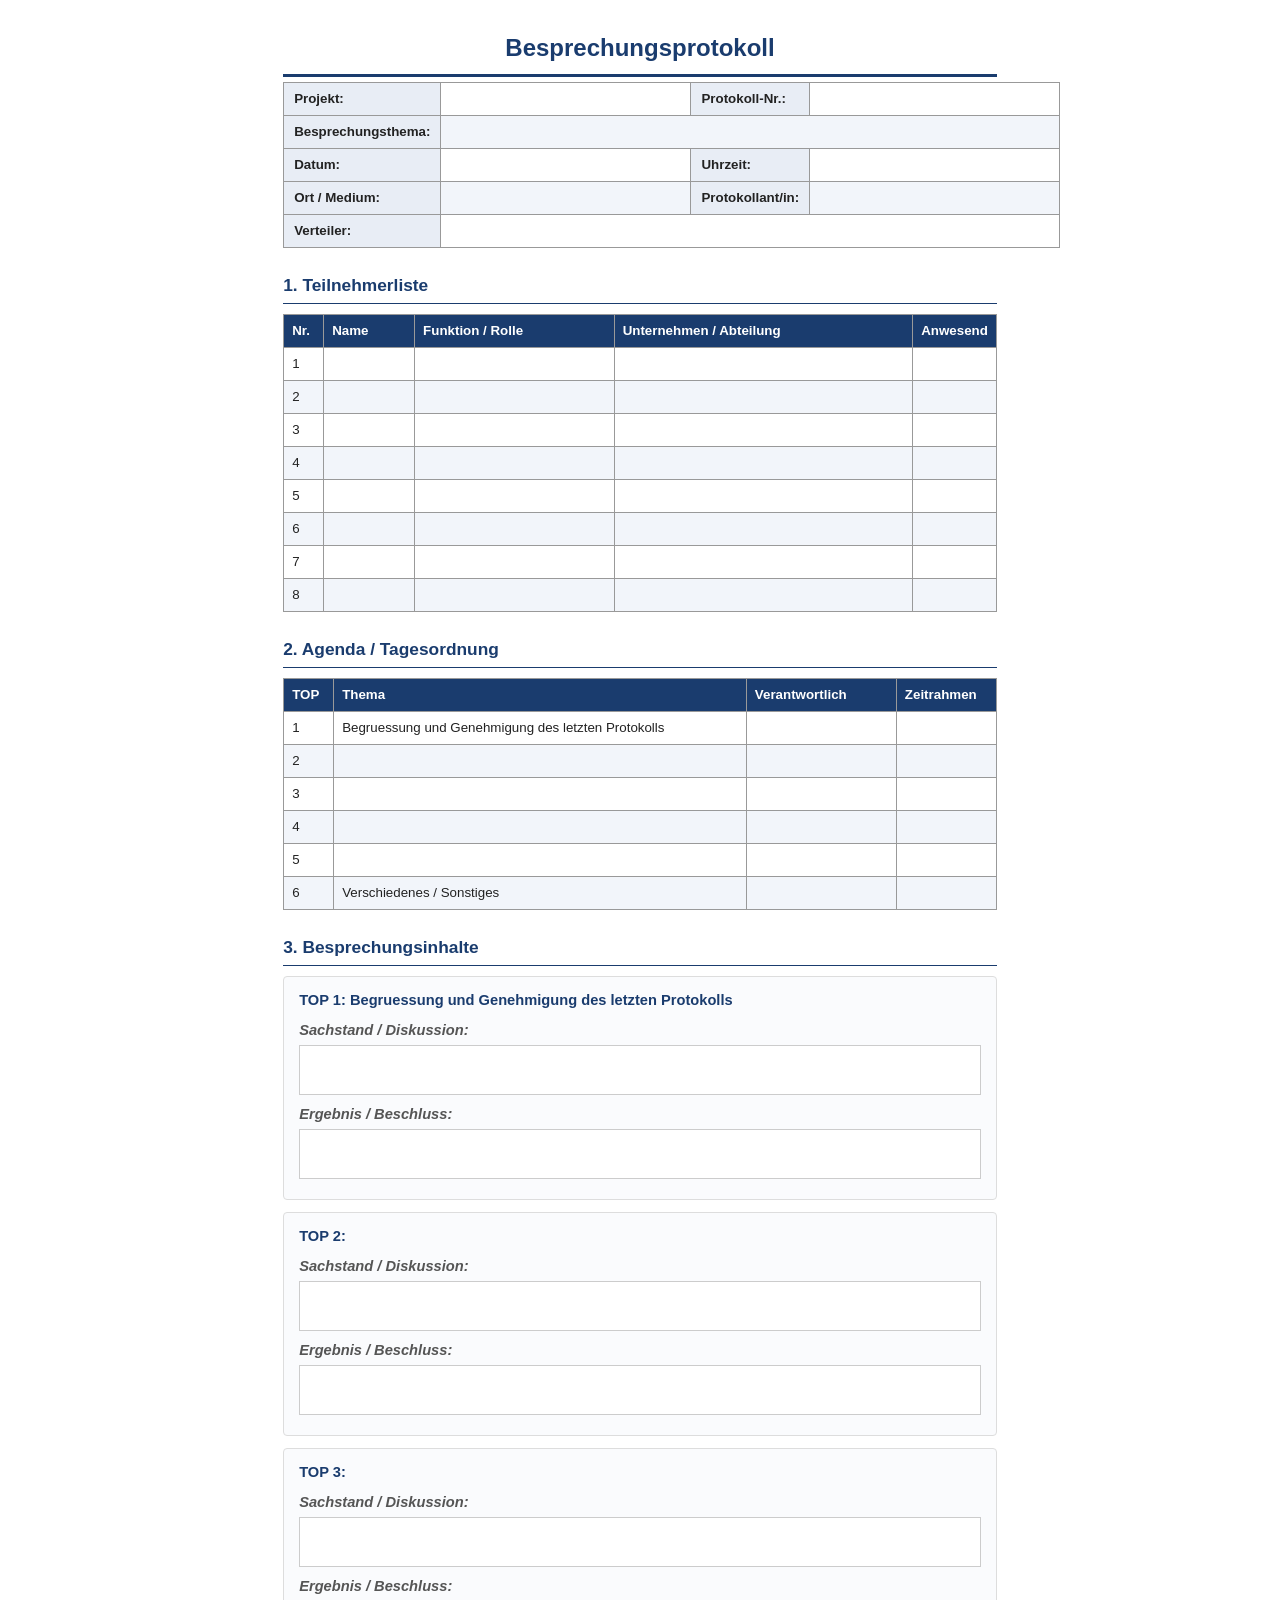
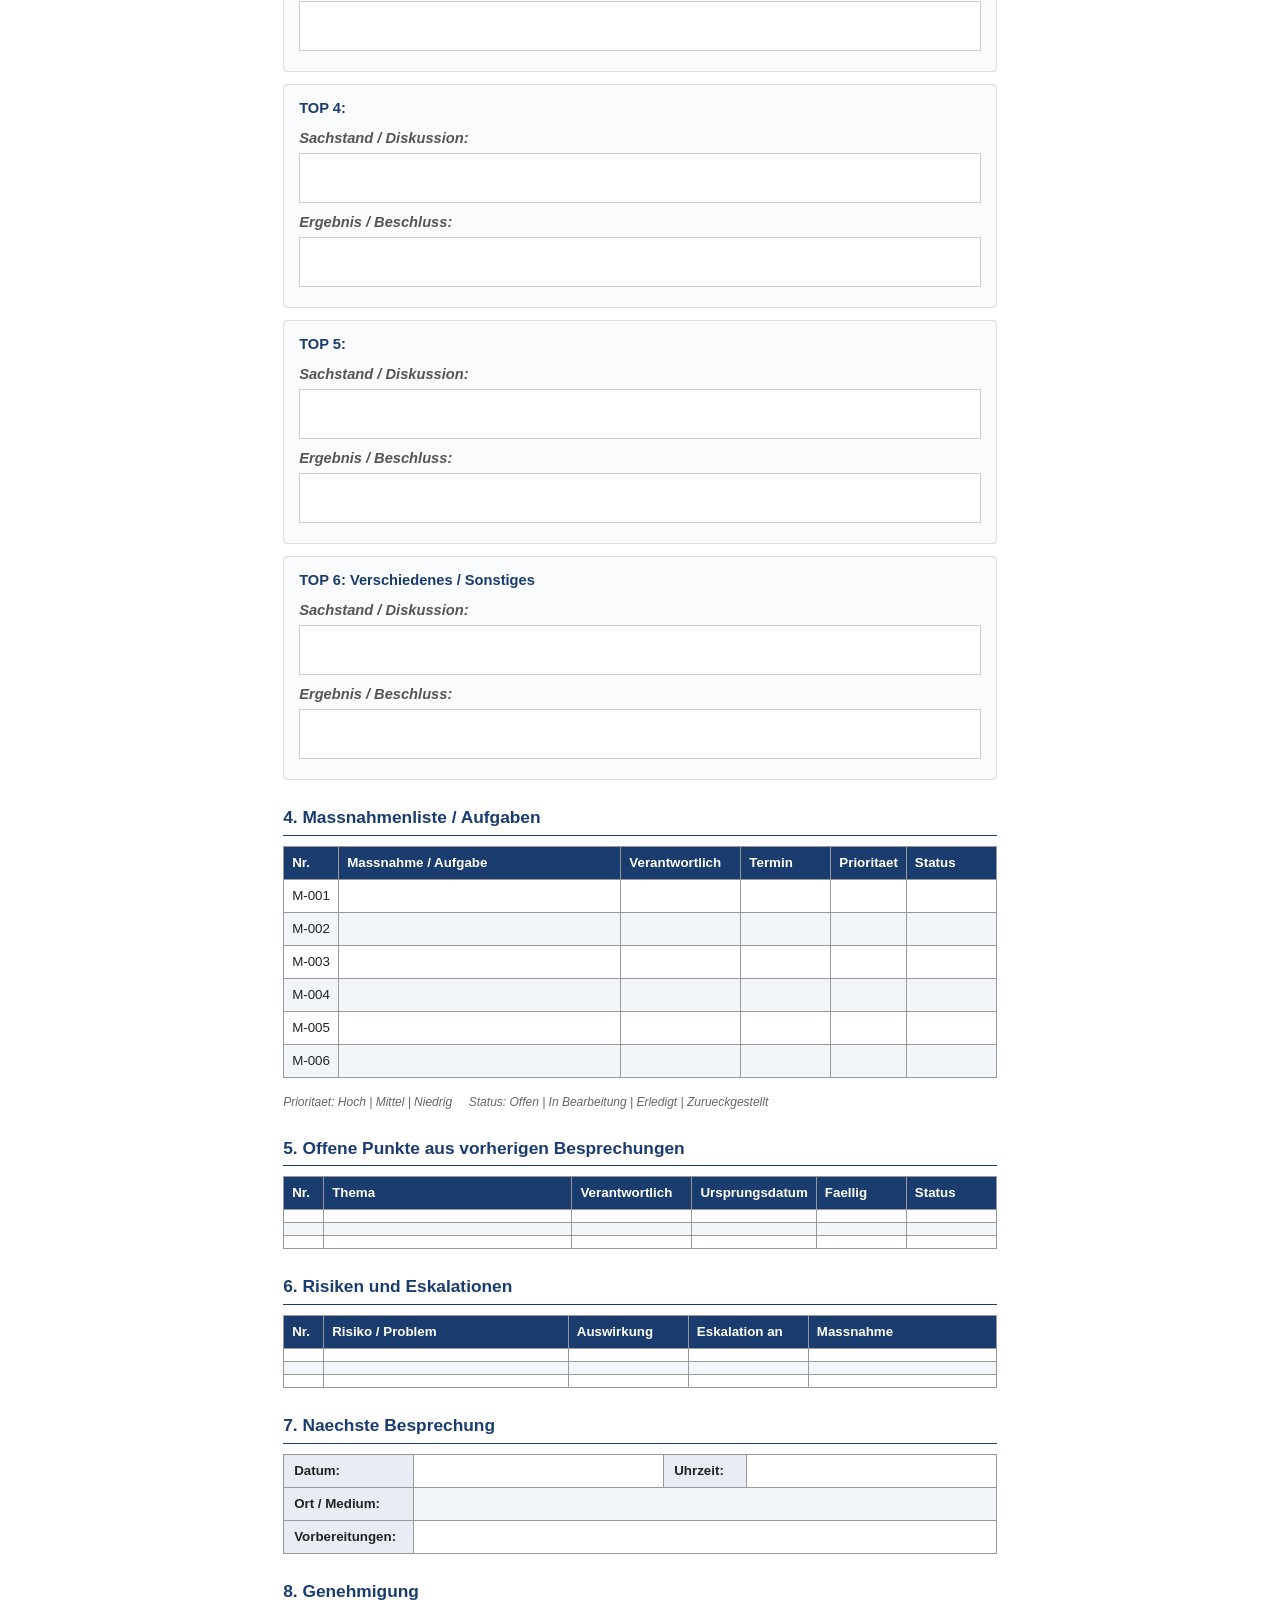
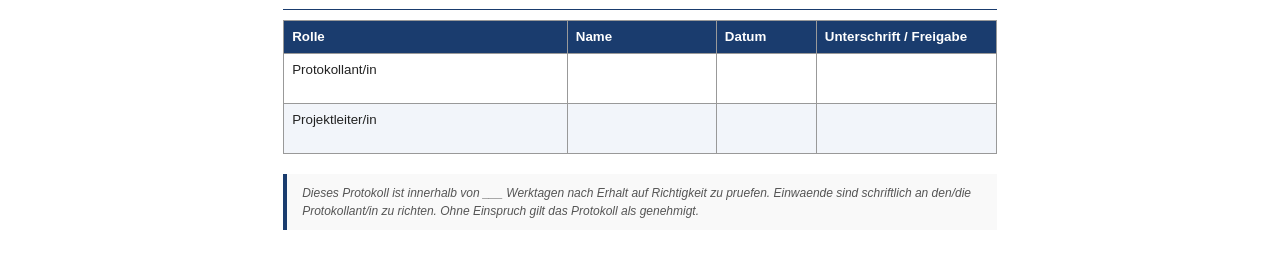
==== Besprechungsprotokoll_Vorlage.html @ b331a9e9 "HTML-Version der Besprechungsprotokoll-Vorlage hinzufuegen Druckfertige HTML-Vorlage mit professione" ====
<!DOCTYPE html>
<html lang="de">
<head>
    <meta charset="UTF-8">
    <meta name="viewport" content="width=device-width, initial-scale=1.0">
    <title>Besprechungsprotokoll</title>
    <style>
        * {
            margin: 0;
            padding: 0;
            box-sizing: border-box;
        }

        body {
            font-family: Arial, Helvetica, sans-serif;
            font-size: 11pt;
            color: #222;
            line-height: 1.5;
            padding: 30px 40px;
            max-width: 210mm;
            margin: 0 auto;
        }

        h1 {
            text-align: center;
            font-size: 18pt;
            margin-bottom: 5px;
            color: #1a3c6e;
            border-bottom: 3px solid #1a3c6e;
            padding-bottom: 8px;
        }

        h2 {
            font-size: 13pt;
            color: #1a3c6e;
            margin-top: 25px;
            margin-bottom: 10px;
            border-bottom: 1px solid #1a3c6e;
            padding-bottom: 4px;
        }

        h3 {
            font-size: 11pt;
            color: #333;
            margin-top: 15px;
            margin-bottom: 6px;
        }

        table {
            width: 100%;
            border-collapse: collapse;
            margin-bottom: 15px;
            font-size: 10pt;
        }

        th, td {
            border: 1px solid #999;
            padding: 6px 8px;
            text-align: left;
            vertical-align: top;
        }

        th {
            background-color: #1a3c6e;
            color: #fff;
            font-weight: bold;
        }

        tr:nth-child(even) {
            background-color: #f2f5fa;
        }

        .header-table td {
            border: 1px solid #999;
            padding: 6px 10px;
        }

        .header-table .label {
            background-color: #e8edf5;
            font-weight: bold;
            width: 200px;
        }

        .header-table .value {
            min-width: 250px;
        }

        .top-block {
            background-color: #fafbfd;
            border: 1px solid #ddd;
            border-radius: 4px;
            padding: 12px 15px;
            margin-bottom: 12px;
        }

        .top-title {
            font-weight: bold;
            font-size: 11pt;
            color: #1a3c6e;
            margin-bottom: 8px;
        }

        .field-label {
            font-weight: bold;
            font-style: italic;
            color: #555;
            margin-top: 8px;
            margin-bottom: 4px;
        }

        .field-content {
            border: 1px solid #ccc;
            min-height: 50px;
            padding: 6px 8px;
            margin-bottom: 8px;
            background-color: #fff;
        }

        .status-legend {
            font-size: 9pt;
            color: #666;
            margin-top: 4px;
            font-style: italic;
        }

        .approval-row td {
            height: 50px;
        }

        .footer-note {
            margin-top: 20px;
            padding: 10px 15px;
            background-color: #f9f9f9;
            border-left: 4px solid #1a3c6e;
            font-size: 9pt;
            color: #555;
            font-style: italic;
        }

        .page-break {
            page-break-before: always;
        }

        @media print {
            body {
                padding: 15px 20px;
                font-size: 10pt;
            }

            h1 {
                font-size: 16pt;
            }

            .top-block {
                page-break-inside: avoid;
            }

            table {
                page-break-inside: auto;
            }

            tr {
                page-break-inside: avoid;
            }
        }
    </style>
</head>
<body>

    <h1>Besprechungsprotokoll</h1>

    <table class="header-table">
        <tr>
            <td class="label">Projekt:</td>
            <td class="value"></td>
            <td class="label">Protokoll-Nr.:</td>
            <td class="value"></td>
        </tr>
        <tr>
            <td class="label">Besprechungsthema:</td>
            <td class="value" colspan="3"></td>
        </tr>
        <tr>
            <td class="label">Datum:</td>
            <td class="value"></td>
            <td class="label">Uhrzeit:</td>
            <td class="value"></td>
        </tr>
        <tr>
            <td class="label">Ort / Medium:</td>
            <td class="value"></td>
            <td class="label">Protokollant/in:</td>
            <td class="value"></td>
        </tr>
        <tr>
            <td class="label">Verteiler:</td>
            <td class="value" colspan="3"></td>
        </tr>
    </table>

    <h2>1. Teilnehmerliste</h2>
    <table>
        <thead>
            <tr>
                <th style="width:40px">Nr.</th>
                <th>Name</th>
                <th>Funktion / Rolle</th>
                <th>Unternehmen / Abteilung</th>
                <th style="width:80px">Anwesend</th>
            </tr>
        </thead>
        <tbody>
            <tr><td>1</td><td></td><td></td><td></td><td></td></tr>
            <tr><td>2</td><td></td><td></td><td></td><td></td></tr>
            <tr><td>3</td><td></td><td></td><td></td><td></td></tr>
            <tr><td>4</td><td></td><td></td><td></td><td></td></tr>
            <tr><td>5</td><td></td><td></td><td></td><td></td></tr>
            <tr><td>6</td><td></td><td></td><td></td><td></td></tr>
            <tr><td>7</td><td></td><td></td><td></td><td></td></tr>
            <tr><td>8</td><td></td><td></td><td></td><td></td></tr>
        </tbody>
    </table>

    <h2>2. Agenda / Tagesordnung</h2>
    <table>
        <thead>
            <tr>
                <th style="width:50px">TOP</th>
                <th>Thema</th>
                <th style="width:150px">Verantwortlich</th>
                <th style="width:100px">Zeitrahmen</th>
            </tr>
        </thead>
        <tbody>
            <tr><td>1</td><td>Begruessung und Genehmigung des letzten Protokolls</td><td></td><td></td></tr>
            <tr><td>2</td><td></td><td></td><td></td></tr>
            <tr><td>3</td><td></td><td></td><td></td></tr>
            <tr><td>4</td><td></td><td></td><td></td></tr>
            <tr><td>5</td><td></td><td></td><td></td></tr>
            <tr><td>6</td><td>Verschiedenes / Sonstiges</td><td></td><td></td></tr>
        </tbody>
    </table>

    <h2>3. Besprechungsinhalte</h2>

    <div class="top-block">
        <div class="top-title">TOP 1: Begruessung und Genehmigung des letzten Protokolls</div>
        <div class="field-label">Sachstand / Diskussion:</div>
        <div class="field-content"></div>
        <div class="field-label">Ergebnis / Beschluss:</div>
        <div class="field-content"></div>
    </div>

    <div class="top-block">
        <div class="top-title">TOP 2:</div>
        <div class="field-label">Sachstand / Diskussion:</div>
        <div class="field-content"></div>
        <div class="field-label">Ergebnis / Beschluss:</div>
        <div class="field-content"></div>
    </div>

    <div class="top-block">
        <div class="top-title">TOP 3:</div>
        <div class="field-label">Sachstand / Diskussion:</div>
        <div class="field-content"></div>
        <div class="field-label">Ergebnis / Beschluss:</div>
        <div class="field-content"></div>
    </div>

    <div class="top-block">
        <div class="top-title">TOP 4:</div>
        <div class="field-label">Sachstand / Diskussion:</div>
        <div class="field-content"></div>
        <div class="field-label">Ergebnis / Beschluss:</div>
        <div class="field-content"></div>
    </div>

    <div class="top-block">
        <div class="top-title">TOP 5:</div>
        <div class="field-label">Sachstand / Diskussion:</div>
        <div class="field-content"></div>
        <div class="field-label">Ergebnis / Beschluss:</div>
        <div class="field-content"></div>
    </div>

    <div class="top-block">
        <div class="top-title">TOP 6: Verschiedenes / Sonstiges</div>
        <div class="field-label">Sachstand / Diskussion:</div>
        <div class="field-content"></div>
        <div class="field-label">Ergebnis / Beschluss:</div>
        <div class="field-content"></div>
    </div>

    <h2>4. Massnahmenliste / Aufgaben</h2>
    <table>
        <thead>
            <tr>
                <th style="width:55px">Nr.</th>
                <th>Massnahme / Aufgabe</th>
                <th style="width:120px">Verantwortlich</th>
                <th style="width:90px">Termin</th>
                <th style="width:75px">Prioritaet</th>
                <th style="width:90px">Status</th>
            </tr>
        </thead>
        <tbody>
            <tr><td>M-001</td><td></td><td></td><td></td><td></td><td></td></tr>
            <tr><td>M-002</td><td></td><td></td><td></td><td></td><td></td></tr>
            <tr><td>M-003</td><td></td><td></td><td></td><td></td><td></td></tr>
            <tr><td>M-004</td><td></td><td></td><td></td><td></td><td></td></tr>
            <tr><td>M-005</td><td></td><td></td><td></td><td></td><td></td></tr>
            <tr><td>M-006</td><td></td><td></td><td></td><td></td><td></td></tr>
        </tbody>
    </table>
    <div class="status-legend">Prioritaet: Hoch | Mittel | Niedrig &nbsp;&nbsp;&nbsp; Status: Offen | In Bearbeitung | Erledigt | Zurueckgestellt</div>

    <h2>5. Offene Punkte aus vorherigen Besprechungen</h2>
    <table>
        <thead>
            <tr>
                <th style="width:40px">Nr.</th>
                <th>Thema</th>
                <th style="width:120px">Verantwortlich</th>
                <th style="width:100px">Ursprungsdatum</th>
                <th style="width:90px">Faellig</th>
                <th style="width:90px">Status</th>
            </tr>
        </thead>
        <tbody>
            <tr><td></td><td></td><td></td><td></td><td></td><td></td></tr>
            <tr><td></td><td></td><td></td><td></td><td></td><td></td></tr>
            <tr><td></td><td></td><td></td><td></td><td></td><td></td></tr>
        </tbody>
    </table>

    <h2>6. Risiken und Eskalationen</h2>
    <table>
        <thead>
            <tr>
                <th style="width:40px">Nr.</th>
                <th>Risiko / Problem</th>
                <th style="width:120px">Auswirkung</th>
                <th style="width:120px">Eskalation an</th>
                <th>Massnahme</th>
            </tr>
        </thead>
        <tbody>
            <tr><td></td><td></td><td></td><td></td><td></td></tr>
            <tr><td></td><td></td><td></td><td></td><td></td></tr>
            <tr><td></td><td></td><td></td><td></td><td></td></tr>
        </tbody>
    </table>

    <h2>7. Naechste Besprechung</h2>
    <table class="header-table">
        <tr>
            <td class="label">Datum:</td>
            <td class="value"></td>
            <td class="label">Uhrzeit:</td>
            <td class="value"></td>
        </tr>
        <tr>
            <td class="label">Ort / Medium:</td>
            <td class="value" colspan="3"></td>
        </tr>
        <tr>
            <td class="label">Vorbereitungen:</td>
            <td class="value" colspan="3" style="min-height:40px"></td>
        </tr>
    </table>

    <h2>8. Genehmigung</h2>
    <table>
        <thead>
            <tr>
                <th>Rolle</th>
                <th>Name</th>
                <th style="width:100px">Datum</th>
                <th style="width:180px">Unterschrift / Freigabe</th>
            </tr>
        </thead>
        <tbody>
            <tr class="approval-row"><td>Protokollant/in</td><td></td><td></td><td></td></tr>
            <tr class="approval-row"><td>Projektleiter/in</td><td></td><td></td><td></td></tr>
        </tbody>
    </table>

    <div class="footer-note">
        Dieses Protokoll ist innerhalb von ___ Werktagen nach Erhalt auf Richtigkeit zu pruefen.
        Einwaende sind schriftlich an den/die Protokollant/in zu richten.
        Ohne Einspruch gilt das Protokoll als genehmigt.
    </div>

</body>
</html>
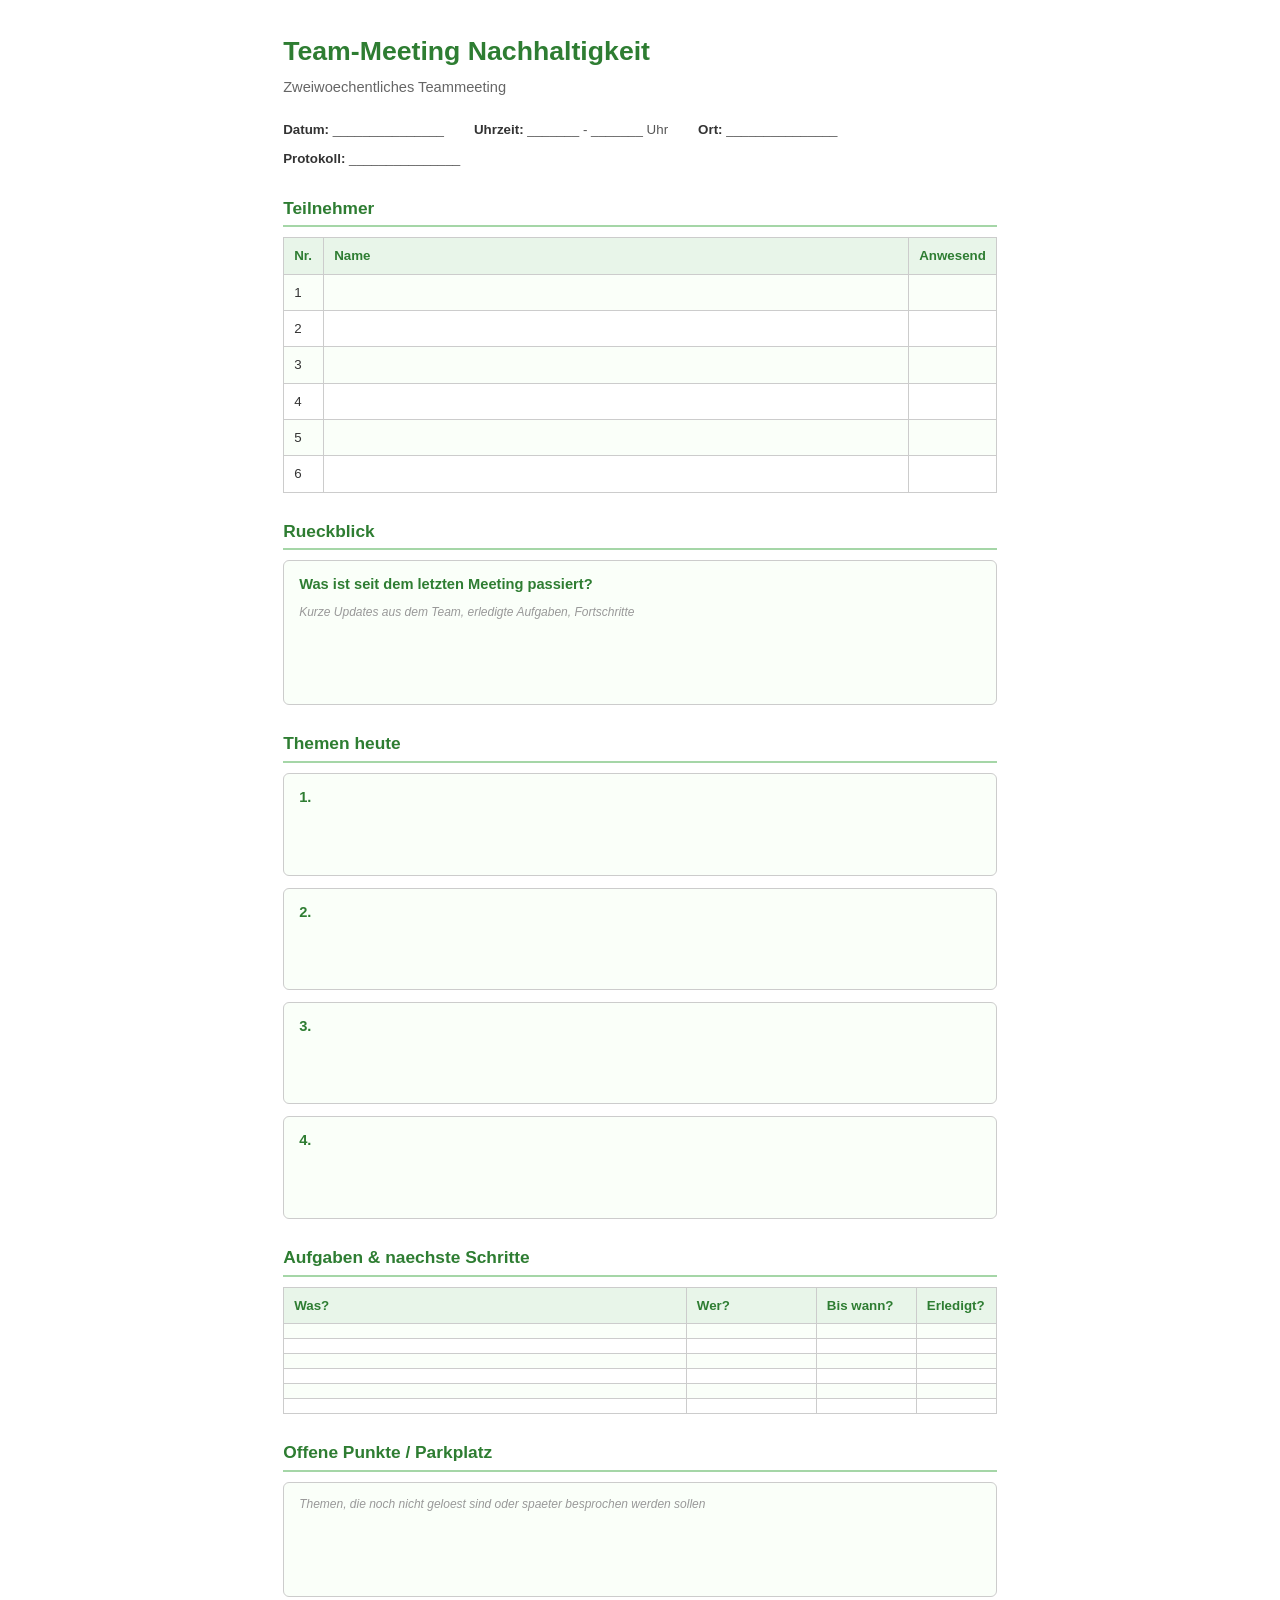
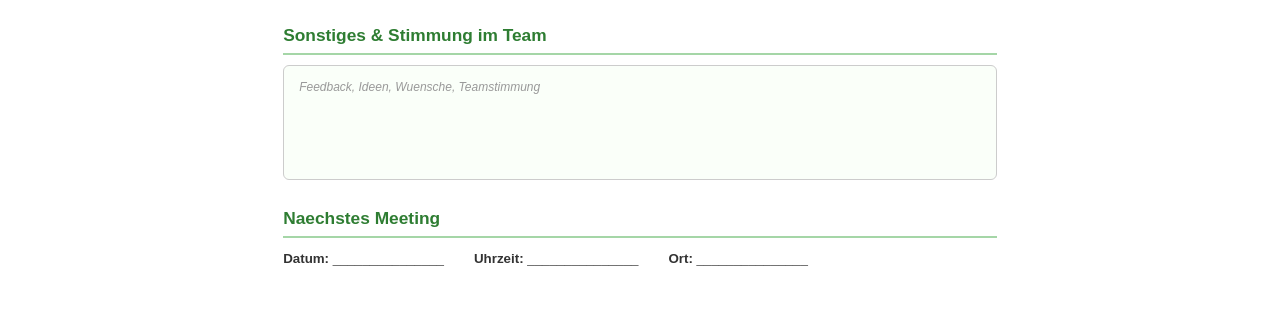
==== commit 8fdb8d35: "Protokoll-Vorlage vereinfachen fuer Team Nachhaltigkeit Informelleres Design, zugeschnitten auf zwei" ====
--- a/Besprechungsprotokoll_Vorlage.html
+++ b/Besprechungsprotokoll_Vorlage.html
@@ -3,7 +3,7 @@
 <head>
     <meta charset="UTF-8">
     <meta name="viewport" content="width=device-width, initial-scale=1.0">
-    <title>Besprechungsprotokoll</title>
+    <title>Team-Meeting Nachhaltigkeit</title>
     <style>
         * {
             margin: 0;
@@ -12,38 +12,51 @@
         }
 
         body {
-            font-family: Arial, Helvetica, sans-serif;
+            font-family: 'Segoe UI', Arial, sans-serif;
             font-size: 11pt;
-            color: #222;
-            line-height: 1.5;
+            color: #333;
+            line-height: 1.6;
             padding: 30px 40px;
             max-width: 210mm;
             margin: 0 auto;
         }
 
         h1 {
-            text-align: center;
-            font-size: 18pt;
-            margin-bottom: 5px;
-            color: #1a3c6e;
-            border-bottom: 3px solid #1a3c6e;
-            padding-bottom: 8px;
+            font-size: 20pt;
+            color: #2e7d32;
+            margin-bottom: 3px;
+        }
+
+        .subtitle {
+            font-size: 11pt;
+            color: #666;
+            margin-bottom: 20px;
+        }
+
+        .meta {
+            display: flex;
+            flex-wrap: wrap;
+            gap: 8px 30px;
+            margin-bottom: 25px;
+            font-size: 10pt;
+            color: #555;
+        }
+
+        .meta span {
+            white-space: nowrap;
+        }
+
+        .meta strong {
+            color: #333;
         }
 
         h2 {
             font-size: 13pt;
-            color: #1a3c6e;
+            color: #2e7d32;
             margin-top: 25px;
             margin-bottom: 10px;
-            border-bottom: 1px solid #1a3c6e;
-            padding-bottom: 4px;
-        }
-
-        h3 {
-            font-size: 11pt;
-            color: #333;
-            margin-top: 15px;
-            margin-bottom: 6px;
+            padding-bottom: 3px;
+            border-bottom: 2px solid #a5d6a7;
         }
 
         table {
@@ -54,112 +67,49 @@
         }
 
         th, td {
-            border: 1px solid #999;
-            padding: 6px 8px;
+            border: 1px solid #ccc;
+            padding: 7px 10px;
             text-align: left;
             vertical-align: top;
         }
 
         th {
-            background-color: #1a3c6e;
-            color: #fff;
-            font-weight: bold;
+            background-color: #e8f5e9;
+            color: #2e7d32;
+            font-weight: 600;
         }
 
         tr:nth-child(even) {
-            background-color: #f2f5fa;
-        }
-
-        .header-table td {
-            border: 1px solid #999;
-            padding: 6px 10px;
-        }
-
-        .header-table .label {
-            background-color: #e8edf5;
-            font-weight: bold;
-            width: 200px;
-        }
-
-        .header-table .value {
-            min-width: 250px;
-        }
-
-        .top-block {
-            background-color: #fafbfd;
-            border: 1px solid #ddd;
-            border-radius: 4px;
+            background-color: #fafff9;
+        }
+
+        .notes-box {
+            border: 1px solid #ccc;
+            border-radius: 6px;
             padding: 12px 15px;
             margin-bottom: 12px;
-        }
-
-        .top-title {
-            font-weight: bold;
+            min-height: 60px;
+            background: #fafff9;
+        }
+
+        .notes-box h3 {
             font-size: 11pt;
-            color: #1a3c6e;
-            margin-bottom: 8px;
-        }
-
-        .field-label {
-            font-weight: bold;
+            color: #2e7d32;
+            margin-bottom: 6px;
+        }
+
+        .hint {
+            font-size: 9pt;
+            color: #999;
             font-style: italic;
-            color: #555;
-            margin-top: 8px;
-            margin-bottom: 4px;
-        }
-
-        .field-content {
-            border: 1px solid #ccc;
-            min-height: 50px;
-            padding: 6px 8px;
-            margin-bottom: 8px;
-            background-color: #fff;
-        }
-
-        .status-legend {
-            font-size: 9pt;
-            color: #666;
-            margin-top: 4px;
-            font-style: italic;
-        }
-
-        .approval-row td {
-            height: 50px;
-        }
-
-        .footer-note {
-            margin-top: 20px;
-            padding: 10px 15px;
-            background-color: #f9f9f9;
-            border-left: 4px solid #1a3c6e;
-            font-size: 9pt;
-            color: #555;
-            font-style: italic;
-        }
-
-        .page-break {
-            page-break-before: always;
         }
 
         @media print {
             body {
                 padding: 15px 20px;
-                font-size: 10pt;
             }
 
-            h1 {
-                font-size: 16pt;
-            }
-
-            .top-block {
-                page-break-inside: avoid;
-            }
-
-            table {
-                page-break-inside: auto;
-            }
-
-            tr {
+            .notes-box {
                 page-break-inside: avoid;
             }
         }
@@ -167,228 +117,93 @@
 </head>
 <body>
 
-    <h1>Besprechungsprotokoll</h1>
-
-    <table class="header-table">
+    <h1>Team-Meeting Nachhaltigkeit</h1>
+    <div class="subtitle">Zweiwoechentliches Teammeeting</div>
+
+    <div class="meta">
+        <span><strong>Datum:</strong> _______________</span>
+        <span><strong>Uhrzeit:</strong> _______ - _______ Uhr</span>
+        <span><strong>Ort:</strong> _______________</span>
+        <span><strong>Protokoll:</strong> _______________</span>
+    </div>
+
+    <h2>Teilnehmer</h2>
+    <table>
         <tr>
-            <td class="label">Projekt:</td>
-            <td class="value"></td>
-            <td class="label">Protokoll-Nr.:</td>
-            <td class="value"></td>
+            <th style="width:40px">Nr.</th>
+            <th>Name</th>
+            <th style="width:80px">Anwesend</th>
         </tr>
+        <tr><td>1</td><td></td><td></td></tr>
+        <tr><td>2</td><td></td><td></td></tr>
+        <tr><td>3</td><td></td><td></td></tr>
+        <tr><td>4</td><td></td><td></td></tr>
+        <tr><td>5</td><td></td><td></td></tr>
+        <tr><td>6</td><td></td><td></td></tr>
+    </table>
+
+    <h2>Rueckblick</h2>
+    <div class="notes-box">
+        <h3>Was ist seit dem letzten Meeting passiert?</h3>
+        <p class="hint">Kurze Updates aus dem Team, erledigte Aufgaben, Fortschritte</p>
+        <br><br><br>
+    </div>
+
+    <h2>Themen heute</h2>
+
+    <div class="notes-box">
+        <h3>1.</h3>
+        <br><br>
+    </div>
+
+    <div class="notes-box">
+        <h3>2.</h3>
+        <br><br>
+    </div>
+
+    <div class="notes-box">
+        <h3>3.</h3>
+        <br><br>
+    </div>
+
+    <div class="notes-box">
+        <h3>4.</h3>
+        <br><br>
+    </div>
+
+    <h2>Aufgaben &amp; naechste Schritte</h2>
+    <table>
         <tr>
-            <td class="label">Besprechungsthema:</td>
-            <td class="value" colspan="3"></td>
+            <th>Was?</th>
+            <th style="width:130px">Wer?</th>
+            <th style="width:100px">Bis wann?</th>
+            <th style="width:80px">Erledigt?</th>
         </tr>
-        <tr>
-            <td class="label">Datum:</td>
-            <td class="value"></td>
-            <td class="label">Uhrzeit:</td>
-            <td class="value"></td>
-        </tr>
-        <tr>
-            <td class="label">Ort / Medium:</td>
-            <td class="value"></td>
-            <td class="label">Protokollant/in:</td>
-            <td class="value"></td>
-        </tr>
-        <tr>
-            <td class="label">Verteiler:</td>
-            <td class="value" colspan="3"></td>
-        </tr>
+        <tr><td></td><td></td><td></td><td></td></tr>
+        <tr><td></td><td></td><td></td><td></td></tr>
+        <tr><td></td><td></td><td></td><td></td></tr>
+        <tr><td></td><td></td><td></td><td></td></tr>
+        <tr><td></td><td></td><td></td><td></td></tr>
+        <tr><td></td><td></td><td></td><td></td></tr>
     </table>
 
-    <h2>1. Teilnehmerliste</h2>
-    <table>
-        <thead>
-            <tr>
-                <th style="width:40px">Nr.</th>
-                <th>Name</th>
-                <th>Funktion / Rolle</th>
-                <th>Unternehmen / Abteilung</th>
-                <th style="width:80px">Anwesend</th>
-            </tr>
-        </thead>
-        <tbody>
-            <tr><td>1</td><td></td><td></td><td></td><td></td></tr>
-            <tr><td>2</td><td></td><td></td><td></td><td></td></tr>
-            <tr><td>3</td><td></td><td></td><td></td><td></td></tr>
-            <tr><td>4</td><td></td><td></td><td></td><td></td></tr>
-            <tr><td>5</td><td></td><td></td><td></td><td></td></tr>
-            <tr><td>6</td><td></td><td></td><td></td><td></td></tr>
-            <tr><td>7</td><td></td><td></td><td></td><td></td></tr>
-            <tr><td>8</td><td></td><td></td><td></td><td></td></tr>
-        </tbody>
-    </table>
-
-    <h2>2. Agenda / Tagesordnung</h2>
-    <table>
-        <thead>
-            <tr>
-                <th style="width:50px">TOP</th>
-                <th>Thema</th>
-                <th style="width:150px">Verantwortlich</th>
-                <th style="width:100px">Zeitrahmen</th>
-            </tr>
-        </thead>
-        <tbody>
-            <tr><td>1</td><td>Begruessung und Genehmigung des letzten Protokolls</td><td></td><td></td></tr>
-            <tr><td>2</td><td></td><td></td><td></td></tr>
-            <tr><td>3</td><td></td><td></td><td></td></tr>
-            <tr><td>4</td><td></td><td></td><td></td></tr>
-            <tr><td>5</td><td></td><td></td><td></td></tr>
-            <tr><td>6</td><td>Verschiedenes / Sonstiges</td><td></td><td></td></tr>
-        </tbody>
-    </table>
-
-    <h2>3. Besprechungsinhalte</h2>
-
-    <div class="top-block">
-        <div class="top-title">TOP 1: Begruessung und Genehmigung des letzten Protokolls</div>
-        <div class="field-label">Sachstand / Diskussion:</div>
-        <div class="field-content"></div>
-        <div class="field-label">Ergebnis / Beschluss:</div>
-        <div class="field-content"></div>
-    </div>
-
-    <div class="top-block">
-        <div class="top-title">TOP 2:</div>
-        <div class="field-label">Sachstand / Diskussion:</div>
-        <div class="field-content"></div>
-        <div class="field-label">Ergebnis / Beschluss:</div>
-        <div class="field-content"></div>
-    </div>
-
-    <div class="top-block">
-        <div class="top-title">TOP 3:</div>
-        <div class="field-label">Sachstand / Diskussion:</div>
-        <div class="field-content"></div>
-        <div class="field-label">Ergebnis / Beschluss:</div>
-        <div class="field-content"></div>
-    </div>
-
-    <div class="top-block">
-        <div class="top-title">TOP 4:</div>
-        <div class="field-label">Sachstand / Diskussion:</div>
-        <div class="field-content"></div>
-        <div class="field-label">Ergebnis / Beschluss:</div>
-        <div class="field-content"></div>
-    </div>
-
-    <div class="top-block">
-        <div class="top-title">TOP 5:</div>
-        <div class="field-label">Sachstand / Diskussion:</div>
-        <div class="field-content"></div>
-        <div class="field-label">Ergebnis / Beschluss:</div>
-        <div class="field-content"></div>
-    </div>
-
-    <div class="top-block">
-        <div class="top-title">TOP 6: Verschiedenes / Sonstiges</div>
-        <div class="field-label">Sachstand / Diskussion:</div>
-        <div class="field-content"></div>
-        <div class="field-label">Ergebnis / Beschluss:</div>
-        <div class="field-content"></div>
-    </div>
-
-    <h2>4. Massnahmenliste / Aufgaben</h2>
-    <table>
-        <thead>
-            <tr>
-                <th style="width:55px">Nr.</th>
-                <th>Massnahme / Aufgabe</th>
-                <th style="width:120px">Verantwortlich</th>
-                <th style="width:90px">Termin</th>
-                <th style="width:75px">Prioritaet</th>
-                <th style="width:90px">Status</th>
-            </tr>
-        </thead>
-        <tbody>
-            <tr><td>M-001</td><td></td><td></td><td></td><td></td><td></td></tr>
-            <tr><td>M-002</td><td></td><td></td><td></td><td></td><td></td></tr>
-            <tr><td>M-003</td><td></td><td></td><td></td><td></td><td></td></tr>
-            <tr><td>M-004</td><td></td><td></td><td></td><td></td><td></td></tr>
-            <tr><td>M-005</td><td></td><td></td><td></td><td></td><td></td></tr>
-            <tr><td>M-006</td><td></td><td></td><td></td><td></td><td></td></tr>
-        </tbody>
-    </table>
-    <div class="status-legend">Prioritaet: Hoch | Mittel | Niedrig &nbsp;&nbsp;&nbsp; Status: Offen | In Bearbeitung | Erledigt | Zurueckgestellt</div>
-
-    <h2>5. Offene Punkte aus vorherigen Besprechungen</h2>
-    <table>
-        <thead>
-            <tr>
-                <th style="width:40px">Nr.</th>
-                <th>Thema</th>
-                <th style="width:120px">Verantwortlich</th>
-                <th style="width:100px">Ursprungsdatum</th>
-                <th style="width:90px">Faellig</th>
-                <th style="width:90px">Status</th>
-            </tr>
-        </thead>
-        <tbody>
-            <tr><td></td><td></td><td></td><td></td><td></td><td></td></tr>
-            <tr><td></td><td></td><td></td><td></td><td></td><td></td></tr>
-            <tr><td></td><td></td><td></td><td></td><td></td><td></td></tr>
-        </tbody>
-    </table>
-
-    <h2>6. Risiken und Eskalationen</h2>
-    <table>
-        <thead>
-            <tr>
-                <th style="width:40px">Nr.</th>
-                <th>Risiko / Problem</th>
-                <th style="width:120px">Auswirkung</th>
-                <th style="width:120px">Eskalation an</th>
-                <th>Massnahme</th>
-            </tr>
-        </thead>
-        <tbody>
-            <tr><td></td><td></td><td></td><td></td><td></td></tr>
-            <tr><td></td><td></td><td></td><td></td><td></td></tr>
-            <tr><td></td><td></td><td></td><td></td><td></td></tr>
-        </tbody>
-    </table>
-
-    <h2>7. Naechste Besprechung</h2>
-    <table class="header-table">
-        <tr>
-            <td class="label">Datum:</td>
-            <td class="value"></td>
-            <td class="label">Uhrzeit:</td>
-            <td class="value"></td>
-        </tr>
-        <tr>
-            <td class="label">Ort / Medium:</td>
-            <td class="value" colspan="3"></td>
-        </tr>
-        <tr>
-            <td class="label">Vorbereitungen:</td>
-            <td class="value" colspan="3" style="min-height:40px"></td>
-        </tr>
-    </table>
-
-    <h2>8. Genehmigung</h2>
-    <table>
-        <thead>
-            <tr>
-                <th>Rolle</th>
-                <th>Name</th>
-                <th style="width:100px">Datum</th>
-                <th style="width:180px">Unterschrift / Freigabe</th>
-            </tr>
-        </thead>
-        <tbody>
-            <tr class="approval-row"><td>Protokollant/in</td><td></td><td></td><td></td></tr>
-            <tr class="approval-row"><td>Projektleiter/in</td><td></td><td></td><td></td></tr>
-        </tbody>
-    </table>
-
-    <div class="footer-note">
-        Dieses Protokoll ist innerhalb von ___ Werktagen nach Erhalt auf Richtigkeit zu pruefen.
-        Einwaende sind schriftlich an den/die Protokollant/in zu richten.
-        Ohne Einspruch gilt das Protokoll als genehmigt.
+    <h2>Offene Punkte / Parkplatz</h2>
+    <div class="notes-box">
+        <p class="hint">Themen, die noch nicht geloest sind oder spaeter besprochen werden sollen</p>
+        <br><br><br>
+    </div>
+
+    <h2>Sonstiges &amp; Stimmung im Team</h2>
+    <div class="notes-box">
+        <p class="hint">Feedback, Ideen, Wuensche, Teamstimmung</p>
+        <br><br><br>
+    </div>
+
+    <h2>Naechstes Meeting</h2>
+    <div class="meta">
+        <span><strong>Datum:</strong> _______________</span>
+        <span><strong>Uhrzeit:</strong> _______________</span>
+        <span><strong>Ort:</strong> _______________</span>
     </div>
 
 </body>
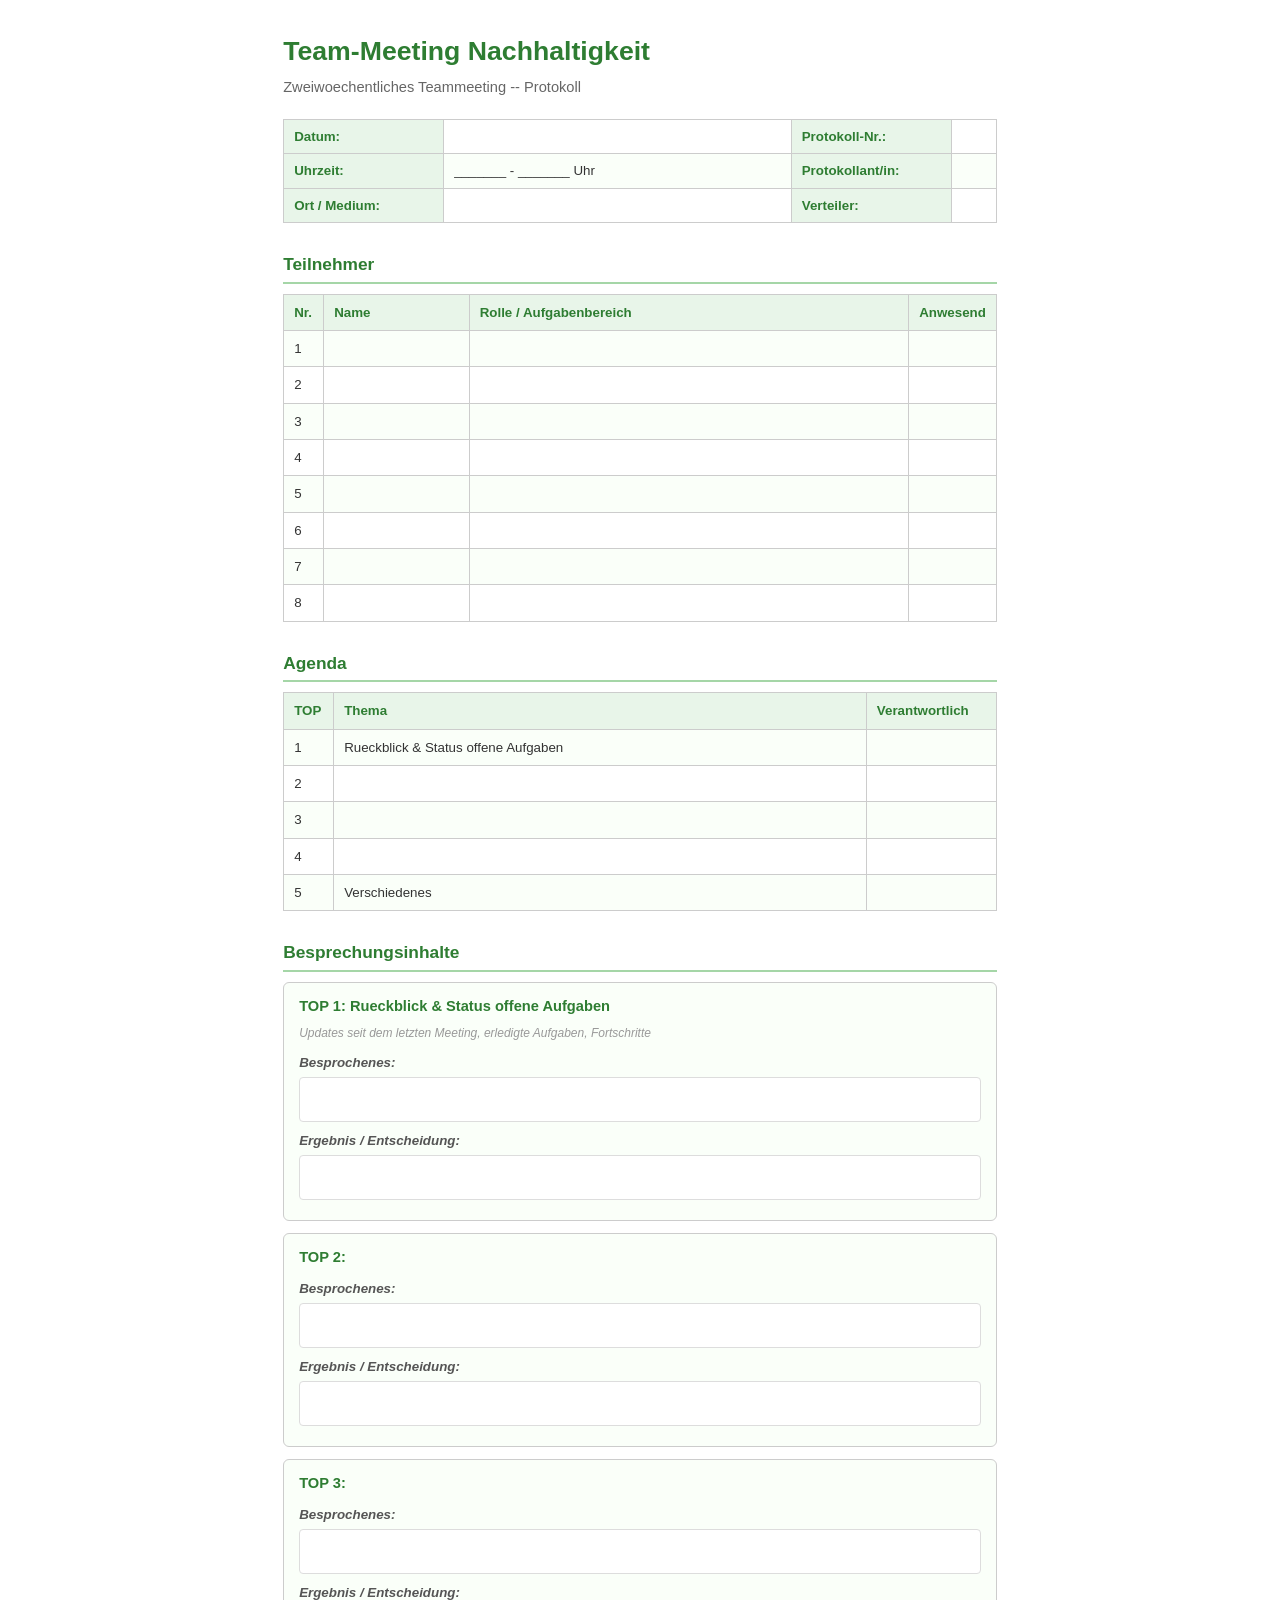
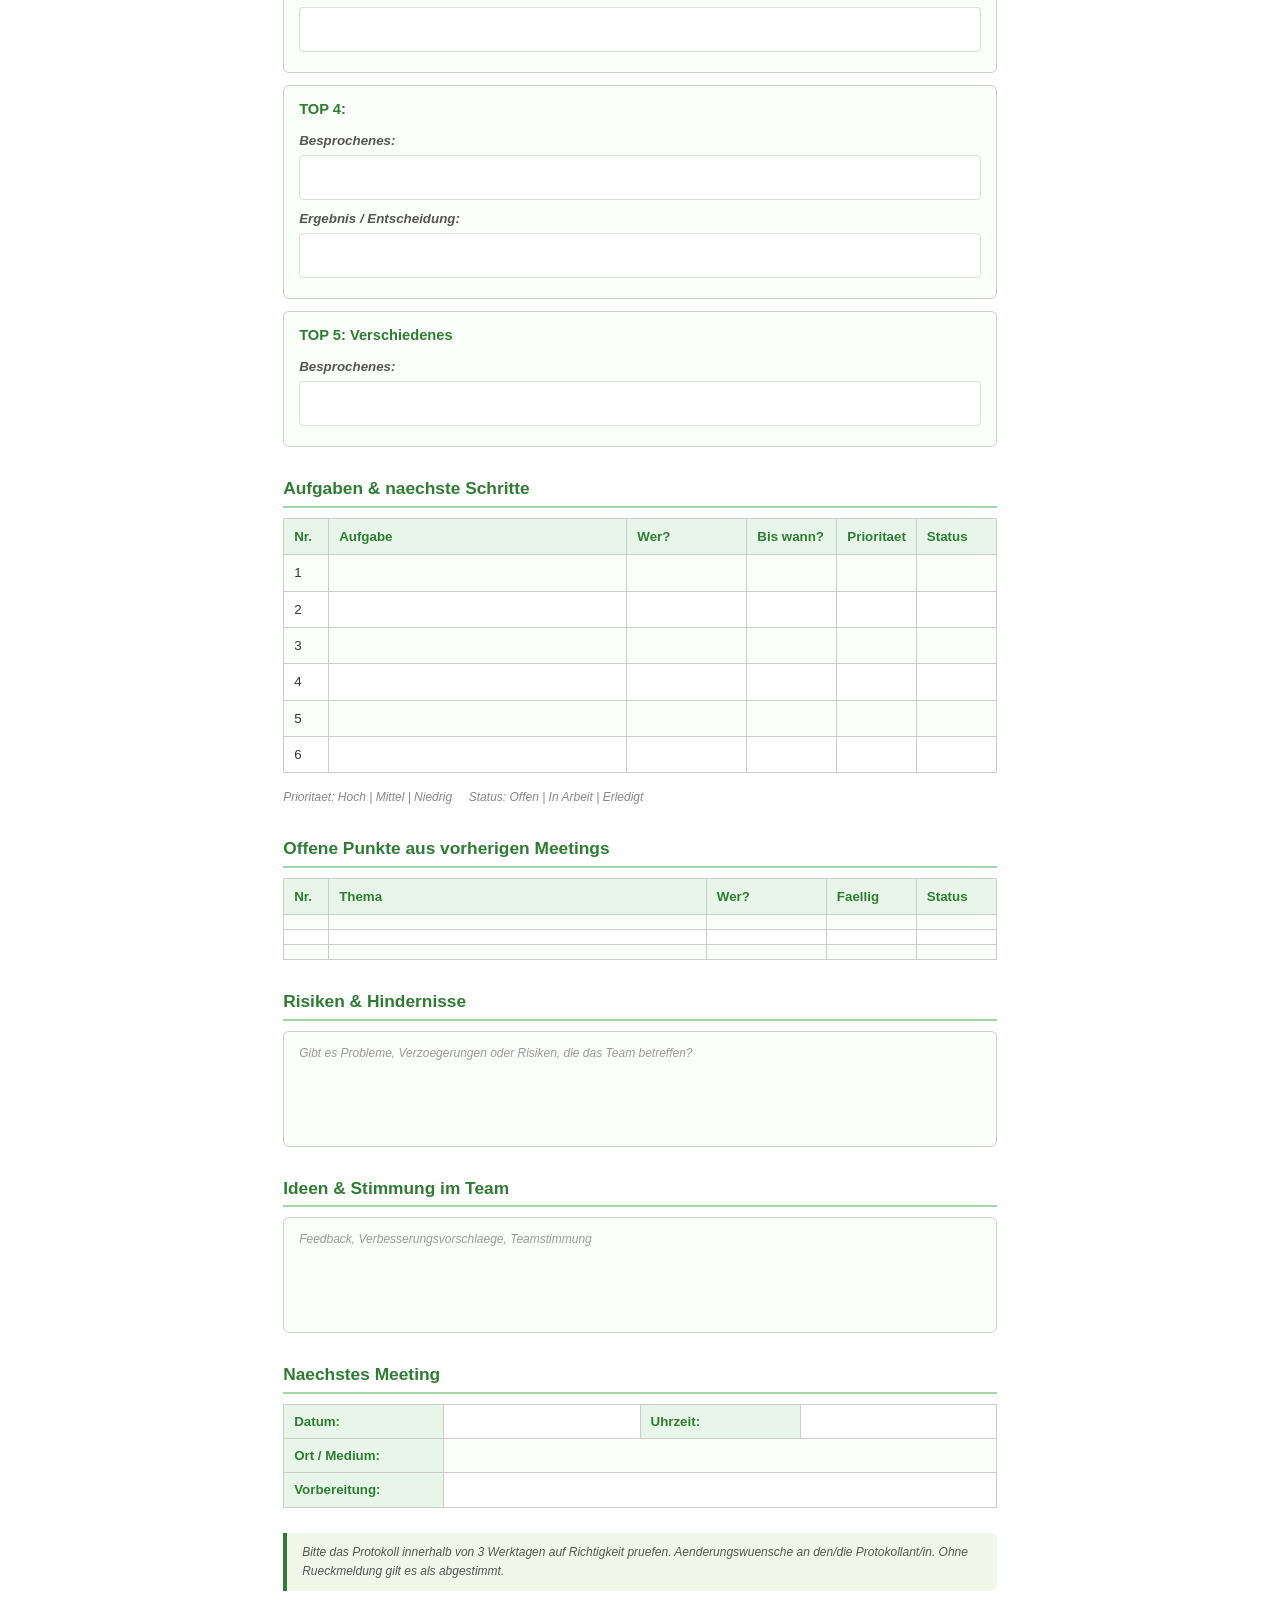
==== commit 93ec6de4: "Protokoll-Vorlage: Mischung aus ausfuehrlich und einfach Kombiniert strukturierte Elemente (Agenda-T" ====
--- a/Besprechungsprotokoll_Vorlage.html
+++ b/Besprechungsprotokoll_Vorlage.html
@@ -33,27 +33,29 @@
             margin-bottom: 20px;
         }
 
-        .meta {
-            display: flex;
-            flex-wrap: wrap;
-            gap: 8px 30px;
+        .meta-table {
+            width: 100%;
+            border-collapse: collapse;
             margin-bottom: 25px;
             font-size: 10pt;
-            color: #555;
-        }
-
-        .meta span {
-            white-space: nowrap;
-        }
-
-        .meta strong {
-            color: #333;
+        }
+
+        .meta-table td {
+            border: 1px solid #ccc;
+            padding: 6px 10px;
+        }
+
+        .meta-table .label {
+            background-color: #e8f5e9;
+            font-weight: 600;
+            color: #2e7d32;
+            width: 160px;
         }
 
         h2 {
             font-size: 13pt;
             color: #2e7d32;
-            margin-top: 25px;
+            margin-top: 28px;
             margin-bottom: 10px;
             padding-bottom: 3px;
             border-bottom: 2px solid #a5d6a7;
@@ -98,12 +100,48 @@
             margin-bottom: 6px;
         }
 
+        .field-label {
+            font-weight: 600;
+            font-style: italic;
+            color: #555;
+            margin-top: 8px;
+            margin-bottom: 4px;
+            font-size: 10pt;
+        }
+
+        .field-content {
+            border: 1px solid #ddd;
+            border-radius: 4px;
+            min-height: 45px;
+            padding: 6px 8px;
+            margin-bottom: 8px;
+            background-color: #fff;
+        }
+
         .hint {
             font-size: 9pt;
             color: #999;
             font-style: italic;
         }
 
+        .status-hint {
+            font-size: 9pt;
+            color: #888;
+            font-style: italic;
+            margin-top: 4px;
+        }
+
+        .footer-note {
+            margin-top: 25px;
+            padding: 10px 15px;
+            background-color: #f1f8e9;
+            border-left: 4px solid #2e7d32;
+            font-size: 9pt;
+            color: #555;
+            font-style: italic;
+            border-radius: 0 6px 6px 0;
+        }
+
         @media print {
             body {
                 padding: 15px 20px;
@@ -112,98 +150,178 @@
             .notes-box {
                 page-break-inside: avoid;
             }
+
+            tr {
+                page-break-inside: avoid;
+            }
         }
     </style>
 </head>
 <body>
 
     <h1>Team-Meeting Nachhaltigkeit</h1>
-    <div class="subtitle">Zweiwoechentliches Teammeeting</div>
-
-    <div class="meta">
-        <span><strong>Datum:</strong> _______________</span>
-        <span><strong>Uhrzeit:</strong> _______ - _______ Uhr</span>
-        <span><strong>Ort:</strong> _______________</span>
-        <span><strong>Protokoll:</strong> _______________</span>
-    </div>
+    <div class="subtitle">Zweiwoechentliches Teammeeting -- Protokoll</div>
+
+    <table class="meta-table">
+        <tr>
+            <td class="label">Datum:</td>
+            <td></td>
+            <td class="label">Protokoll-Nr.:</td>
+            <td></td>
+        </tr>
+        <tr>
+            <td class="label">Uhrzeit:</td>
+            <td>_______ - _______ Uhr</td>
+            <td class="label">Protokollant/in:</td>
+            <td></td>
+        </tr>
+        <tr>
+            <td class="label">Ort / Medium:</td>
+            <td></td>
+            <td class="label">Verteiler:</td>
+            <td></td>
+        </tr>
+    </table>
 
     <h2>Teilnehmer</h2>
     <table>
         <tr>
             <th style="width:40px">Nr.</th>
             <th>Name</th>
+            <th>Rolle / Aufgabenbereich</th>
             <th style="width:80px">Anwesend</th>
         </tr>
-        <tr><td>1</td><td></td><td></td></tr>
+        <tr><td>1</td><td></td><td></td><td></td></tr>
+        <tr><td>2</td><td></td><td></td><td></td></tr>
+        <tr><td>3</td><td></td><td></td><td></td></tr>
+        <tr><td>4</td><td></td><td></td><td></td></tr>
+        <tr><td>5</td><td></td><td></td><td></td></tr>
+        <tr><td>6</td><td></td><td></td><td></td></tr>
+        <tr><td>7</td><td></td><td></td><td></td></tr>
+        <tr><td>8</td><td></td><td></td><td></td></tr>
+    </table>
+
+    <h2>Agenda</h2>
+    <table>
+        <tr>
+            <th style="width:50px">TOP</th>
+            <th>Thema</th>
+            <th style="width:130px">Verantwortlich</th>
+        </tr>
+        <tr><td>1</td><td>Rueckblick &amp; Status offene Aufgaben</td><td></td></tr>
         <tr><td>2</td><td></td><td></td></tr>
         <tr><td>3</td><td></td><td></td></tr>
         <tr><td>4</td><td></td><td></td></tr>
-        <tr><td>5</td><td></td><td></td></tr>
-        <tr><td>6</td><td></td><td></td></tr>
-    </table>
-
-    <h2>Rueckblick</h2>
-    <div class="notes-box">
-        <h3>Was ist seit dem letzten Meeting passiert?</h3>
-        <p class="hint">Kurze Updates aus dem Team, erledigte Aufgaben, Fortschritte</p>
-        <br><br><br>
-    </div>
-
-    <h2>Themen heute</h2>
-
-    <div class="notes-box">
-        <h3>1.</h3>
-        <br><br>
-    </div>
-
-    <div class="notes-box">
-        <h3>2.</h3>
-        <br><br>
-    </div>
-
-    <div class="notes-box">
-        <h3>3.</h3>
-        <br><br>
-    </div>
-
-    <div class="notes-box">
-        <h3>4.</h3>
-        <br><br>
+        <tr><td>5</td><td>Verschiedenes</td><td></td></tr>
+    </table>
+
+    <h2>Besprechungsinhalte</h2>
+
+    <div class="notes-box">
+        <h3>TOP 1: Rueckblick &amp; Status offene Aufgaben</h3>
+        <p class="hint">Updates seit dem letzten Meeting, erledigte Aufgaben, Fortschritte</p>
+        <div class="field-label">Besprochenes:</div>
+        <div class="field-content"></div>
+        <div class="field-label">Ergebnis / Entscheidung:</div>
+        <div class="field-content"></div>
+    </div>
+
+    <div class="notes-box">
+        <h3>TOP 2:</h3>
+        <div class="field-label">Besprochenes:</div>
+        <div class="field-content"></div>
+        <div class="field-label">Ergebnis / Entscheidung:</div>
+        <div class="field-content"></div>
+    </div>
+
+    <div class="notes-box">
+        <h3>TOP 3:</h3>
+        <div class="field-label">Besprochenes:</div>
+        <div class="field-content"></div>
+        <div class="field-label">Ergebnis / Entscheidung:</div>
+        <div class="field-content"></div>
+    </div>
+
+    <div class="notes-box">
+        <h3>TOP 4:</h3>
+        <div class="field-label">Besprochenes:</div>
+        <div class="field-content"></div>
+        <div class="field-label">Ergebnis / Entscheidung:</div>
+        <div class="field-content"></div>
+    </div>
+
+    <div class="notes-box">
+        <h3>TOP 5: Verschiedenes</h3>
+        <div class="field-label">Besprochenes:</div>
+        <div class="field-content"></div>
     </div>
 
     <h2>Aufgaben &amp; naechste Schritte</h2>
     <table>
         <tr>
-            <th>Was?</th>
-            <th style="width:130px">Wer?</th>
-            <th style="width:100px">Bis wann?</th>
-            <th style="width:80px">Erledigt?</th>
-        </tr>
-        <tr><td></td><td></td><td></td><td></td></tr>
-        <tr><td></td><td></td><td></td><td></td></tr>
-        <tr><td></td><td></td><td></td><td></td></tr>
-        <tr><td></td><td></td><td></td><td></td></tr>
-        <tr><td></td><td></td><td></td><td></td></tr>
-        <tr><td></td><td></td><td></td><td></td></tr>
-    </table>
-
-    <h2>Offene Punkte / Parkplatz</h2>
-    <div class="notes-box">
-        <p class="hint">Themen, die noch nicht geloest sind oder spaeter besprochen werden sollen</p>
+            <th style="width:45px">Nr.</th>
+            <th>Aufgabe</th>
+            <th style="width:120px">Wer?</th>
+            <th style="width:90px">Bis wann?</th>
+            <th style="width:75px">Prioritaet</th>
+            <th style="width:80px">Status</th>
+        </tr>
+        <tr><td>1</td><td></td><td></td><td></td><td></td><td></td></tr>
+        <tr><td>2</td><td></td><td></td><td></td><td></td><td></td></tr>
+        <tr><td>3</td><td></td><td></td><td></td><td></td><td></td></tr>
+        <tr><td>4</td><td></td><td></td><td></td><td></td><td></td></tr>
+        <tr><td>5</td><td></td><td></td><td></td><td></td><td></td></tr>
+        <tr><td>6</td><td></td><td></td><td></td><td></td><td></td></tr>
+    </table>
+    <div class="status-hint">Prioritaet: Hoch | Mittel | Niedrig &nbsp;&nbsp;&nbsp; Status: Offen | In Arbeit | Erledigt</div>
+
+    <h2>Offene Punkte aus vorherigen Meetings</h2>
+    <table>
+        <tr>
+            <th style="width:45px">Nr.</th>
+            <th>Thema</th>
+            <th style="width:120px">Wer?</th>
+            <th style="width:90px">Faellig</th>
+            <th style="width:80px">Status</th>
+        </tr>
+        <tr><td></td><td></td><td></td><td></td><td></td></tr>
+        <tr><td></td><td></td><td></td><td></td><td></td></tr>
+        <tr><td></td><td></td><td></td><td></td><td></td></tr>
+    </table>
+
+    <h2>Risiken &amp; Hindernisse</h2>
+    <div class="notes-box">
+        <p class="hint">Gibt es Probleme, Verzoegerungen oder Risiken, die das Team betreffen?</p>
         <br><br><br>
     </div>
 
-    <h2>Sonstiges &amp; Stimmung im Team</h2>
-    <div class="notes-box">
-        <p class="hint">Feedback, Ideen, Wuensche, Teamstimmung</p>
+    <h2>Ideen &amp; Stimmung im Team</h2>
+    <div class="notes-box">
+        <p class="hint">Feedback, Verbesserungsvorschlaege, Teamstimmung</p>
         <br><br><br>
     </div>
 
     <h2>Naechstes Meeting</h2>
-    <div class="meta">
-        <span><strong>Datum:</strong> _______________</span>
-        <span><strong>Uhrzeit:</strong> _______________</span>
-        <span><strong>Ort:</strong> _______________</span>
+    <table class="meta-table">
+        <tr>
+            <td class="label">Datum:</td>
+            <td></td>
+            <td class="label">Uhrzeit:</td>
+            <td></td>
+        </tr>
+        <tr>
+            <td class="label">Ort / Medium:</td>
+            <td colspan="3"></td>
+        </tr>
+        <tr>
+            <td class="label">Vorbereitung:</td>
+            <td colspan="3" style="min-height:35px"></td>
+        </tr>
+    </table>
+
+    <div class="footer-note">
+        Bitte das Protokoll innerhalb von 3 Werktagen auf Richtigkeit pruefen.
+        Aenderungswuensche an den/die Protokollant/in. Ohne Rueckmeldung gilt es als abgestimmt.
     </div>
 
 </body>
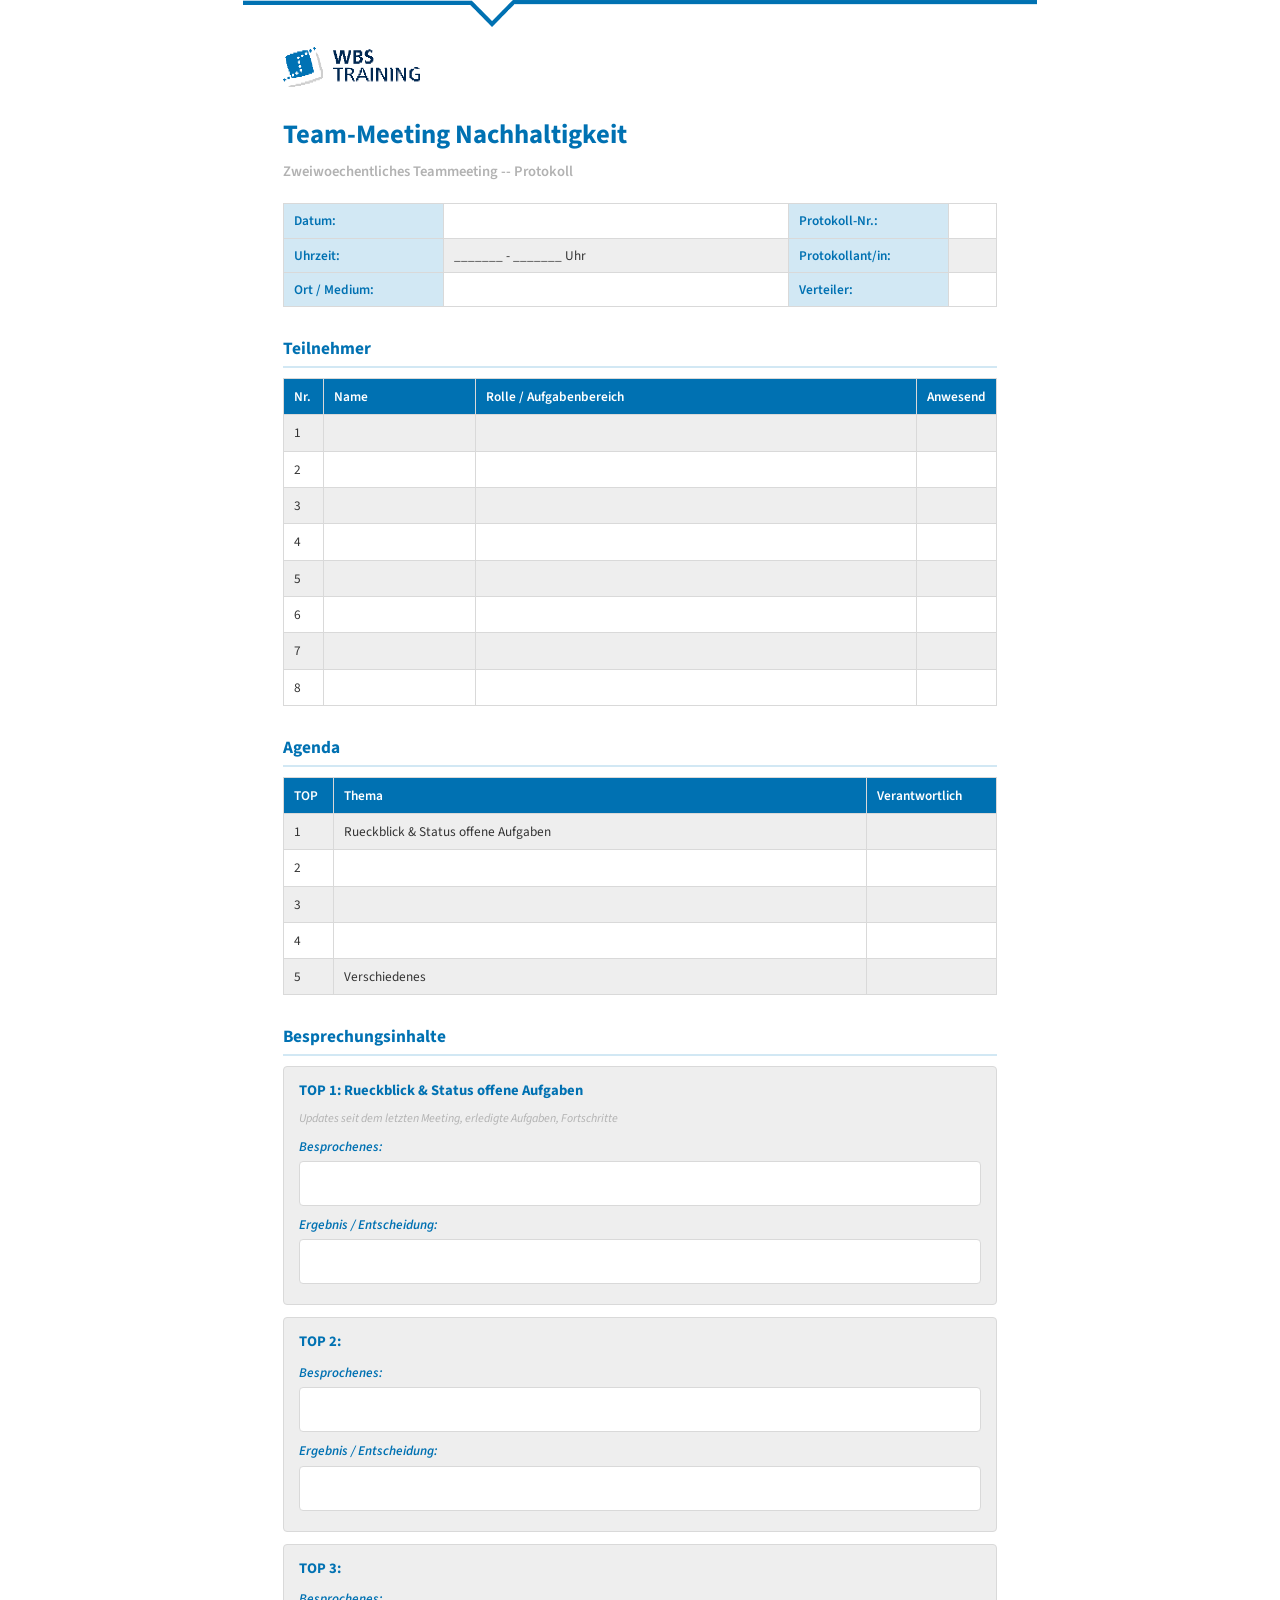
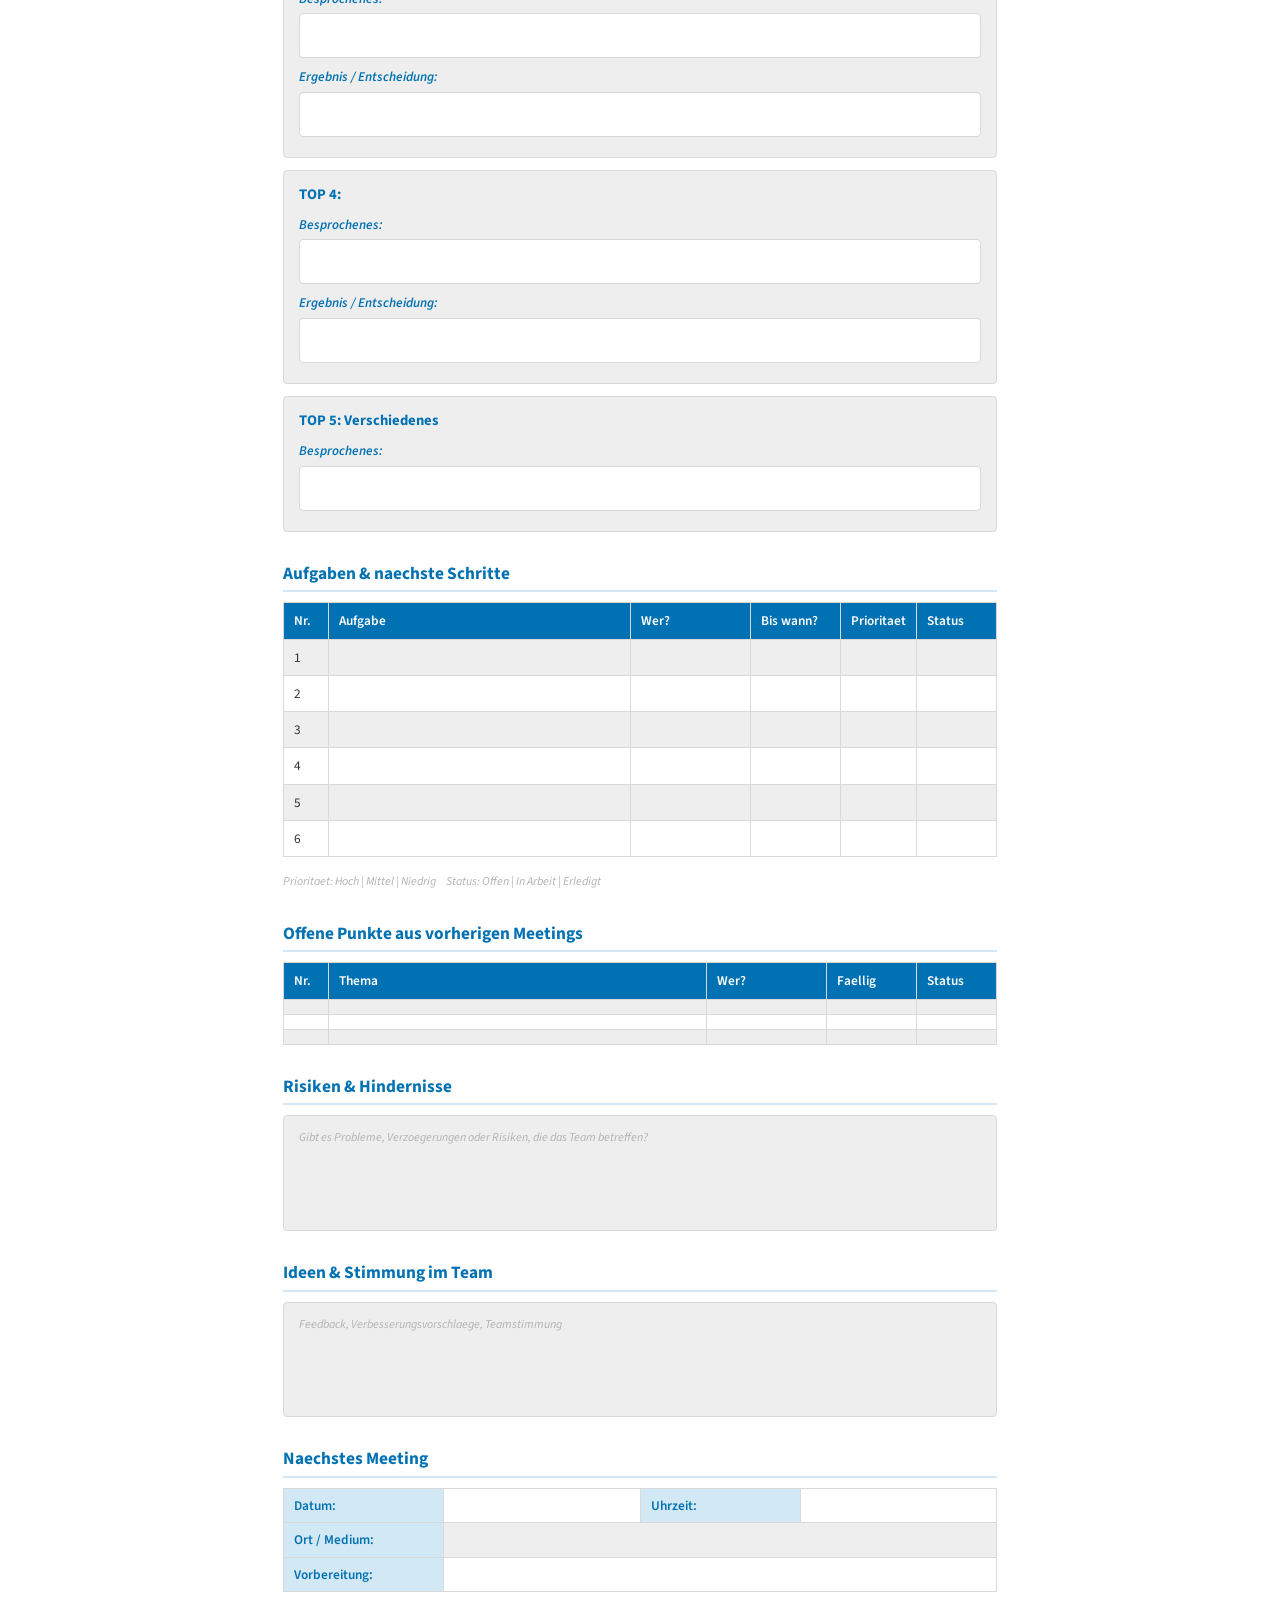
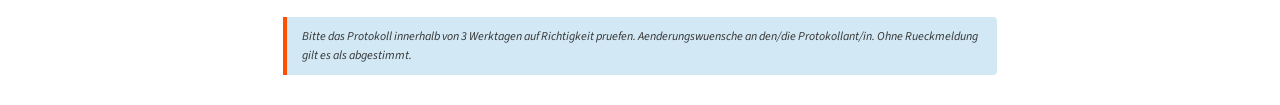
==== commit a5b3ea6a: "Protokoll-Vorlage im WBS Training Corporate Design WBS-Farben (#0071B2, #D2E8F4, #FE5000), Logo, Hea" ====
--- a/Besprechungsprotokoll_Vorlage.html
+++ b/Besprechungsprotokoll_Vorlage.html
@@ -3,7 +3,8 @@
 <head>
     <meta charset="UTF-8">
     <meta name="viewport" content="width=device-width, initial-scale=1.0">
-    <title>Team-Meeting Nachhaltigkeit</title>
+    <title>Team-Meeting Nachhaltigkeit - WBS TRAINING</title>
+    <link href="https://fonts.googleapis.com/css2?family=Source+Sans+Pro:wght@400;600;700&display=swap" rel="stylesheet">
     <style>
         * {
             margin: 0;
@@ -12,25 +13,45 @@
         }
 
         body {
-            font-family: 'Segoe UI', Arial, sans-serif;
+            font-family: 'Source Sans Pro', Arial, sans-serif;
             font-size: 11pt;
             color: #333;
             line-height: 1.6;
-            padding: 30px 40px;
+            padding: 0;
             max-width: 210mm;
             margin: 0 auto;
         }
 
+        .header-bar {
+            width: 100%;
+            height: auto;
+            display: block;
+        }
+
+        .logo-area {
+            padding: 10px 40px 5px 40px;
+        }
+
+        .logo-area img {
+            height: 40px;
+        }
+
+        .content {
+            padding: 10px 40px 30px 40px;
+        }
+
         h1 {
             font-size: 20pt;
-            color: #2e7d32;
+            color: #0071B2;
             margin-bottom: 3px;
+            font-weight: 700;
         }
 
         .subtitle {
             font-size: 11pt;
-            color: #666;
+            color: #B2B2B2;
             margin-bottom: 20px;
+            font-weight: 600;
         }
 
         .meta-table {
@@ -41,24 +62,25 @@
         }
 
         .meta-table td {
-            border: 1px solid #ccc;
+            border: 1px solid #D9D9D9;
             padding: 6px 10px;
         }
 
         .meta-table .label {
-            background-color: #e8f5e9;
+            background-color: #D2E8F4;
             font-weight: 600;
-            color: #2e7d32;
+            color: #0071B2;
             width: 160px;
         }
 
         h2 {
             font-size: 13pt;
-            color: #2e7d32;
+            color: #0071B2;
             margin-top: 28px;
             margin-bottom: 10px;
             padding-bottom: 3px;
-            border-bottom: 2px solid #a5d6a7;
+            border-bottom: 2px solid #D2E8F4;
+            font-weight: 700;
         }
 
         table {
@@ -69,48 +91,49 @@
         }
 
         th, td {
-            border: 1px solid #ccc;
+            border: 1px solid #D9D9D9;
             padding: 7px 10px;
             text-align: left;
             vertical-align: top;
         }
 
         th {
-            background-color: #e8f5e9;
-            color: #2e7d32;
+            background-color: #0071B2;
+            color: #fff;
             font-weight: 600;
         }
 
         tr:nth-child(even) {
-            background-color: #fafff9;
+            background-color: #EEEEEE;
         }
 
         .notes-box {
-            border: 1px solid #ccc;
-            border-radius: 6px;
+            border: 1px solid #D9D9D9;
+            border-radius: 4px;
             padding: 12px 15px;
             margin-bottom: 12px;
             min-height: 60px;
-            background: #fafff9;
+            background: #EEEEEE;
         }
 
         .notes-box h3 {
             font-size: 11pt;
-            color: #2e7d32;
+            color: #0071B2;
             margin-bottom: 6px;
+            font-weight: 700;
         }
 
         .field-label {
             font-weight: 600;
             font-style: italic;
-            color: #555;
+            color: #0071B2;
             margin-top: 8px;
             margin-bottom: 4px;
             font-size: 10pt;
         }
 
         .field-content {
-            border: 1px solid #ddd;
+            border: 1px solid #D9D9D9;
             border-radius: 4px;
             min-height: 45px;
             padding: 6px 8px;
@@ -120,31 +143,35 @@
 
         .hint {
             font-size: 9pt;
-            color: #999;
+            color: #B2B2B2;
             font-style: italic;
         }
 
         .status-hint {
             font-size: 9pt;
-            color: #888;
+            color: #B2B2B2;
             font-style: italic;
             margin-top: 4px;
         }
 
-        .footer-note {
+        .accent-box {
             margin-top: 25px;
             padding: 10px 15px;
-            background-color: #f1f8e9;
-            border-left: 4px solid #2e7d32;
+            background-color: #D2E8F4;
+            border-left: 4px solid #FE5000;
             font-size: 9pt;
-            color: #555;
+            color: #333;
             font-style: italic;
-            border-radius: 0 6px 6px 0;
+            border-radius: 0 4px 4px 0;
         }
 
         @media print {
             body {
-                padding: 15px 20px;
+                padding: 0;
+            }
+
+            .content {
+                padding: 10px 20px 15px 20px;
             }
 
             .notes-box {
@@ -159,169 +186,179 @@
 </head>
 <body>
 
-    <h1>Team-Meeting Nachhaltigkeit</h1>
-    <div class="subtitle">Zweiwoechentliches Teammeeting -- Protokoll</div>
-
-    <table class="meta-table">
-        <tr>
-            <td class="label">Datum:</td>
-            <td></td>
-            <td class="label">Protokoll-Nr.:</td>
-            <td></td>
-        </tr>
-        <tr>
-            <td class="label">Uhrzeit:</td>
-            <td>_______ - _______ Uhr</td>
-            <td class="label">Protokollant/in:</td>
-            <td></td>
-        </tr>
-        <tr>
-            <td class="label">Ort / Medium:</td>
-            <td></td>
-            <td class="label">Verteiler:</td>
-            <td></td>
-        </tr>
-    </table>
-
-    <h2>Teilnehmer</h2>
-    <table>
-        <tr>
-            <th style="width:40px">Nr.</th>
-            <th>Name</th>
-            <th>Rolle / Aufgabenbereich</th>
-            <th style="width:80px">Anwesend</th>
-        </tr>
-        <tr><td>1</td><td></td><td></td><td></td></tr>
-        <tr><td>2</td><td></td><td></td><td></td></tr>
-        <tr><td>3</td><td></td><td></td><td></td></tr>
-        <tr><td>4</td><td></td><td></td><td></td></tr>
-        <tr><td>5</td><td></td><td></td><td></td></tr>
-        <tr><td>6</td><td></td><td></td><td></td></tr>
-        <tr><td>7</td><td></td><td></td><td></td></tr>
-        <tr><td>8</td><td></td><td></td><td></td></tr>
-    </table>
-
-    <h2>Agenda</h2>
-    <table>
-        <tr>
-            <th style="width:50px">TOP</th>
-            <th>Thema</th>
-            <th style="width:130px">Verantwortlich</th>
-        </tr>
-        <tr><td>1</td><td>Rueckblick &amp; Status offene Aufgaben</td><td></td></tr>
-        <tr><td>2</td><td></td><td></td></tr>
-        <tr><td>3</td><td></td><td></td></tr>
-        <tr><td>4</td><td></td><td></td></tr>
-        <tr><td>5</td><td>Verschiedenes</td><td></td></tr>
-    </table>
-
-    <h2>Besprechungsinhalte</h2>
-
-    <div class="notes-box">
-        <h3>TOP 1: Rueckblick &amp; Status offene Aufgaben</h3>
-        <p class="hint">Updates seit dem letzten Meeting, erledigte Aufgaben, Fortschritte</p>
-        <div class="field-label">Besprochenes:</div>
-        <div class="field-content"></div>
-        <div class="field-label">Ergebnis / Entscheidung:</div>
-        <div class="field-content"></div>
-    </div>
-
-    <div class="notes-box">
-        <h3>TOP 2:</h3>
-        <div class="field-label">Besprochenes:</div>
-        <div class="field-content"></div>
-        <div class="field-label">Ergebnis / Entscheidung:</div>
-        <div class="field-content"></div>
-    </div>
-
-    <div class="notes-box">
-        <h3>TOP 3:</h3>
-        <div class="field-label">Besprochenes:</div>
-        <div class="field-content"></div>
-        <div class="field-label">Ergebnis / Entscheidung:</div>
-        <div class="field-content"></div>
-    </div>
-
-    <div class="notes-box">
-        <h3>TOP 4:</h3>
-        <div class="field-label">Besprochenes:</div>
-        <div class="field-content"></div>
-        <div class="field-label">Ergebnis / Entscheidung:</div>
-        <div class="field-content"></div>
-    </div>
-
-    <div class="notes-box">
-        <h3>TOP 5: Verschiedenes</h3>
-        <div class="field-label">Besprochenes:</div>
-        <div class="field-content"></div>
-    </div>
-
-    <h2>Aufgaben &amp; naechste Schritte</h2>
-    <table>
-        <tr>
-            <th style="width:45px">Nr.</th>
-            <th>Aufgabe</th>
-            <th style="width:120px">Wer?</th>
-            <th style="width:90px">Bis wann?</th>
-            <th style="width:75px">Prioritaet</th>
-            <th style="width:80px">Status</th>
-        </tr>
-        <tr><td>1</td><td></td><td></td><td></td><td></td><td></td></tr>
-        <tr><td>2</td><td></td><td></td><td></td><td></td><td></td></tr>
-        <tr><td>3</td><td></td><td></td><td></td><td></td><td></td></tr>
-        <tr><td>4</td><td></td><td></td><td></td><td></td><td></td></tr>
-        <tr><td>5</td><td></td><td></td><td></td><td></td><td></td></tr>
-        <tr><td>6</td><td></td><td></td><td></td><td></td><td></td></tr>
-    </table>
-    <div class="status-hint">Prioritaet: Hoch | Mittel | Niedrig &nbsp;&nbsp;&nbsp; Status: Offen | In Arbeit | Erledigt</div>
-
-    <h2>Offene Punkte aus vorherigen Meetings</h2>
-    <table>
-        <tr>
-            <th style="width:45px">Nr.</th>
-            <th>Thema</th>
-            <th style="width:120px">Wer?</th>
-            <th style="width:90px">Faellig</th>
-            <th style="width:80px">Status</th>
-        </tr>
-        <tr><td></td><td></td><td></td><td></td><td></td></tr>
-        <tr><td></td><td></td><td></td><td></td><td></td></tr>
-        <tr><td></td><td></td><td></td><td></td><td></td></tr>
-    </table>
-
-    <h2>Risiken &amp; Hindernisse</h2>
-    <div class="notes-box">
-        <p class="hint">Gibt es Probleme, Verzoegerungen oder Risiken, die das Team betreffen?</p>
-        <br><br><br>
-    </div>
-
-    <h2>Ideen &amp; Stimmung im Team</h2>
-    <div class="notes-box">
-        <p class="hint">Feedback, Verbesserungsvorschlaege, Teamstimmung</p>
-        <br><br><br>
-    </div>
-
-    <h2>Naechstes Meeting</h2>
-    <table class="meta-table">
-        <tr>
-            <td class="label">Datum:</td>
-            <td></td>
-            <td class="label">Uhrzeit:</td>
-            <td></td>
-        </tr>
-        <tr>
-            <td class="label">Ort / Medium:</td>
-            <td colspan="3"></td>
-        </tr>
-        <tr>
-            <td class="label">Vorbereitung:</td>
-            <td colspan="3" style="min-height:35px"></td>
-        </tr>
-    </table>
-
-    <div class="footer-note">
-        Bitte das Protokoll innerhalb von 3 Werktagen auf Richtigkeit pruefen.
-        Aenderungswuensche an den/die Protokollant/in. Ohne Rueckmeldung gilt es als abgestimmt.
+    <img class="header-bar" src="[data-uri]" alt="WBS Header">
+
+    <div class="content">
+
+        <div class="logo-area" style="padding-left:0; margin-bottom: 15px;">
+            <img src="[data-uri]" alt="WBS TRAINING Logo">
+        </div>
+
+        <h1>Team-Meeting Nachhaltigkeit</h1>
+        <div class="subtitle">Zweiwoechentliches Teammeeting -- Protokoll</div>
+
+        <table class="meta-table">
+            <tr>
+                <td class="label">Datum:</td>
+                <td></td>
+                <td class="label">Protokoll-Nr.:</td>
+                <td></td>
+            </tr>
+            <tr>
+                <td class="label">Uhrzeit:</td>
+                <td>_______ - _______ Uhr</td>
+                <td class="label">Protokollant/in:</td>
+                <td></td>
+            </tr>
+            <tr>
+                <td class="label">Ort / Medium:</td>
+                <td></td>
+                <td class="label">Verteiler:</td>
+                <td></td>
+            </tr>
+        </table>
+
+        <h2>Teilnehmer</h2>
+        <table>
+            <tr>
+                <th style="width:40px">Nr.</th>
+                <th>Name</th>
+                <th>Rolle / Aufgabenbereich</th>
+                <th style="width:80px">Anwesend</th>
+            </tr>
+            <tr><td>1</td><td></td><td></td><td></td></tr>
+            <tr><td>2</td><td></td><td></td><td></td></tr>
+            <tr><td>3</td><td></td><td></td><td></td></tr>
+            <tr><td>4</td><td></td><td></td><td></td></tr>
+            <tr><td>5</td><td></td><td></td><td></td></tr>
+            <tr><td>6</td><td></td><td></td><td></td></tr>
+            <tr><td>7</td><td></td><td></td><td></td></tr>
+            <tr><td>8</td><td></td><td></td><td></td></tr>
+        </table>
+
+        <h2>Agenda</h2>
+        <table>
+            <tr>
+                <th style="width:50px">TOP</th>
+                <th>Thema</th>
+                <th style="width:130px">Verantwortlich</th>
+            </tr>
+            <tr><td>1</td><td>Rueckblick &amp; Status offene Aufgaben</td><td></td></tr>
+            <tr><td>2</td><td></td><td></td></tr>
+            <tr><td>3</td><td></td><td></td></tr>
+            <tr><td>4</td><td></td><td></td></tr>
+            <tr><td>5</td><td>Verschiedenes</td><td></td></tr>
+        </table>
+
+        <h2>Besprechungsinhalte</h2>
+
+        <div class="notes-box">
+            <h3>TOP 1: Rueckblick &amp; Status offene Aufgaben</h3>
+            <p class="hint">Updates seit dem letzten Meeting, erledigte Aufgaben, Fortschritte</p>
+            <div class="field-label">Besprochenes:</div>
+            <div class="field-content"></div>
+            <div class="field-label">Ergebnis / Entscheidung:</div>
+            <div class="field-content"></div>
+        </div>
+
+        <div class="notes-box">
+            <h3>TOP 2:</h3>
+            <div class="field-label">Besprochenes:</div>
+            <div class="field-content"></div>
+            <div class="field-label">Ergebnis / Entscheidung:</div>
+            <div class="field-content"></div>
+        </div>
+
+        <div class="notes-box">
+            <h3>TOP 3:</h3>
+            <div class="field-label">Besprochenes:</div>
+            <div class="field-content"></div>
+            <div class="field-label">Ergebnis / Entscheidung:</div>
+            <div class="field-content"></div>
+        </div>
+
+        <div class="notes-box">
+            <h3>TOP 4:</h3>
+            <div class="field-label">Besprochenes:</div>
+            <div class="field-content"></div>
+            <div class="field-label">Ergebnis / Entscheidung:</div>
+            <div class="field-content"></div>
+        </div>
+
+        <div class="notes-box">
+            <h3>TOP 5: Verschiedenes</h3>
+            <div class="field-label">Besprochenes:</div>
+            <div class="field-content"></div>
+        </div>
+
+        <h2>Aufgaben &amp; naechste Schritte</h2>
+        <table>
+            <tr>
+                <th style="width:45px">Nr.</th>
+                <th>Aufgabe</th>
+                <th style="width:120px">Wer?</th>
+                <th style="width:90px">Bis wann?</th>
+                <th style="width:75px">Prioritaet</th>
+                <th style="width:80px">Status</th>
+            </tr>
+            <tr><td>1</td><td></td><td></td><td></td><td></td><td></td></tr>
+            <tr><td>2</td><td></td><td></td><td></td><td></td><td></td></tr>
+            <tr><td>3</td><td></td><td></td><td></td><td></td><td></td></tr>
+            <tr><td>4</td><td></td><td></td><td></td><td></td><td></td></tr>
+            <tr><td>5</td><td></td><td></td><td></td><td></td><td></td></tr>
+            <tr><td>6</td><td></td><td></td><td></td><td></td><td></td></tr>
+        </table>
+        <div class="status-hint">Prioritaet: Hoch | Mittel | Niedrig &nbsp;&nbsp;&nbsp; Status: Offen | In Arbeit | Erledigt</div>
+
+        <h2>Offene Punkte aus vorherigen Meetings</h2>
+        <table>
+            <tr>
+                <th style="width:45px">Nr.</th>
+                <th>Thema</th>
+                <th style="width:120px">Wer?</th>
+                <th style="width:90px">Faellig</th>
+                <th style="width:80px">Status</th>
+            </tr>
+            <tr><td></td><td></td><td></td><td></td><td></td></tr>
+            <tr><td></td><td></td><td></td><td></td><td></td></tr>
+            <tr><td></td><td></td><td></td><td></td><td></td></tr>
+        </table>
+
+        <h2>Risiken &amp; Hindernisse</h2>
+        <div class="notes-box">
+            <p class="hint">Gibt es Probleme, Verzoegerungen oder Risiken, die das Team betreffen?</p>
+            <br><br><br>
+        </div>
+
+        <h2>Ideen &amp; Stimmung im Team</h2>
+        <div class="notes-box">
+            <p class="hint">Feedback, Verbesserungsvorschlaege, Teamstimmung</p>
+            <br><br><br>
+        </div>
+
+        <h2>Naechstes Meeting</h2>
+        <table class="meta-table">
+            <tr>
+                <td class="label">Datum:</td>
+                <td></td>
+                <td class="label">Uhrzeit:</td>
+                <td></td>
+            </tr>
+            <tr>
+                <td class="label">Ort / Medium:</td>
+                <td colspan="3"></td>
+            </tr>
+            <tr>
+                <td class="label">Vorbereitung:</td>
+                <td colspan="3" style="min-height:35px"></td>
+            </tr>
+        </table>
+
+        <div class="accent-box">
+            Bitte das Protokoll innerhalb von 3 Werktagen auf Richtigkeit pruefen.
+            Aenderungswuensche an den/die Protokollant/in. Ohne Rueckmeldung gilt es als abgestimmt.
+        </div>
+
     </div>
 
 </body>
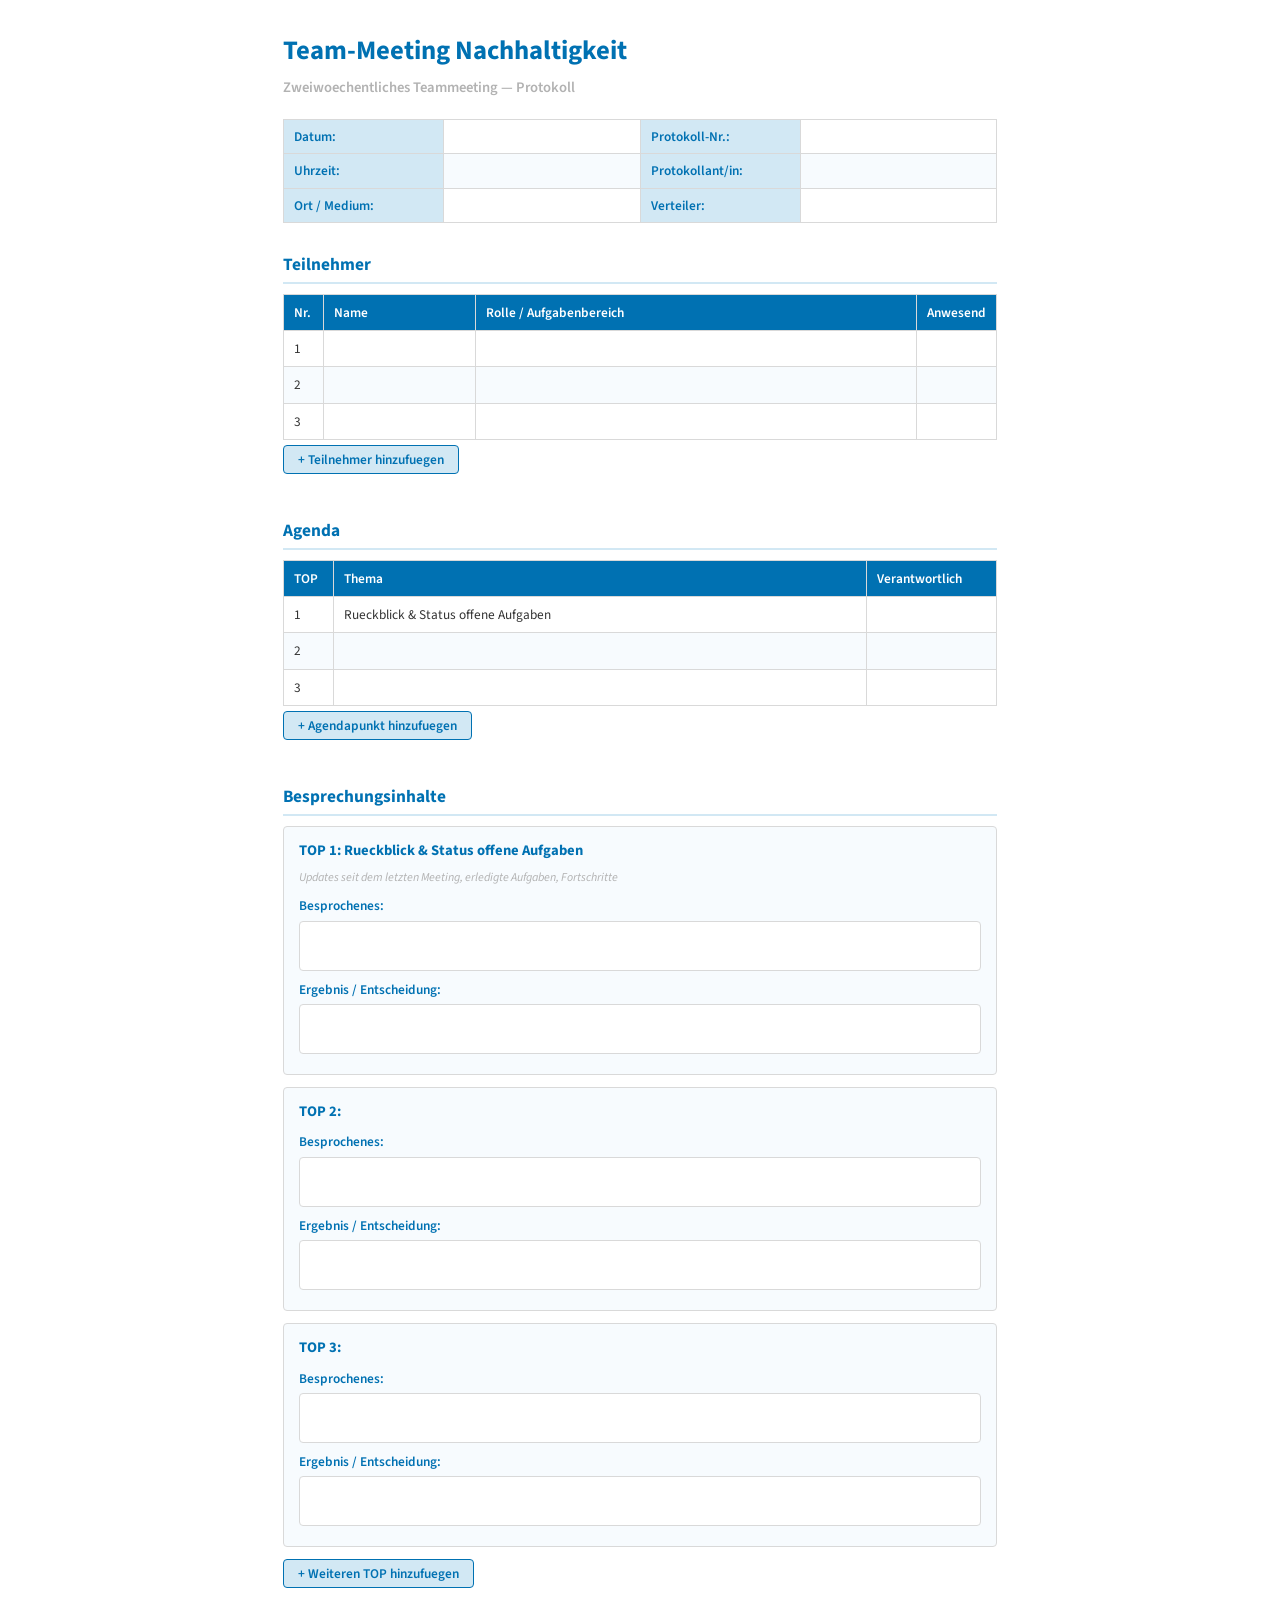
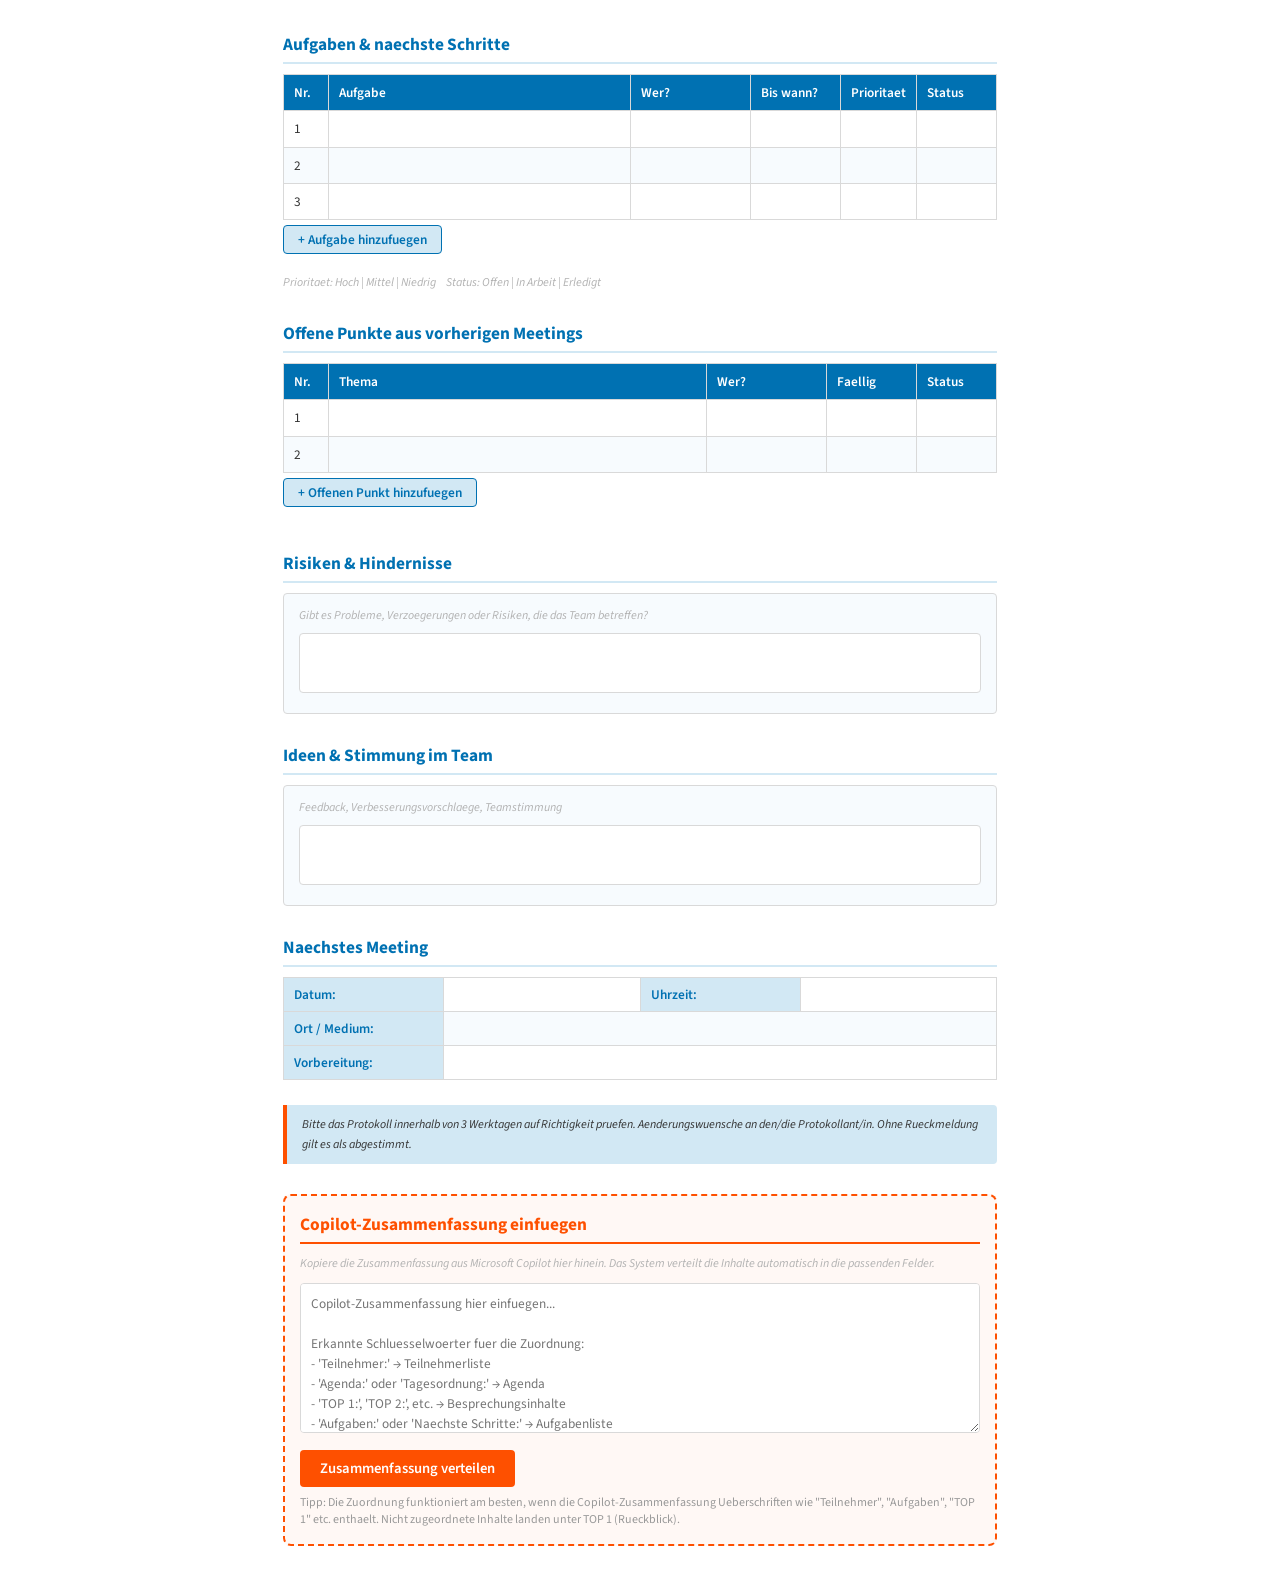
==== commit ae0e72a1: "Interaktive Protokoll-Vorlage mit beschreibbaren Feldern - Logo und Headerleiste entfernt - Alle Fel" ====
--- a/Besprechungsprotokoll_Vorlage.html
+++ b/Besprechungsprotokoll_Vorlage.html
@@ -17,27 +17,9 @@
             font-size: 11pt;
             color: #333;
             line-height: 1.6;
-            padding: 0;
+            padding: 30px 40px;
             max-width: 210mm;
             margin: 0 auto;
-        }
-
-        .header-bar {
-            width: 100%;
-            height: auto;
-            display: block;
-        }
-
-        .logo-area {
-            padding: 10px 40px 5px 40px;
-        }
-
-        .logo-area img {
-            height: 40px;
-        }
-
-        .content {
-            padding: 10px 40px 30px 40px;
         }
 
         h1 {
@@ -71,6 +53,10 @@
             font-weight: 600;
             color: #0071B2;
             width: 160px;
+        }
+
+        .meta-table td[contenteditable="true"] {
+            min-width: 120px;
         }
 
         h2 {
@@ -86,7 +72,7 @@
         table {
             width: 100%;
             border-collapse: collapse;
-            margin-bottom: 15px;
+            margin-bottom: 5px;
             font-size: 10pt;
         }
 
@@ -104,7 +90,17 @@
         }
 
         tr:nth-child(even) {
-            background-color: #EEEEEE;
+            background-color: #f7fbfe;
+        }
+
+        td[contenteditable="true"] {
+            outline: none;
+            min-height: 20px;
+        }
+
+        td[contenteditable="true"]:focus {
+            background-color: #fffde7;
+            box-shadow: inset 0 0 0 2px #FE5000;
         }
 
         .notes-box {
@@ -112,8 +108,7 @@
             border-radius: 4px;
             padding: 12px 15px;
             margin-bottom: 12px;
-            min-height: 60px;
-            background: #EEEEEE;
+            background: #f7fbfe;
         }
 
         .notes-box h3 {
@@ -125,7 +120,6 @@
 
         .field-label {
             font-weight: 600;
-            font-style: italic;
             color: #0071B2;
             margin-top: 8px;
             margin-bottom: 4px;
@@ -135,10 +129,17 @@
         .field-content {
             border: 1px solid #D9D9D9;
             border-radius: 4px;
-            min-height: 45px;
-            padding: 6px 8px;
+            min-height: 50px;
+            padding: 8px 10px;
             margin-bottom: 8px;
             background-color: #fff;
+            outline: none;
+            line-height: 1.5;
+        }
+
+        .field-content:focus {
+            box-shadow: inset 0 0 0 2px #FE5000;
+            background-color: #fffde7;
         }
 
         .hint {
@@ -152,6 +153,45 @@
             color: #B2B2B2;
             font-style: italic;
             margin-top: 4px;
+            margin-bottom: 10px;
+        }
+
+        .add-row-btn {
+            display: inline-block;
+            background-color: #D2E8F4;
+            color: #0071B2;
+            border: 1px solid #0071B2;
+            border-radius: 4px;
+            padding: 4px 14px;
+            font-size: 10pt;
+            font-weight: 600;
+            cursor: pointer;
+            margin-bottom: 15px;
+            font-family: inherit;
+        }
+
+        .add-row-btn:hover {
+            background-color: #0071B2;
+            color: #fff;
+        }
+
+        .add-top-btn {
+            display: inline-block;
+            background-color: #D2E8F4;
+            color: #0071B2;
+            border: 1px solid #0071B2;
+            border-radius: 4px;
+            padding: 4px 14px;
+            font-size: 10pt;
+            font-weight: 600;
+            cursor: pointer;
+            margin-bottom: 15px;
+            font-family: inherit;
+        }
+
+        .add-top-btn:hover {
+            background-color: #0071B2;
+            color: #fff;
         }
 
         .accent-box {
@@ -165,13 +205,72 @@
             border-radius: 0 4px 4px 0;
         }
 
+        .copilot-section {
+            margin-top: 30px;
+            border: 2px dashed #FE5000;
+            border-radius: 8px;
+            padding: 15px;
+            background-color: #fff8f5;
+        }
+
+        .copilot-section h2 {
+            color: #FE5000;
+            border-bottom-color: #FE5000;
+            margin-top: 0;
+        }
+
+        .copilot-textarea {
+            width: 100%;
+            min-height: 150px;
+            border: 1px solid #D9D9D9;
+            border-radius: 4px;
+            padding: 10px;
+            font-family: inherit;
+            font-size: 10pt;
+            line-height: 1.5;
+            resize: vertical;
+            outline: none;
+        }
+
+        .copilot-textarea:focus {
+            border-color: #FE5000;
+            box-shadow: 0 0 0 2px rgba(254, 80, 0, 0.2);
+        }
+
+        .copilot-btn {
+            display: inline-block;
+            background-color: #FE5000;
+            color: #fff;
+            border: none;
+            border-radius: 4px;
+            padding: 8px 20px;
+            font-size: 11pt;
+            font-weight: 600;
+            cursor: pointer;
+            margin-top: 10px;
+            font-family: inherit;
+        }
+
+        .copilot-btn:hover {
+            background-color: #e04600;
+        }
+
+        .copilot-hint {
+            font-size: 9pt;
+            color: #999;
+            margin-top: 8px;
+            line-height: 1.4;
+        }
+
         @media print {
-            body {
-                padding: 0;
-            }
-
-            .content {
-                padding: 10px 20px 15px 20px;
+            .add-row-btn, .add-top-btn, .copilot-section {
+                display: none !important;
+            }
+
+            td[contenteditable="true"]:focus,
+            .field-content:focus {
+                box-shadow: none;
+                background-color: #fff;
             }
 
             .notes-box {
@@ -186,113 +285,99 @@
 </head>
 <body>
 
-    <img class="header-bar" src="[data-uri]" alt="WBS Header">
-
-    <div class="content">
-
-        <div class="logo-area" style="padding-left:0; margin-bottom: 15px;">
-            <img src="[data-uri]" alt="WBS TRAINING Logo">
-        </div>
-
-        <h1>Team-Meeting Nachhaltigkeit</h1>
-        <div class="subtitle">Zweiwoechentliches Teammeeting -- Protokoll</div>
-
-        <table class="meta-table">
-            <tr>
-                <td class="label">Datum:</td>
-                <td></td>
-                <td class="label">Protokoll-Nr.:</td>
-                <td></td>
-            </tr>
-            <tr>
-                <td class="label">Uhrzeit:</td>
-                <td>_______ - _______ Uhr</td>
-                <td class="label">Protokollant/in:</td>
-                <td></td>
-            </tr>
-            <tr>
-                <td class="label">Ort / Medium:</td>
-                <td></td>
-                <td class="label">Verteiler:</td>
-                <td></td>
-            </tr>
-        </table>
-
-        <h2>Teilnehmer</h2>
-        <table>
+    <h1>Team-Meeting Nachhaltigkeit</h1>
+    <div class="subtitle">Zweiwoechentliches Teammeeting &mdash; Protokoll</div>
+
+    <table class="meta-table">
+        <tr>
+            <td class="label">Datum:</td>
+            <td contenteditable="true"></td>
+            <td class="label">Protokoll-Nr.:</td>
+            <td contenteditable="true"></td>
+        </tr>
+        <tr>
+            <td class="label">Uhrzeit:</td>
+            <td contenteditable="true"></td>
+            <td class="label">Protokollant/in:</td>
+            <td contenteditable="true"></td>
+        </tr>
+        <tr>
+            <td class="label">Ort / Medium:</td>
+            <td contenteditable="true"></td>
+            <td class="label">Verteiler:</td>
+            <td contenteditable="true"></td>
+        </tr>
+    </table>
+
+    <h2>Teilnehmer</h2>
+    <table id="teilnehmer-table">
+        <thead>
             <tr>
                 <th style="width:40px">Nr.</th>
                 <th>Name</th>
                 <th>Rolle / Aufgabenbereich</th>
                 <th style="width:80px">Anwesend</th>
             </tr>
-            <tr><td>1</td><td></td><td></td><td></td></tr>
-            <tr><td>2</td><td></td><td></td><td></td></tr>
-            <tr><td>3</td><td></td><td></td><td></td></tr>
-            <tr><td>4</td><td></td><td></td><td></td></tr>
-            <tr><td>5</td><td></td><td></td><td></td></tr>
-            <tr><td>6</td><td></td><td></td><td></td></tr>
-            <tr><td>7</td><td></td><td></td><td></td></tr>
-            <tr><td>8</td><td></td><td></td><td></td></tr>
-        </table>
-
-        <h2>Agenda</h2>
-        <table>
+        </thead>
+        <tbody>
+            <tr><td>1</td><td contenteditable="true"></td><td contenteditable="true"></td><td contenteditable="true"></td></tr>
+            <tr><td>2</td><td contenteditable="true"></td><td contenteditable="true"></td><td contenteditable="true"></td></tr>
+            <tr><td>3</td><td contenteditable="true"></td><td contenteditable="true"></td><td contenteditable="true"></td></tr>
+        </tbody>
+    </table>
+    <button class="add-row-btn" onclick="addTeilnehmer()">+ Teilnehmer hinzufuegen</button>
+
+    <h2>Agenda</h2>
+    <table id="agenda-table">
+        <thead>
             <tr>
                 <th style="width:50px">TOP</th>
                 <th>Thema</th>
                 <th style="width:130px">Verantwortlich</th>
             </tr>
-            <tr><td>1</td><td>Rueckblick &amp; Status offene Aufgaben</td><td></td></tr>
-            <tr><td>2</td><td></td><td></td></tr>
-            <tr><td>3</td><td></td><td></td></tr>
-            <tr><td>4</td><td></td><td></td></tr>
-            <tr><td>5</td><td>Verschiedenes</td><td></td></tr>
-        </table>
-
-        <h2>Besprechungsinhalte</h2>
-
-        <div class="notes-box">
-            <h3>TOP 1: Rueckblick &amp; Status offene Aufgaben</h3>
+        </thead>
+        <tbody>
+            <tr><td>1</td><td contenteditable="true">Rueckblick &amp; Status offene Aufgaben</td><td contenteditable="true"></td></tr>
+            <tr><td>2</td><td contenteditable="true"></td><td contenteditable="true"></td></tr>
+            <tr><td>3</td><td contenteditable="true"></td><td contenteditable="true"></td></tr>
+        </tbody>
+    </table>
+    <button class="add-row-btn" onclick="addAgenda()">+ Agendapunkt hinzufuegen</button>
+
+    <h2>Besprechungsinhalte</h2>
+    <div id="tops-container">
+
+        <div class="notes-box" data-top="1">
+            <h3 contenteditable="true">TOP 1: Rueckblick &amp; Status offene Aufgaben</h3>
             <p class="hint">Updates seit dem letzten Meeting, erledigte Aufgaben, Fortschritte</p>
             <div class="field-label">Besprochenes:</div>
-            <div class="field-content"></div>
+            <div class="field-content" contenteditable="true" data-field="besprochenes"></div>
             <div class="field-label">Ergebnis / Entscheidung:</div>
-            <div class="field-content"></div>
+            <div class="field-content" contenteditable="true" data-field="ergebnis"></div>
         </div>
 
-        <div class="notes-box">
-            <h3>TOP 2:</h3>
+        <div class="notes-box" data-top="2">
+            <h3 contenteditable="true">TOP 2:</h3>
             <div class="field-label">Besprochenes:</div>
-            <div class="field-content"></div>
+            <div class="field-content" contenteditable="true" data-field="besprochenes"></div>
             <div class="field-label">Ergebnis / Entscheidung:</div>
-            <div class="field-content"></div>
+            <div class="field-content" contenteditable="true" data-field="ergebnis"></div>
         </div>
 
-        <div class="notes-box">
-            <h3>TOP 3:</h3>
+        <div class="notes-box" data-top="3">
+            <h3 contenteditable="true">TOP 3:</h3>
             <div class="field-label">Besprochenes:</div>
-            <div class="field-content"></div>
+            <div class="field-content" contenteditable="true" data-field="besprochenes"></div>
             <div class="field-label">Ergebnis / Entscheidung:</div>
-            <div class="field-content"></div>
+            <div class="field-content" contenteditable="true" data-field="ergebnis"></div>
         </div>
 
-        <div class="notes-box">
-            <h3>TOP 4:</h3>
-            <div class="field-label">Besprochenes:</div>
-            <div class="field-content"></div>
-            <div class="field-label">Ergebnis / Entscheidung:</div>
-            <div class="field-content"></div>
-        </div>
-
-        <div class="notes-box">
-            <h3>TOP 5: Verschiedenes</h3>
-            <div class="field-label">Besprochenes:</div>
-            <div class="field-content"></div>
-        </div>
-
-        <h2>Aufgaben &amp; naechste Schritte</h2>
-        <table>
+    </div>
+    <button class="add-top-btn" onclick="addTOP()">+ Weiteren TOP hinzufuegen</button>
+
+    <h2>Aufgaben &amp; naechste Schritte</h2>
+    <table id="aufgaben-table">
+        <thead>
             <tr>
                 <th style="width:45px">Nr.</th>
                 <th>Aufgabe</th>
@@ -301,17 +386,19 @@
                 <th style="width:75px">Prioritaet</th>
                 <th style="width:80px">Status</th>
             </tr>
-            <tr><td>1</td><td></td><td></td><td></td><td></td><td></td></tr>
-            <tr><td>2</td><td></td><td></td><td></td><td></td><td></td></tr>
-            <tr><td>3</td><td></td><td></td><td></td><td></td><td></td></tr>
-            <tr><td>4</td><td></td><td></td><td></td><td></td><td></td></tr>
-            <tr><td>5</td><td></td><td></td><td></td><td></td><td></td></tr>
-            <tr><td>6</td><td></td><td></td><td></td><td></td><td></td></tr>
-        </table>
-        <div class="status-hint">Prioritaet: Hoch | Mittel | Niedrig &nbsp;&nbsp;&nbsp; Status: Offen | In Arbeit | Erledigt</div>
-
-        <h2>Offene Punkte aus vorherigen Meetings</h2>
-        <table>
+        </thead>
+        <tbody>
+            <tr><td>1</td><td contenteditable="true"></td><td contenteditable="true"></td><td contenteditable="true"></td><td contenteditable="true"></td><td contenteditable="true"></td></tr>
+            <tr><td>2</td><td contenteditable="true"></td><td contenteditable="true"></td><td contenteditable="true"></td><td contenteditable="true"></td><td contenteditable="true"></td></tr>
+            <tr><td>3</td><td contenteditable="true"></td><td contenteditable="true"></td><td contenteditable="true"></td><td contenteditable="true"></td><td contenteditable="true"></td></tr>
+        </tbody>
+    </table>
+    <button class="add-row-btn" onclick="addAufgabe()">+ Aufgabe hinzufuegen</button>
+    <div class="status-hint">Prioritaet: Hoch | Mittel | Niedrig &nbsp;&nbsp;&nbsp; Status: Offen | In Arbeit | Erledigt</div>
+
+    <h2>Offene Punkte aus vorherigen Meetings</h2>
+    <table id="offen-table">
+        <thead>
             <tr>
                 <th style="width:45px">Nr.</th>
                 <th>Thema</th>
@@ -319,47 +406,332 @@
                 <th style="width:90px">Faellig</th>
                 <th style="width:80px">Status</th>
             </tr>
-            <tr><td></td><td></td><td></td><td></td><td></td></tr>
-            <tr><td></td><td></td><td></td><td></td><td></td></tr>
-            <tr><td></td><td></td><td></td><td></td><td></td></tr>
-        </table>
-
-        <h2>Risiken &amp; Hindernisse</h2>
-        <div class="notes-box">
-            <p class="hint">Gibt es Probleme, Verzoegerungen oder Risiken, die das Team betreffen?</p>
-            <br><br><br>
+        </thead>
+        <tbody>
+            <tr><td>1</td><td contenteditable="true"></td><td contenteditable="true"></td><td contenteditable="true"></td><td contenteditable="true"></td></tr>
+            <tr><td>2</td><td contenteditable="true"></td><td contenteditable="true"></td><td contenteditable="true"></td><td contenteditable="true"></td></tr>
+        </tbody>
+    </table>
+    <button class="add-row-btn" onclick="addOffen()">+ Offenen Punkt hinzufuegen</button>
+
+    <h2>Risiken &amp; Hindernisse</h2>
+    <div class="notes-box">
+        <p class="hint">Gibt es Probleme, Verzoegerungen oder Risiken, die das Team betreffen?</p>
+        <div class="field-content" contenteditable="true" style="min-height:60px; margin-top:8px;"></div>
+    </div>
+
+    <h2>Ideen &amp; Stimmung im Team</h2>
+    <div class="notes-box">
+        <p class="hint">Feedback, Verbesserungsvorschlaege, Teamstimmung</p>
+        <div class="field-content" contenteditable="true" style="min-height:60px; margin-top:8px;"></div>
+    </div>
+
+    <h2>Naechstes Meeting</h2>
+    <table class="meta-table">
+        <tr>
+            <td class="label">Datum:</td>
+            <td contenteditable="true"></td>
+            <td class="label">Uhrzeit:</td>
+            <td contenteditable="true"></td>
+        </tr>
+        <tr>
+            <td class="label">Ort / Medium:</td>
+            <td colspan="3" contenteditable="true"></td>
+        </tr>
+        <tr>
+            <td class="label">Vorbereitung:</td>
+            <td colspan="3" contenteditable="true" style="min-height:35px"></td>
+        </tr>
+    </table>
+
+    <div class="accent-box">
+        Bitte das Protokoll innerhalb von 3 Werktagen auf Richtigkeit pruefen.
+        Aenderungswuensche an den/die Protokollant/in. Ohne Rueckmeldung gilt es als abgestimmt.
+    </div>
+
+    <!-- Copilot-Bereich -->
+    <div class="copilot-section">
+        <h2>Copilot-Zusammenfassung einfuegen</h2>
+        <p class="hint" style="margin-bottom:10px;">
+            Kopiere die Zusammenfassung aus Microsoft Copilot hier hinein.
+            Das System verteilt die Inhalte automatisch in die passenden Felder.
+        </p>
+        <textarea class="copilot-textarea" id="copilot-input" placeholder="Copilot-Zusammenfassung hier einfuegen...
+
+Erkannte Schluesselwoerter fuer die Zuordnung:
+- 'Teilnehmer:' → Teilnehmerliste
+- 'Agenda:' oder 'Tagesordnung:' → Agenda
+- 'TOP 1:', 'TOP 2:', etc. → Besprechungsinhalte
+- 'Aufgaben:' oder 'Naechste Schritte:' → Aufgabenliste
+- 'Offene Punkte:' → Offene Punkte
+- 'Risiken:' oder 'Hindernisse:' → Risiken
+- 'Stimmung:' oder 'Feedback:' → Ideen &amp; Stimmung"></textarea>
+        <br>
+        <button class="copilot-btn" onclick="parseCopilot()">Zusammenfassung verteilen</button>
+        <div class="copilot-hint">
+            Tipp: Die Zuordnung funktioniert am besten, wenn die Copilot-Zusammenfassung
+            Ueberschriften wie "Teilnehmer", "Aufgaben", "TOP 1" etc. enthaelt.
+            Nicht zugeordnete Inhalte landen unter TOP 1 (Rueckblick).
         </div>
-
-        <h2>Ideen &amp; Stimmung im Team</h2>
-        <div class="notes-box">
-            <p class="hint">Feedback, Verbesserungsvorschlaege, Teamstimmung</p>
-            <br><br><br>
-        </div>
-
-        <h2>Naechstes Meeting</h2>
-        <table class="meta-table">
-            <tr>
-                <td class="label">Datum:</td>
-                <td></td>
-                <td class="label">Uhrzeit:</td>
-                <td></td>
-            </tr>
-            <tr>
-                <td class="label">Ort / Medium:</td>
-                <td colspan="3"></td>
-            </tr>
-            <tr>
-                <td class="label">Vorbereitung:</td>
-                <td colspan="3" style="min-height:35px"></td>
-            </tr>
-        </table>
-
-        <div class="accent-box">
-            Bitte das Protokoll innerhalb von 3 Werktagen auf Richtigkeit pruefen.
-            Aenderungswuensche an den/die Protokollant/in. Ohne Rueckmeldung gilt es als abgestimmt.
-        </div>
-
     </div>
+
+    <script>
+        // --- Zeilen hinzufuegen ---
+
+        function addTeilnehmer() {
+            var tbody = document.querySelector('#teilnehmer-table tbody');
+            var nr = tbody.rows.length + 1;
+            var row = tbody.insertRow();
+            row.innerHTML = '<td>' + nr + '</td><td contenteditable="true"></td><td contenteditable="true"></td><td contenteditable="true"></td>';
+        }
+
+        function addAgenda() {
+            var tbody = document.querySelector('#agenda-table tbody');
+            var nr = tbody.rows.length + 1;
+            var row = tbody.insertRow();
+            row.innerHTML = '<td>' + nr + '</td><td contenteditable="true"></td><td contenteditable="true"></td>';
+        }
+
+        var topCounter = 3;
+
+        function addTOP() {
+            topCounter++;
+            var container = document.getElementById('tops-container');
+            var div = document.createElement('div');
+            div.className = 'notes-box';
+            div.setAttribute('data-top', topCounter);
+            div.innerHTML =
+                '<h3 contenteditable="true">TOP ' + topCounter + ':</h3>' +
+                '<div class="field-label">Besprochenes:</div>' +
+                '<div class="field-content" contenteditable="true" data-field="besprochenes"></div>' +
+                '<div class="field-label">Ergebnis / Entscheidung:</div>' +
+                '<div class="field-content" contenteditable="true" data-field="ergebnis"></div>';
+            container.appendChild(div);
+        }
+
+        function addAufgabe() {
+            var tbody = document.querySelector('#aufgaben-table tbody');
+            var nr = tbody.rows.length + 1;
+            var row = tbody.insertRow();
+            row.innerHTML = '<td>' + nr + '</td><td contenteditable="true"></td><td contenteditable="true"></td><td contenteditable="true"></td><td contenteditable="true"></td><td contenteditable="true"></td>';
+        }
+
+        function addOffen() {
+            var tbody = document.querySelector('#offen-table tbody');
+            var nr = tbody.rows.length + 1;
+            var row = tbody.insertRow();
+            row.innerHTML = '<td>' + nr + '</td><td contenteditable="true"></td><td contenteditable="true"></td><td contenteditable="true"></td><td contenteditable="true"></td>';
+        }
+
+        // --- Copilot-Parser ---
+
+        function parseCopilot() {
+            var text = document.getElementById('copilot-input').value.trim();
+            if (!text) {
+                alert('Bitte zuerst die Copilot-Zusammenfassung einfuegen.');
+                return;
+            }
+
+            var sections = splitSections(text);
+
+            if (sections.teilnehmer) fillTeilnehmer(sections.teilnehmer);
+            if (sections.agenda) fillAgenda(sections.agenda);
+            if (sections.tops && sections.tops.length > 0) fillTOPs(sections.tops);
+            if (sections.aufgaben) fillAufgaben(sections.aufgaben);
+            if (sections.offen) fillOffen(sections.offen);
+            if (sections.risiken) fillFreetext('risiken', sections.risiken);
+            if (sections.stimmung) fillFreetext('stimmung', sections.stimmung);
+            if (sections.fallback) fillFallback(sections.fallback);
+
+            alert('Zusammenfassung wurde verteilt. Bitte die Zuordnung pruefen und bei Bedarf anpassen.');
+        }
+
+        function splitSections(text) {
+            var result = {
+                teilnehmer: '',
+                agenda: '',
+                tops: [],
+                aufgaben: '',
+                offen: '',
+                risiken: '',
+                stimmung: '',
+                fallback: ''
+            };
+
+            var lines = text.split('\n');
+            var current = 'fallback';
+            var currentTopIdx = -1;
+            var buffer = [];
+
+            for (var i = 0; i < lines.length; i++) {
+                var line = lines[i];
+                var lower = line.toLowerCase().trim();
+
+                var matched = false;
+
+                if (/^teilnehmer/i.test(lower.replace(/[:\-*#]/g, '').trim())) {
+                    flushBuffer(result, current, currentTopIdx, buffer);
+                    buffer = [];
+                    current = 'teilnehmer';
+                    matched = true;
+                } else if (/^(agenda|tagesordnung)/i.test(lower.replace(/[:\-*#]/g, '').trim())) {
+                    flushBuffer(result, current, currentTopIdx, buffer);
+                    buffer = [];
+                    current = 'agenda';
+                    matched = true;
+                } else if (/^top\s*\d+/i.test(lower.replace(/[:\-*#]/g, '').trim())) {
+                    flushBuffer(result, current, currentTopIdx, buffer);
+                    buffer = [];
+                    current = 'top';
+                    currentTopIdx = result.tops.length;
+                    result.tops.push({ title: line.trim(), content: '' });
+                    matched = true;
+                } else if (/^(aufgaben|naechste schritte|nächste schritte|action items|tasks)/i.test(lower.replace(/[:\-*#]/g, '').trim())) {
+                    flushBuffer(result, current, currentTopIdx, buffer);
+                    buffer = [];
+                    current = 'aufgaben';
+                    matched = true;
+                } else if (/^(offene punkte|open items)/i.test(lower.replace(/[:\-*#]/g, '').trim())) {
+                    flushBuffer(result, current, currentTopIdx, buffer);
+                    buffer = [];
+                    current = 'offen';
+                    matched = true;
+                } else if (/^(risiken|hindernisse|probleme|blocker)/i.test(lower.replace(/[:\-*#]/g, '').trim())) {
+                    flushBuffer(result, current, currentTopIdx, buffer);
+                    buffer = [];
+                    current = 'risiken';
+                    matched = true;
+                } else if (/^(stimmung|feedback|ideen|team)/i.test(lower.replace(/[:\-*#]/g, '').trim())) {
+                    flushBuffer(result, current, currentTopIdx, buffer);
+                    buffer = [];
+                    current = 'stimmung';
+                    matched = true;
+                }
+
+                if (!matched) {
+                    buffer.push(line);
+                }
+            }
+            flushBuffer(result, current, currentTopIdx, buffer);
+
+            return result;
+        }
+
+        function flushBuffer(result, current, topIdx, buffer) {
+            var text = buffer.join('\n').trim();
+            if (!text) return;
+
+            if (current === 'top' && topIdx >= 0) {
+                result.tops[topIdx].content = text;
+            } else if (current === 'teilnehmer') {
+                result.teilnehmer += (result.teilnehmer ? '\n' : '') + text;
+            } else if (current === 'agenda') {
+                result.agenda += (result.agenda ? '\n' : '') + text;
+            } else if (current === 'aufgaben') {
+                result.aufgaben += (result.aufgaben ? '\n' : '') + text;
+            } else if (current === 'offen') {
+                result.offen += (result.offen ? '\n' : '') + text;
+            } else if (current === 'risiken') {
+                result.risiken += (result.risiken ? '\n' : '') + text;
+            } else if (current === 'stimmung') {
+                result.stimmung += (result.stimmung ? '\n' : '') + text;
+            } else {
+                result.fallback += (result.fallback ? '\n' : '') + text;
+            }
+        }
+
+        function parseLines(text) {
+            return text.split('\n').map(function(l) {
+                return l.replace(/^[\-\*\d\.•]+\s*/, '').trim();
+            }).filter(function(l) { return l.length > 0; });
+        }
+
+        function fillTeilnehmer(text) {
+            var names = parseLines(text);
+            var tbody = document.querySelector('#teilnehmer-table tbody');
+            for (var i = 0; i < names.length; i++) {
+                if (i >= tbody.rows.length) addTeilnehmer();
+                tbody.rows[i].cells[1].innerText = names[i];
+                tbody.rows[i].cells[3].innerText = 'Ja';
+            }
+        }
+
+        function fillAgenda(text) {
+            var items = parseLines(text);
+            var tbody = document.querySelector('#agenda-table tbody');
+            for (var i = 0; i < items.length; i++) {
+                if (i >= tbody.rows.length) addAgenda();
+                tbody.rows[i].cells[1].innerText = items[i];
+            }
+        }
+
+        function fillTOPs(tops) {
+            var container = document.getElementById('tops-container');
+            for (var i = 0; i < tops.length; i++) {
+                while (container.children.length <= i) {
+                    addTOP();
+                }
+                var box = container.children[i];
+                box.querySelector('h3').innerText = tops[i].title;
+                var fields = box.querySelectorAll('.field-content');
+                if (fields.length > 0) fields[0].innerText = tops[i].content;
+            }
+        }
+
+        function fillAufgaben(text) {
+            var items = parseLines(text);
+            var tbody = document.querySelector('#aufgaben-table tbody');
+            for (var i = 0; i < items.length; i++) {
+                if (i >= tbody.rows.length) addAufgabe();
+                var parts = items[i].split(/\s*[–\-:]\s*/);
+                tbody.rows[i].cells[1].innerText = parts[0] || '';
+                if (parts.length > 1) tbody.rows[i].cells[2].innerText = parts[1];
+                if (parts.length > 2) tbody.rows[i].cells[3].innerText = parts[2];
+                tbody.rows[i].cells[5].innerText = 'Offen';
+            }
+        }
+
+        function fillOffen(text) {
+            var items = parseLines(text);
+            var tbody = document.querySelector('#offen-table tbody');
+            for (var i = 0; i < items.length; i++) {
+                if (i >= tbody.rows.length) addOffen();
+                tbody.rows[i].cells[1].innerText = items[i];
+                tbody.rows[i].cells[4].innerText = 'Offen';
+            }
+        }
+
+        function fillFreetext(type, text) {
+            var boxes = document.querySelectorAll('.notes-box');
+            for (var i = 0; i < boxes.length; i++) {
+                var h2prev = boxes[i].previousElementSibling;
+                if (!h2prev) continue;
+                var h2text = h2prev.textContent.toLowerCase();
+                if (type === 'risiken' && h2text.indexOf('risiken') >= 0) {
+                    var field = boxes[i].querySelector('.field-content');
+                    if (field) field.innerText = text;
+                    return;
+                }
+                if (type === 'stimmung' && (h2text.indexOf('ideen') >= 0 || h2text.indexOf('stimmung') >= 0)) {
+                    var field = boxes[i].querySelector('.field-content');
+                    if (field) field.innerText = text;
+                    return;
+                }
+            }
+        }
+
+        function fillFallback(text) {
+            if (!text.trim()) return;
+            var container = document.getElementById('tops-container');
+            if (container.children.length > 0) {
+                var firstTop = container.children[0];
+                var field = firstTop.querySelector('.field-content');
+                if (field && !field.innerText.trim()) {
+                    field.innerText = text;
+                }
+            }
+        }
+    </script>
 
 </body>
 </html>
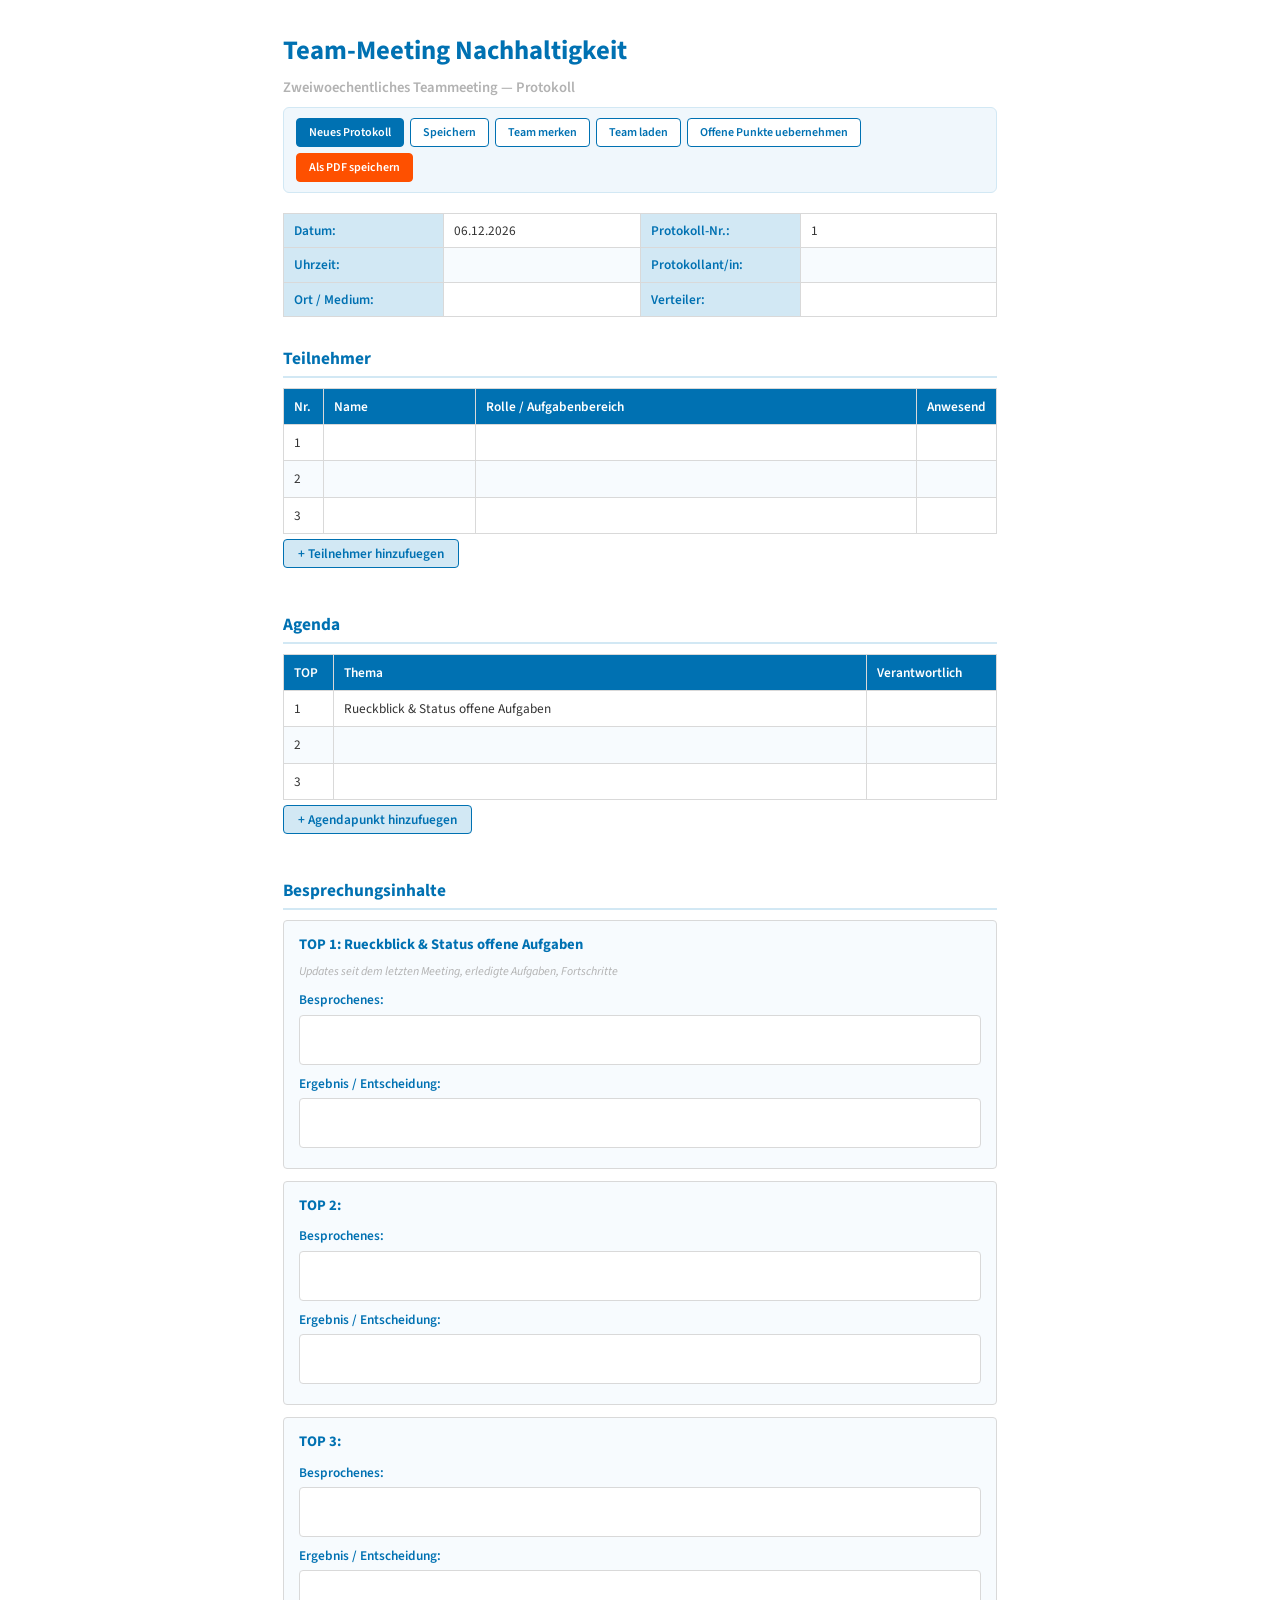
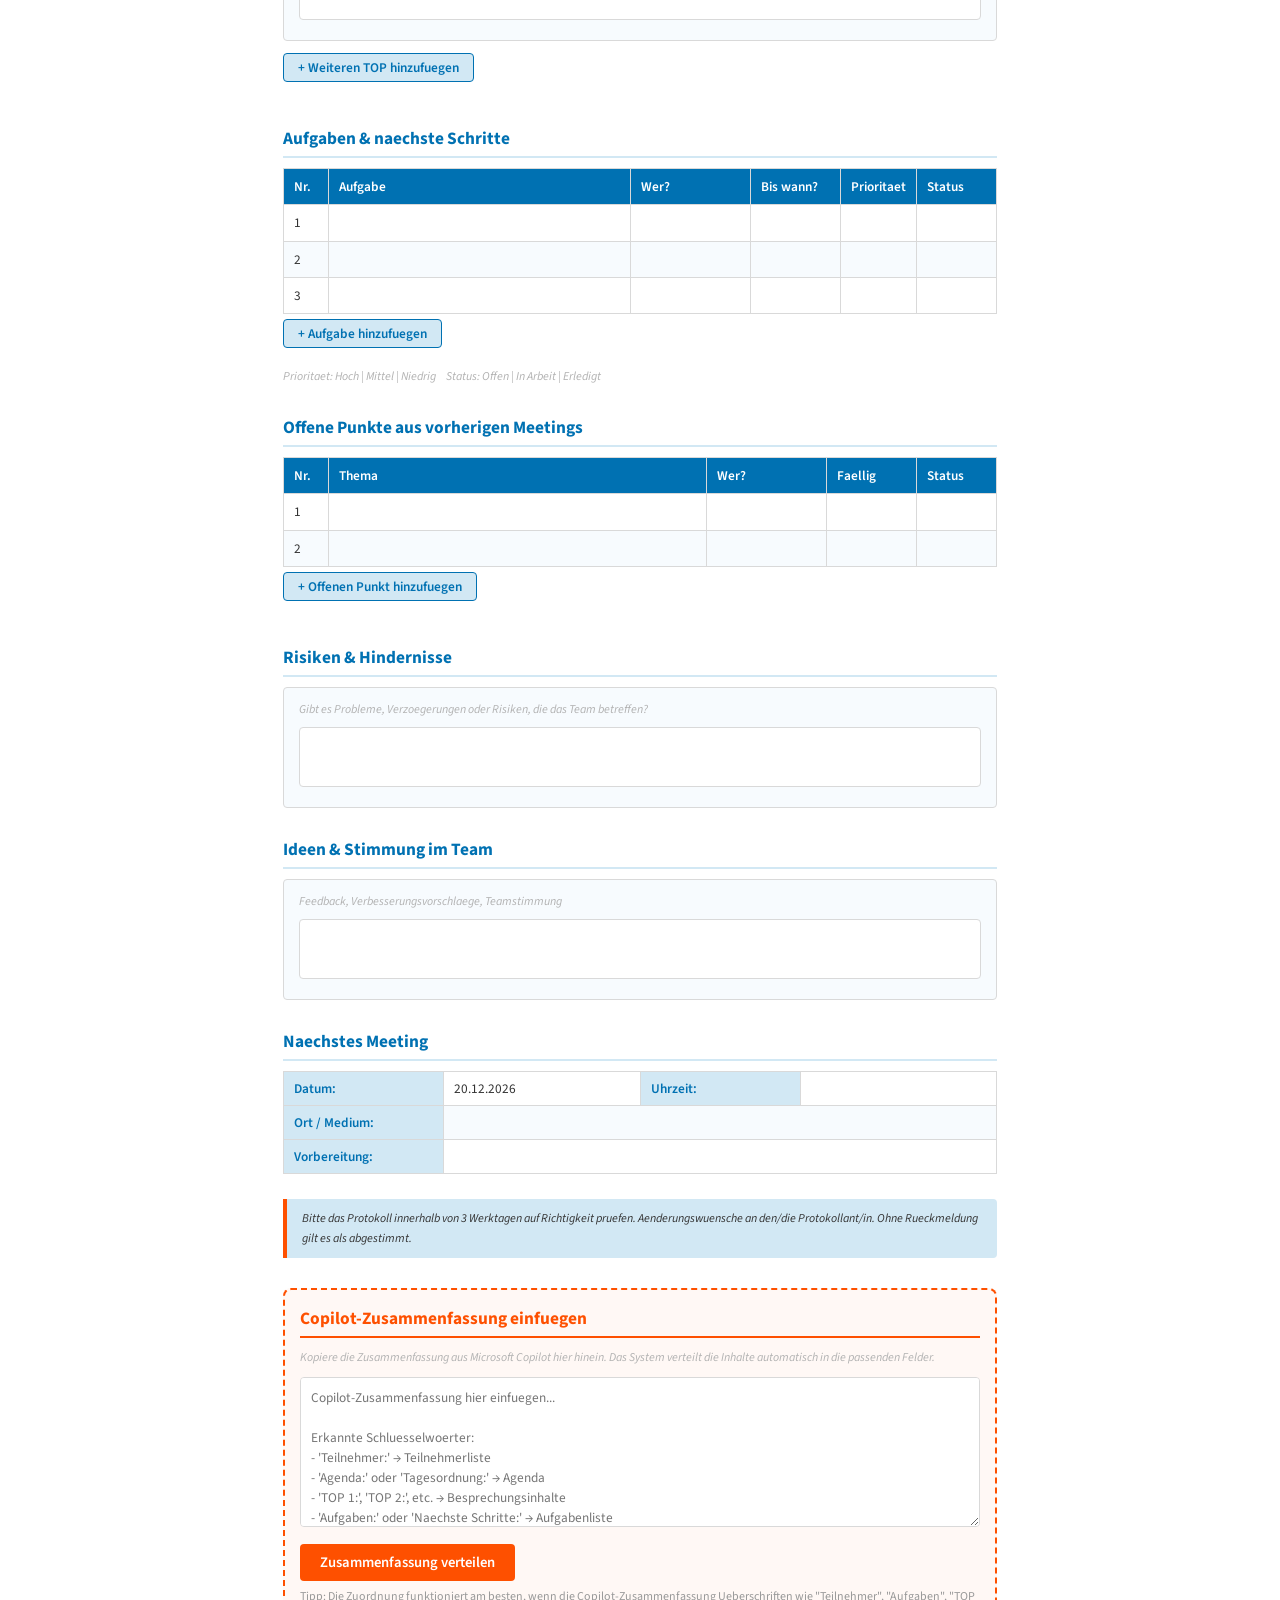
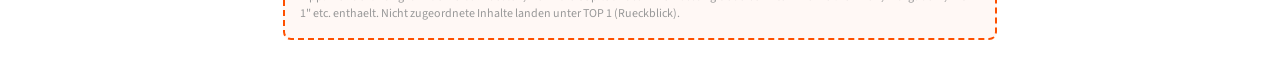
==== commit 41ba0ff4: "Auto-Save, Stammdaten, Protokoll-Nr. und PDF-Export einbauen - Auto-Save alle 10 Sek. + beim Schlies" ====
--- a/Besprechungsprotokoll_Vorlage.html
+++ b/Besprechungsprotokoll_Vorlage.html
@@ -6,11 +6,7 @@
     <title>Team-Meeting Nachhaltigkeit - WBS TRAINING</title>
     <link href="https://fonts.googleapis.com/css2?family=Source+Sans+Pro:wght@400;600;700&display=swap" rel="stylesheet">
     <style>
-        * {
-            margin: 0;
-            padding: 0;
-            box-sizing: border-box;
-        }
+        * { margin: 0; padding: 0; box-sizing: border-box; }
 
         body {
             font-family: 'Source Sans Pro', Arial, sans-serif;
@@ -22,264 +18,120 @@
             margin: 0 auto;
         }
 
-        h1 {
-            font-size: 20pt;
+        h1 { font-size: 20pt; color: #0071B2; margin-bottom: 3px; font-weight: 700; }
+        .subtitle { font-size: 11pt; color: #B2B2B2; margin-bottom: 8px; font-weight: 600; }
+
+        /* --- Toolbar --- */
+        .toolbar {
+            display: flex;
+            flex-wrap: wrap;
+            gap: 6px;
+            margin-bottom: 20px;
+            padding: 10px 12px;
+            background: #f0f7fc;
+            border: 1px solid #D2E8F4;
+            border-radius: 6px;
+        }
+        .toolbar button {
+            font-family: inherit;
+            font-size: 9pt;
+            font-weight: 600;
+            padding: 5px 12px;
+            border-radius: 4px;
+            cursor: pointer;
+            border: 1px solid #0071B2;
+            background: #fff;
             color: #0071B2;
-            margin-bottom: 3px;
-            font-weight: 700;
-        }
-
-        .subtitle {
-            font-size: 11pt;
-            color: #B2B2B2;
-            margin-bottom: 20px;
-            font-weight: 600;
-        }
-
-        .meta-table {
-            width: 100%;
-            border-collapse: collapse;
-            margin-bottom: 25px;
-            font-size: 10pt;
-        }
-
-        .meta-table td {
-            border: 1px solid #D9D9D9;
-            padding: 6px 10px;
-        }
-
-        .meta-table .label {
-            background-color: #D2E8F4;
-            font-weight: 600;
-            color: #0071B2;
-            width: 160px;
-        }
-
-        .meta-table td[contenteditable="true"] {
-            min-width: 120px;
-        }
-
-        h2 {
-            font-size: 13pt;
-            color: #0071B2;
-            margin-top: 28px;
-            margin-bottom: 10px;
-            padding-bottom: 3px;
-            border-bottom: 2px solid #D2E8F4;
-            font-weight: 700;
-        }
-
-        table {
-            width: 100%;
-            border-collapse: collapse;
-            margin-bottom: 5px;
-            font-size: 10pt;
-        }
-
-        th, td {
-            border: 1px solid #D9D9D9;
-            padding: 7px 10px;
-            text-align: left;
-            vertical-align: top;
-        }
-
-        th {
-            background-color: #0071B2;
-            color: #fff;
-            font-weight: 600;
-        }
-
-        tr:nth-child(even) {
-            background-color: #f7fbfe;
-        }
-
-        td[contenteditable="true"] {
-            outline: none;
-            min-height: 20px;
-        }
-
-        td[contenteditable="true"]:focus {
-            background-color: #fffde7;
-            box-shadow: inset 0 0 0 2px #FE5000;
-        }
-
-        .notes-box {
-            border: 1px solid #D9D9D9;
-            border-radius: 4px;
-            padding: 12px 15px;
-            margin-bottom: 12px;
-            background: #f7fbfe;
-        }
-
-        .notes-box h3 {
-            font-size: 11pt;
-            color: #0071B2;
-            margin-bottom: 6px;
-            font-weight: 700;
-        }
-
-        .field-label {
-            font-weight: 600;
-            color: #0071B2;
-            margin-top: 8px;
-            margin-bottom: 4px;
-            font-size: 10pt;
-        }
-
+        }
+        .toolbar button:hover { background: #0071B2; color: #fff; }
+        .toolbar button.primary { background: #0071B2; color: #fff; }
+        .toolbar button.primary:hover { background: #005a8e; }
+        .toolbar button.orange { background: #FE5000; color: #fff; border-color: #FE5000; }
+        .toolbar button.orange:hover { background: #e04600; }
+        .toolbar .save-status {
+            font-size: 8pt;
+            color: #888;
+            align-self: center;
+            margin-left: auto;
+        }
+
+        /* --- Meta --- */
+        .meta-table { width: 100%; border-collapse: collapse; margin-bottom: 25px; font-size: 10pt; }
+        .meta-table td { border: 1px solid #D9D9D9; padding: 6px 10px; }
+        .meta-table .label { background-color: #D2E8F4; font-weight: 600; color: #0071B2; width: 160px; }
+        .meta-table td[contenteditable="true"] { min-width: 120px; }
+
+        h2 { font-size: 13pt; color: #0071B2; margin-top: 28px; margin-bottom: 10px; padding-bottom: 3px; border-bottom: 2px solid #D2E8F4; font-weight: 700; }
+
+        table { width: 100%; border-collapse: collapse; margin-bottom: 5px; font-size: 10pt; }
+        th, td { border: 1px solid #D9D9D9; padding: 7px 10px; text-align: left; vertical-align: top; }
+        th { background-color: #0071B2; color: #fff; font-weight: 600; }
+        tr:nth-child(even) { background-color: #f7fbfe; }
+
+        td[contenteditable="true"] { outline: none; min-height: 20px; }
+        td[contenteditable="true"]:focus { background-color: #fffde7; box-shadow: inset 0 0 0 2px #FE5000; }
+
+        .notes-box { border: 1px solid #D9D9D9; border-radius: 4px; padding: 12px 15px; margin-bottom: 12px; background: #f7fbfe; }
+        .notes-box h3 { font-size: 11pt; color: #0071B2; margin-bottom: 6px; font-weight: 700; }
+
+        .field-label { font-weight: 600; color: #0071B2; margin-top: 8px; margin-bottom: 4px; font-size: 10pt; }
         .field-content {
-            border: 1px solid #D9D9D9;
-            border-radius: 4px;
-            min-height: 50px;
-            padding: 8px 10px;
-            margin-bottom: 8px;
-            background-color: #fff;
-            outline: none;
-            line-height: 1.5;
-        }
-
-        .field-content:focus {
-            box-shadow: inset 0 0 0 2px #FE5000;
-            background-color: #fffde7;
-        }
-
-        .hint {
-            font-size: 9pt;
-            color: #B2B2B2;
-            font-style: italic;
-        }
-
-        .status-hint {
-            font-size: 9pt;
-            color: #B2B2B2;
-            font-style: italic;
-            margin-top: 4px;
-            margin-bottom: 10px;
-        }
-
-        .add-row-btn {
-            display: inline-block;
-            background-color: #D2E8F4;
-            color: #0071B2;
-            border: 1px solid #0071B2;
-            border-radius: 4px;
-            padding: 4px 14px;
-            font-size: 10pt;
-            font-weight: 600;
-            cursor: pointer;
-            margin-bottom: 15px;
-            font-family: inherit;
-        }
-
-        .add-row-btn:hover {
-            background-color: #0071B2;
-            color: #fff;
-        }
-
-        .add-top-btn {
-            display: inline-block;
-            background-color: #D2E8F4;
-            color: #0071B2;
-            border: 1px solid #0071B2;
-            border-radius: 4px;
-            padding: 4px 14px;
-            font-size: 10pt;
-            font-weight: 600;
-            cursor: pointer;
-            margin-bottom: 15px;
-            font-family: inherit;
-        }
-
-        .add-top-btn:hover {
-            background-color: #0071B2;
-            color: #fff;
-        }
+            border: 1px solid #D9D9D9; border-radius: 4px; min-height: 50px;
+            padding: 8px 10px; margin-bottom: 8px; background-color: #fff;
+            outline: none; line-height: 1.5;
+        }
+        .field-content:focus { box-shadow: inset 0 0 0 2px #FE5000; background-color: #fffde7; }
+
+        .hint { font-size: 9pt; color: #B2B2B2; font-style: italic; }
+        .status-hint { font-size: 9pt; color: #B2B2B2; font-style: italic; margin-top: 4px; margin-bottom: 10px; }
+
+        .add-row-btn, .add-top-btn {
+            display: inline-block; background-color: #D2E8F4; color: #0071B2;
+            border: 1px solid #0071B2; border-radius: 4px; padding: 4px 14px;
+            font-size: 10pt; font-weight: 600; cursor: pointer; margin-bottom: 15px; font-family: inherit;
+        }
+        .add-row-btn:hover, .add-top-btn:hover { background-color: #0071B2; color: #fff; }
 
         .accent-box {
-            margin-top: 25px;
-            padding: 10px 15px;
-            background-color: #D2E8F4;
-            border-left: 4px solid #FE5000;
-            font-size: 9pt;
-            color: #333;
-            font-style: italic;
-            border-radius: 0 4px 4px 0;
-        }
-
+            margin-top: 25px; padding: 10px 15px; background-color: #D2E8F4;
+            border-left: 4px solid #FE5000; font-size: 9pt; color: #333;
+            font-style: italic; border-radius: 0 4px 4px 0;
+        }
+
+        /* --- Copilot --- */
         .copilot-section {
-            margin-top: 30px;
-            border: 2px dashed #FE5000;
-            border-radius: 8px;
-            padding: 15px;
-            background-color: #fff8f5;
-        }
-
-        .copilot-section h2 {
-            color: #FE5000;
-            border-bottom-color: #FE5000;
-            margin-top: 0;
-        }
-
+            margin-top: 30px; border: 2px dashed #FE5000; border-radius: 8px;
+            padding: 15px; background-color: #fff8f5;
+        }
+        .copilot-section h2 { color: #FE5000; border-bottom-color: #FE5000; margin-top: 0; }
         .copilot-textarea {
-            width: 100%;
-            min-height: 150px;
-            border: 1px solid #D9D9D9;
-            border-radius: 4px;
-            padding: 10px;
-            font-family: inherit;
-            font-size: 10pt;
-            line-height: 1.5;
-            resize: vertical;
-            outline: none;
-        }
-
-        .copilot-textarea:focus {
-            border-color: #FE5000;
-            box-shadow: 0 0 0 2px rgba(254, 80, 0, 0.2);
-        }
-
+            width: 100%; min-height: 150px; border: 1px solid #D9D9D9; border-radius: 4px;
+            padding: 10px; font-family: inherit; font-size: 10pt; line-height: 1.5;
+            resize: vertical; outline: none;
+        }
+        .copilot-textarea:focus { border-color: #FE5000; box-shadow: 0 0 0 2px rgba(254,80,0,0.2); }
         .copilot-btn {
-            display: inline-block;
-            background-color: #FE5000;
-            color: #fff;
-            border: none;
-            border-radius: 4px;
-            padding: 8px 20px;
-            font-size: 11pt;
-            font-weight: 600;
-            cursor: pointer;
-            margin-top: 10px;
-            font-family: inherit;
-        }
-
-        .copilot-btn:hover {
-            background-color: #e04600;
-        }
-
-        .copilot-hint {
-            font-size: 9pt;
-            color: #999;
-            margin-top: 8px;
-            line-height: 1.4;
-        }
+            display: inline-block; background-color: #FE5000; color: #fff; border: none;
+            border-radius: 4px; padding: 8px 20px; font-size: 11pt; font-weight: 600;
+            cursor: pointer; margin-top: 10px; font-family: inherit;
+        }
+        .copilot-btn:hover { background-color: #e04600; }
+        .copilot-hint { font-size: 9pt; color: #999; margin-top: 8px; line-height: 1.4; }
+
+        /* --- Toast --- */
+        .toast {
+            position: fixed; bottom: 20px; right: 20px; background: #0071B2; color: #fff;
+            padding: 10px 18px; border-radius: 6px; font-size: 10pt; font-weight: 600;
+            opacity: 0; transition: opacity 0.3s; z-index: 9999; pointer-events: none;
+        }
+        .toast.show { opacity: 1; }
 
         @media print {
-            .add-row-btn, .add-top-btn, .copilot-section {
-                display: none !important;
-            }
-
-            td[contenteditable="true"]:focus,
-            .field-content:focus {
-                box-shadow: none;
-                background-color: #fff;
-            }
-
-            .notes-box {
-                page-break-inside: avoid;
-            }
-
-            tr {
-                page-break-inside: avoid;
-            }
+            .add-row-btn, .add-top-btn, .copilot-section, .toolbar, .toast { display: none !important; }
+            td[contenteditable="true"]:focus, .field-content:focus { box-shadow: none; background-color: #fff; }
+            .notes-box { page-break-inside: avoid; }
+            tr { page-break-inside: avoid; }
+            body { padding: 15px 20px; }
         }
     </style>
 </head>
@@ -288,24 +140,35 @@
     <h1>Team-Meeting Nachhaltigkeit</h1>
     <div class="subtitle">Zweiwoechentliches Teammeeting &mdash; Protokoll</div>
 
-    <table class="meta-table">
+    <!-- Toolbar -->
+    <div class="toolbar">
+        <button class="primary" onclick="neuesProtokoll()">Neues Protokoll</button>
+        <button onclick="speichern()">Speichern</button>
+        <button onclick="teamStammdatenSpeichern()">Team merken</button>
+        <button onclick="teamStammdatenLaden()">Team laden</button>
+        <button onclick="offenePunkteUebernehmen()">Offene Punkte uebernehmen</button>
+        <button class="orange" onclick="pdfExport()">Als PDF speichern</button>
+        <span class="save-status" id="save-status"></span>
+    </div>
+
+    <table class="meta-table" id="meta-table">
         <tr>
             <td class="label">Datum:</td>
-            <td contenteditable="true"></td>
+            <td contenteditable="true" id="meta-datum"></td>
             <td class="label">Protokoll-Nr.:</td>
-            <td contenteditable="true"></td>
+            <td contenteditable="true" id="meta-nr"></td>
         </tr>
         <tr>
             <td class="label">Uhrzeit:</td>
-            <td contenteditable="true"></td>
+            <td contenteditable="true" id="meta-uhrzeit"></td>
             <td class="label">Protokollant/in:</td>
-            <td contenteditable="true"></td>
+            <td contenteditable="true" id="meta-protokollant"></td>
         </tr>
         <tr>
             <td class="label">Ort / Medium:</td>
-            <td contenteditable="true"></td>
+            <td contenteditable="true" id="meta-ort"></td>
             <td class="label">Verteiler:</td>
-            <td contenteditable="true"></td>
+            <td contenteditable="true" id="meta-verteiler"></td>
         </tr>
     </table>
 
@@ -346,7 +209,6 @@
 
     <h2>Besprechungsinhalte</h2>
     <div id="tops-container">
-
         <div class="notes-box" data-top="1">
             <h3 contenteditable="true">TOP 1: Rueckblick &amp; Status offene Aufgaben</h3>
             <p class="hint">Updates seit dem letzten Meeting, erledigte Aufgaben, Fortschritte</p>
@@ -355,7 +217,6 @@
             <div class="field-label">Ergebnis / Entscheidung:</div>
             <div class="field-content" contenteditable="true" data-field="ergebnis"></div>
         </div>
-
         <div class="notes-box" data-top="2">
             <h3 contenteditable="true">TOP 2:</h3>
             <div class="field-label">Besprochenes:</div>
@@ -363,7 +224,6 @@
             <div class="field-label">Ergebnis / Entscheidung:</div>
             <div class="field-content" contenteditable="true" data-field="ergebnis"></div>
         </div>
-
         <div class="notes-box" data-top="3">
             <h3 contenteditable="true">TOP 3:</h3>
             <div class="field-label">Besprochenes:</div>
@@ -371,7 +231,6 @@
             <div class="field-label">Ergebnis / Entscheidung:</div>
             <div class="field-content" contenteditable="true" data-field="ergebnis"></div>
         </div>
-
     </div>
     <button class="add-top-btn" onclick="addTOP()">+ Weiteren TOP hinzufuegen</button>
 
@@ -415,32 +274,32 @@
     <button class="add-row-btn" onclick="addOffen()">+ Offenen Punkt hinzufuegen</button>
 
     <h2>Risiken &amp; Hindernisse</h2>
-    <div class="notes-box">
+    <div class="notes-box" id="risiken-box">
         <p class="hint">Gibt es Probleme, Verzoegerungen oder Risiken, die das Team betreffen?</p>
-        <div class="field-content" contenteditable="true" style="min-height:60px; margin-top:8px;"></div>
+        <div class="field-content" contenteditable="true" style="min-height:60px; margin-top:8px;" id="risiken-content"></div>
     </div>
 
     <h2>Ideen &amp; Stimmung im Team</h2>
-    <div class="notes-box">
+    <div class="notes-box" id="stimmung-box">
         <p class="hint">Feedback, Verbesserungsvorschlaege, Teamstimmung</p>
-        <div class="field-content" contenteditable="true" style="min-height:60px; margin-top:8px;"></div>
+        <div class="field-content" contenteditable="true" style="min-height:60px; margin-top:8px;" id="stimmung-content"></div>
     </div>
 
     <h2>Naechstes Meeting</h2>
-    <table class="meta-table">
+    <table class="meta-table" id="next-meeting-table">
         <tr>
             <td class="label">Datum:</td>
-            <td contenteditable="true"></td>
+            <td contenteditable="true" id="next-datum"></td>
             <td class="label">Uhrzeit:</td>
-            <td contenteditable="true"></td>
+            <td contenteditable="true" id="next-uhrzeit"></td>
         </tr>
         <tr>
             <td class="label">Ort / Medium:</td>
-            <td colspan="3" contenteditable="true"></td>
+            <td colspan="3" contenteditable="true" id="next-ort"></td>
         </tr>
         <tr>
             <td class="label">Vorbereitung:</td>
-            <td colspan="3" contenteditable="true" style="min-height:35px"></td>
+            <td colspan="3" contenteditable="true" style="min-height:35px" id="next-vorbereitung"></td>
         </tr>
     </table>
 
@@ -458,7 +317,7 @@
         </p>
         <textarea class="copilot-textarea" id="copilot-input" placeholder="Copilot-Zusammenfassung hier einfuegen...
 
-Erkannte Schluesselwoerter fuer die Zuordnung:
+Erkannte Schluesselwoerter:
 - 'Teilnehmer:' → Teilnehmerliste
 - 'Agenda:' oder 'Tagesordnung:' → Agenda
 - 'TOP 1:', 'TOP 2:', etc. → Besprechungsinhalte
@@ -475,262 +334,587 @@
         </div>
     </div>
 
+    <!-- Toast -->
+    <div class="toast" id="toast"></div>
+
     <script>
-        // --- Zeilen hinzufuegen ---
-
-        function addTeilnehmer() {
+    // =============================================
+    // HILFSFUNKTIONEN
+    // =============================================
+
+    function toast(msg) {
+        var t = document.getElementById('toast');
+        t.textContent = msg;
+        t.classList.add('show');
+        setTimeout(function() { t.classList.remove('show'); }, 2500);
+    }
+
+    function formatDate(d) {
+        var dd = String(d.getDate()).padStart(2, '0');
+        var mm = String(d.getMonth() + 1).padStart(2, '0');
+        return dd + '.' + mm + '.' + d.getFullYear();
+    }
+
+    function addDays(d, n) {
+        var r = new Date(d);
+        r.setDate(r.getDate() + n);
+        return r;
+    }
+
+    // =============================================
+    // 1. AUTO-SAVE (alle 10 Sekunden)
+    // =============================================
+
+    var SAVE_KEY = 'wbs_protokoll_current';
+    var autoSaveTimer = null;
+
+    function collectData() {
+        var data = {};
+        // Meta
+        data.datum = document.getElementById('meta-datum').innerText;
+        data.nr = document.getElementById('meta-nr').innerText;
+        data.uhrzeit = document.getElementById('meta-uhrzeit').innerText;
+        data.protokollant = document.getElementById('meta-protokollant').innerText;
+        data.ort = document.getElementById('meta-ort').innerText;
+        data.verteiler = document.getElementById('meta-verteiler').innerText;
+
+        // Teilnehmer
+        data.teilnehmer = [];
+        var rows = document.querySelectorAll('#teilnehmer-table tbody tr');
+        for (var i = 0; i < rows.length; i++) {
+            data.teilnehmer.push({
+                name: rows[i].cells[1].innerText,
+                rolle: rows[i].cells[2].innerText,
+                anwesend: rows[i].cells[3].innerText
+            });
+        }
+
+        // Agenda
+        data.agenda = [];
+        rows = document.querySelectorAll('#agenda-table tbody tr');
+        for (var i = 0; i < rows.length; i++) {
+            data.agenda.push({
+                thema: rows[i].cells[1].innerText,
+                verantwortlich: rows[i].cells[2].innerText
+            });
+        }
+
+        // TOPs
+        data.tops = [];
+        var topBoxes = document.querySelectorAll('#tops-container .notes-box');
+        for (var i = 0; i < topBoxes.length; i++) {
+            var fields = topBoxes[i].querySelectorAll('.field-content');
+            data.tops.push({
+                title: topBoxes[i].querySelector('h3').innerText,
+                besprochenes: fields[0] ? fields[0].innerText : '',
+                ergebnis: fields[1] ? fields[1].innerText : ''
+            });
+        }
+
+        // Aufgaben
+        data.aufgaben = [];
+        rows = document.querySelectorAll('#aufgaben-table tbody tr');
+        for (var i = 0; i < rows.length; i++) {
+            data.aufgaben.push({
+                aufgabe: rows[i].cells[1].innerText,
+                wer: rows[i].cells[2].innerText,
+                bis: rows[i].cells[3].innerText,
+                prio: rows[i].cells[4].innerText,
+                status: rows[i].cells[5].innerText
+            });
+        }
+
+        // Offene Punkte
+        data.offen = [];
+        rows = document.querySelectorAll('#offen-table tbody tr');
+        for (var i = 0; i < rows.length; i++) {
+            data.offen.push({
+                thema: rows[i].cells[1].innerText,
+                wer: rows[i].cells[2].innerText,
+                faellig: rows[i].cells[3].innerText,
+                status: rows[i].cells[4].innerText
+            });
+        }
+
+        // Freitext
+        data.risiken = document.getElementById('risiken-content').innerText;
+        data.stimmung = document.getElementById('stimmung-content').innerText;
+
+        // Naechstes Meeting
+        data.nextDatum = document.getElementById('next-datum').innerText;
+        data.nextUhrzeit = document.getElementById('next-uhrzeit').innerText;
+        data.nextOrt = document.getElementById('next-ort').innerText;
+        data.nextVorbereitung = document.getElementById('next-vorbereitung').innerText;
+
+        data.savedAt = new Date().toISOString();
+        return data;
+    }
+
+    function speichern() {
+        var data = collectData();
+        localStorage.setItem(SAVE_KEY, JSON.stringify(data));
+
+        // Auch als Archiv speichern
+        var archivKey = 'wbs_protokoll_' + (data.nr || 'entwurf');
+        localStorage.setItem(archivKey, JSON.stringify(data));
+
+        var status = document.getElementById('save-status');
+        status.textContent = 'Gespeichert: ' + new Date().toLocaleTimeString('de-DE');
+        toast('Protokoll gespeichert');
+    }
+
+    function autoSave() {
+        var data = collectData();
+        localStorage.setItem(SAVE_KEY, JSON.stringify(data));
+        var status = document.getElementById('save-status');
+        status.textContent = 'Auto-Save: ' + new Date().toLocaleTimeString('de-DE');
+    }
+
+    function restoreData(data) {
+        if (!data) return;
+
+        document.getElementById('meta-datum').innerText = data.datum || '';
+        document.getElementById('meta-nr').innerText = data.nr || '';
+        document.getElementById('meta-uhrzeit').innerText = data.uhrzeit || '';
+        document.getElementById('meta-protokollant').innerText = data.protokollant || '';
+        document.getElementById('meta-ort').innerText = data.ort || '';
+        document.getElementById('meta-verteiler').innerText = data.verteiler || '';
+
+        // Teilnehmer
+        if (data.teilnehmer && data.teilnehmer.length > 0) {
             var tbody = document.querySelector('#teilnehmer-table tbody');
-            var nr = tbody.rows.length + 1;
-            var row = tbody.insertRow();
-            row.innerHTML = '<td>' + nr + '</td><td contenteditable="true"></td><td contenteditable="true"></td><td contenteditable="true"></td>';
-        }
-
-        function addAgenda() {
+            while (tbody.rows.length < data.teilnehmer.length) addTeilnehmer();
+            for (var i = 0; i < data.teilnehmer.length; i++) {
+                tbody.rows[i].cells[1].innerText = data.teilnehmer[i].name || '';
+                tbody.rows[i].cells[2].innerText = data.teilnehmer[i].rolle || '';
+                tbody.rows[i].cells[3].innerText = data.teilnehmer[i].anwesend || '';
+            }
+        }
+
+        // Agenda
+        if (data.agenda && data.agenda.length > 0) {
             var tbody = document.querySelector('#agenda-table tbody');
-            var nr = tbody.rows.length + 1;
-            var row = tbody.insertRow();
-            row.innerHTML = '<td>' + nr + '</td><td contenteditable="true"></td><td contenteditable="true"></td>';
-        }
-
-        var topCounter = 3;
-
-        function addTOP() {
-            topCounter++;
+            while (tbody.rows.length < data.agenda.length) addAgenda();
+            for (var i = 0; i < data.agenda.length; i++) {
+                tbody.rows[i].cells[1].innerText = data.agenda[i].thema || '';
+                tbody.rows[i].cells[2].innerText = data.agenda[i].verantwortlich || '';
+            }
+        }
+
+        // TOPs
+        if (data.tops && data.tops.length > 0) {
             var container = document.getElementById('tops-container');
-            var div = document.createElement('div');
-            div.className = 'notes-box';
-            div.setAttribute('data-top', topCounter);
-            div.innerHTML =
-                '<h3 contenteditable="true">TOP ' + topCounter + ':</h3>' +
-                '<div class="field-label">Besprochenes:</div>' +
-                '<div class="field-content" contenteditable="true" data-field="besprochenes"></div>' +
-                '<div class="field-label">Ergebnis / Entscheidung:</div>' +
-                '<div class="field-content" contenteditable="true" data-field="ergebnis"></div>';
-            container.appendChild(div);
-        }
-
-        function addAufgabe() {
+            while (container.children.length < data.tops.length) addTOP();
+            for (var i = 0; i < data.tops.length; i++) {
+                var box = container.children[i];
+                box.querySelector('h3').innerText = data.tops[i].title || '';
+                var fields = box.querySelectorAll('.field-content');
+                if (fields[0]) fields[0].innerText = data.tops[i].besprochenes || '';
+                if (fields[1]) fields[1].innerText = data.tops[i].ergebnis || '';
+            }
+        }
+
+        // Aufgaben
+        if (data.aufgaben && data.aufgaben.length > 0) {
             var tbody = document.querySelector('#aufgaben-table tbody');
-            var nr = tbody.rows.length + 1;
-            var row = tbody.insertRow();
-            row.innerHTML = '<td>' + nr + '</td><td contenteditable="true"></td><td contenteditable="true"></td><td contenteditable="true"></td><td contenteditable="true"></td><td contenteditable="true"></td>';
-        }
-
-        function addOffen() {
+            while (tbody.rows.length < data.aufgaben.length) addAufgabe();
+            for (var i = 0; i < data.aufgaben.length; i++) {
+                tbody.rows[i].cells[1].innerText = data.aufgaben[i].aufgabe || '';
+                tbody.rows[i].cells[2].innerText = data.aufgaben[i].wer || '';
+                tbody.rows[i].cells[3].innerText = data.aufgaben[i].bis || '';
+                tbody.rows[i].cells[4].innerText = data.aufgaben[i].prio || '';
+                tbody.rows[i].cells[5].innerText = data.aufgaben[i].status || '';
+            }
+        }
+
+        // Offene Punkte
+        if (data.offen && data.offen.length > 0) {
             var tbody = document.querySelector('#offen-table tbody');
-            var nr = tbody.rows.length + 1;
-            var row = tbody.insertRow();
-            row.innerHTML = '<td>' + nr + '</td><td contenteditable="true"></td><td contenteditable="true"></td><td contenteditable="true"></td><td contenteditable="true"></td>';
-        }
-
-        // --- Copilot-Parser ---
-
-        function parseCopilot() {
-            var text = document.getElementById('copilot-input').value.trim();
-            if (!text) {
-                alert('Bitte zuerst die Copilot-Zusammenfassung einfuegen.');
-                return;
-            }
-
-            var sections = splitSections(text);
-
-            if (sections.teilnehmer) fillTeilnehmer(sections.teilnehmer);
-            if (sections.agenda) fillAgenda(sections.agenda);
-            if (sections.tops && sections.tops.length > 0) fillTOPs(sections.tops);
-            if (sections.aufgaben) fillAufgaben(sections.aufgaben);
-            if (sections.offen) fillOffen(sections.offen);
-            if (sections.risiken) fillFreetext('risiken', sections.risiken);
-            if (sections.stimmung) fillFreetext('stimmung', sections.stimmung);
-            if (sections.fallback) fillFallback(sections.fallback);
-
-            alert('Zusammenfassung wurde verteilt. Bitte die Zuordnung pruefen und bei Bedarf anpassen.');
-        }
-
-        function splitSections(text) {
-            var result = {
-                teilnehmer: '',
-                agenda: '',
-                tops: [],
-                aufgaben: '',
-                offen: '',
-                risiken: '',
-                stimmung: '',
-                fallback: ''
-            };
-
-            var lines = text.split('\n');
-            var current = 'fallback';
-            var currentTopIdx = -1;
-            var buffer = [];
-
-            for (var i = 0; i < lines.length; i++) {
-                var line = lines[i];
-                var lower = line.toLowerCase().trim();
-
-                var matched = false;
-
-                if (/^teilnehmer/i.test(lower.replace(/[:\-*#]/g, '').trim())) {
-                    flushBuffer(result, current, currentTopIdx, buffer);
-                    buffer = [];
-                    current = 'teilnehmer';
-                    matched = true;
-                } else if (/^(agenda|tagesordnung)/i.test(lower.replace(/[:\-*#]/g, '').trim())) {
-                    flushBuffer(result, current, currentTopIdx, buffer);
-                    buffer = [];
-                    current = 'agenda';
-                    matched = true;
-                } else if (/^top\s*\d+/i.test(lower.replace(/[:\-*#]/g, '').trim())) {
-                    flushBuffer(result, current, currentTopIdx, buffer);
-                    buffer = [];
-                    current = 'top';
-                    currentTopIdx = result.tops.length;
-                    result.tops.push({ title: line.trim(), content: '' });
-                    matched = true;
-                } else if (/^(aufgaben|naechste schritte|nächste schritte|action items|tasks)/i.test(lower.replace(/[:\-*#]/g, '').trim())) {
-                    flushBuffer(result, current, currentTopIdx, buffer);
-                    buffer = [];
-                    current = 'aufgaben';
-                    matched = true;
-                } else if (/^(offene punkte|open items)/i.test(lower.replace(/[:\-*#]/g, '').trim())) {
-                    flushBuffer(result, current, currentTopIdx, buffer);
-                    buffer = [];
-                    current = 'offen';
-                    matched = true;
-                } else if (/^(risiken|hindernisse|probleme|blocker)/i.test(lower.replace(/[:\-*#]/g, '').trim())) {
-                    flushBuffer(result, current, currentTopIdx, buffer);
-                    buffer = [];
-                    current = 'risiken';
-                    matched = true;
-                } else if (/^(stimmung|feedback|ideen|team)/i.test(lower.replace(/[:\-*#]/g, '').trim())) {
-                    flushBuffer(result, current, currentTopIdx, buffer);
-                    buffer = [];
-                    current = 'stimmung';
-                    matched = true;
+            while (tbody.rows.length < data.offen.length) addOffen();
+            for (var i = 0; i < data.offen.length; i++) {
+                tbody.rows[i].cells[1].innerText = data.offen[i].thema || '';
+                tbody.rows[i].cells[2].innerText = data.offen[i].wer || '';
+                tbody.rows[i].cells[3].innerText = data.offen[i].faellig || '';
+                tbody.rows[i].cells[4].innerText = data.offen[i].status || '';
+            }
+        }
+
+        // Freitext
+        document.getElementById('risiken-content').innerText = data.risiken || '';
+        document.getElementById('stimmung-content').innerText = data.stimmung || '';
+
+        // Naechstes Meeting
+        document.getElementById('next-datum').innerText = data.nextDatum || '';
+        document.getElementById('next-uhrzeit').innerText = data.nextUhrzeit || '';
+        document.getElementById('next-ort').innerText = data.nextOrt || '';
+        document.getElementById('next-vorbereitung').innerText = data.nextVorbereitung || '';
+    }
+
+    // =============================================
+    // 2. NEUES PROTOKOLL (Datum + Nr. auto)
+    // =============================================
+
+    function neuesProtokoll() {
+        if (!confirm('Neues Protokoll starten? Das aktuelle Protokoll wird vorher gespeichert.')) return;
+
+        // Altes Protokoll archivieren
+        speichern();
+
+        // Alte offene Aufgaben merken
+        var oldData = collectData();
+        var carryOver = [];
+
+        // Nicht erledigte Aufgaben sammeln
+        if (oldData.aufgaben) {
+            for (var i = 0; i < oldData.aufgaben.length; i++) {
+                var a = oldData.aufgaben[i];
+                if (a.aufgabe && a.status.toLowerCase() !== 'erledigt') {
+                    carryOver.push(a);
                 }
-
-                if (!matched) {
-                    buffer.push(line);
+            }
+        }
+        // Nicht erledigte offene Punkte
+        if (oldData.offen) {
+            for (var i = 0; i < oldData.offen.length; i++) {
+                var o = oldData.offen[i];
+                if (o.thema && o.status.toLowerCase() !== 'erledigt') {
+                    carryOver.push({ aufgabe: o.thema, wer: o.wer, bis: o.faellig, prio: '', status: o.status });
                 }
             }
-            flushBuffer(result, current, currentTopIdx, buffer);
-
-            return result;
-        }
-
-        function flushBuffer(result, current, topIdx, buffer) {
-            var text = buffer.join('\n').trim();
-            if (!text) return;
-
-            if (current === 'top' && topIdx >= 0) {
-                result.tops[topIdx].content = text;
-            } else if (current === 'teilnehmer') {
-                result.teilnehmer += (result.teilnehmer ? '\n' : '') + text;
-            } else if (current === 'agenda') {
-                result.agenda += (result.agenda ? '\n' : '') + text;
-            } else if (current === 'aufgaben') {
-                result.aufgaben += (result.aufgaben ? '\n' : '') + text;
-            } else if (current === 'offen') {
-                result.offen += (result.offen ? '\n' : '') + text;
-            } else if (current === 'risiken') {
-                result.risiken += (result.risiken ? '\n' : '') + text;
-            } else if (current === 'stimmung') {
-                result.stimmung += (result.stimmung ? '\n' : '') + text;
-            } else {
-                result.fallback += (result.fallback ? '\n' : '') + text;
-            }
-        }
-
-        function parseLines(text) {
-            return text.split('\n').map(function(l) {
-                return l.replace(/^[\-\*\d\.•]+\s*/, '').trim();
-            }).filter(function(l) { return l.length > 0; });
-        }
-
-        function fillTeilnehmer(text) {
-            var names = parseLines(text);
-            var tbody = document.querySelector('#teilnehmer-table tbody');
-            for (var i = 0; i < names.length; i++) {
-                if (i >= tbody.rows.length) addTeilnehmer();
-                tbody.rows[i].cells[1].innerText = names[i];
-                tbody.rows[i].cells[3].innerText = 'Ja';
-            }
-        }
-
-        function fillAgenda(text) {
-            var items = parseLines(text);
-            var tbody = document.querySelector('#agenda-table tbody');
-            for (var i = 0; i < items.length; i++) {
-                if (i >= tbody.rows.length) addAgenda();
-                tbody.rows[i].cells[1].innerText = items[i];
-            }
-        }
-
-        function fillTOPs(tops) {
-            var container = document.getElementById('tops-container');
-            for (var i = 0; i < tops.length; i++) {
-                while (container.children.length <= i) {
-                    addTOP();
-                }
-                var box = container.children[i];
-                box.querySelector('h3').innerText = tops[i].title;
-                var fields = box.querySelectorAll('.field-content');
-                if (fields.length > 0) fields[0].innerText = tops[i].content;
-            }
-        }
-
-        function fillAufgaben(text) {
-            var items = parseLines(text);
-            var tbody = document.querySelector('#aufgaben-table tbody');
-            for (var i = 0; i < items.length; i++) {
-                if (i >= tbody.rows.length) addAufgabe();
-                var parts = items[i].split(/\s*[–\-:]\s*/);
-                tbody.rows[i].cells[1].innerText = parts[0] || '';
-                if (parts.length > 1) tbody.rows[i].cells[2].innerText = parts[1];
-                if (parts.length > 2) tbody.rows[i].cells[3].innerText = parts[2];
-                tbody.rows[i].cells[5].innerText = 'Offen';
-            }
-        }
-
-        function fillOffen(text) {
-            var items = parseLines(text);
-            var tbody = document.querySelector('#offen-table tbody');
-            for (var i = 0; i < items.length; i++) {
-                if (i >= tbody.rows.length) addOffen();
-                tbody.rows[i].cells[1].innerText = items[i];
-                tbody.rows[i].cells[4].innerText = 'Offen';
-            }
-        }
-
-        function fillFreetext(type, text) {
-            var boxes = document.querySelectorAll('.notes-box');
-            for (var i = 0; i < boxes.length; i++) {
-                var h2prev = boxes[i].previousElementSibling;
-                if (!h2prev) continue;
-                var h2text = h2prev.textContent.toLowerCase();
-                if (type === 'risiken' && h2text.indexOf('risiken') >= 0) {
-                    var field = boxes[i].querySelector('.field-content');
-                    if (field) field.innerText = text;
-                    return;
-                }
-                if (type === 'stimmung' && (h2text.indexOf('ideen') >= 0 || h2text.indexOf('stimmung') >= 0)) {
-                    var field = boxes[i].querySelector('.field-content');
-                    if (field) field.innerText = text;
-                    return;
-                }
-            }
-        }
-
-        function fillFallback(text) {
-            if (!text.trim()) return;
-            var container = document.getElementById('tops-container');
-            if (container.children.length > 0) {
-                var firstTop = container.children[0];
-                var field = firstTop.querySelector('.field-content');
-                if (field && !field.innerText.trim()) {
-                    field.innerText = text;
-                }
-            }
-        }
+        }
+
+        localStorage.setItem('wbs_carry_over', JSON.stringify(carryOver));
+
+        // Protokoll-Nr. hochzaehlen
+        var lastNr = parseInt(oldData.nr) || 0;
+        var newNr = lastNr + 1;
+
+        // Seite neu laden
+        localStorage.removeItem(SAVE_KEY);
+        location.reload();
+
+        // Nach Reload: wird in init() behandelt
+        localStorage.setItem('wbs_new_nr', String(newNr));
+        localStorage.setItem('wbs_old_ort', oldData.ort || '');
+        localStorage.setItem('wbs_old_uhrzeit', oldData.uhrzeit || '');
+    }
+
+    // =============================================
+    // 3. TEAM-STAMMDATEN
+    // =============================================
+
+    function teamStammdatenSpeichern() {
+        var team = [];
+        var rows = document.querySelectorAll('#teilnehmer-table tbody tr');
+        for (var i = 0; i < rows.length; i++) {
+            var name = rows[i].cells[1].innerText.trim();
+            var rolle = rows[i].cells[2].innerText.trim();
+            if (name) team.push({ name: name, rolle: rolle });
+        }
+        localStorage.setItem('wbs_team_stamm', JSON.stringify(team));
+        toast('Team-Stammdaten gespeichert (' + team.length + ' Mitglieder)');
+    }
+
+    function teamStammdatenLaden() {
+        var raw = localStorage.getItem('wbs_team_stamm');
+        if (!raw) { toast('Keine Team-Stammdaten gespeichert'); return; }
+        var team = JSON.parse(raw);
+        var tbody = document.querySelector('#teilnehmer-table tbody');
+        while (tbody.rows.length < team.length) addTeilnehmer();
+        for (var i = 0; i < team.length; i++) {
+            tbody.rows[i].cells[1].innerText = team[i].name;
+            tbody.rows[i].cells[2].innerText = team[i].rolle;
+            tbody.rows[i].cells[3].innerText = '';
+        }
+        toast('Team geladen (' + team.length + ' Mitglieder)');
+    }
+
+    // =============================================
+    // 4. OFFENE PUNKTE UEBERNEHMEN
+    // =============================================
+
+    function offenePunkteUebernehmen() {
+        var raw = localStorage.getItem('wbs_carry_over');
+        if (!raw) { toast('Keine offenen Punkte aus dem letzten Protokoll vorhanden'); return; }
+        var items = JSON.parse(raw);
+        if (items.length === 0) { toast('Alle Aufgaben waren erledigt'); return; }
+
+        var tbody = document.querySelector('#offen-table tbody');
+        for (var i = 0; i < items.length; i++) {
+            // Pruefen ob schon vorhanden
+            var exists = false;
+            for (var j = 0; j < tbody.rows.length; j++) {
+                if (tbody.rows[j].cells[1].innerText.trim() === items[i].aufgabe) { exists = true; break; }
+            }
+            if (exists) continue;
+
+            // Leere Zeile suchen oder neue anlegen
+            var targetRow = null;
+            for (var j = 0; j < tbody.rows.length; j++) {
+                if (!tbody.rows[j].cells[1].innerText.trim()) { targetRow = tbody.rows[j]; break; }
+            }
+            if (!targetRow) {
+                addOffen();
+                targetRow = tbody.rows[tbody.rows.length - 1];
+            }
+            targetRow.cells[1].innerText = items[i].aufgabe || '';
+            targetRow.cells[2].innerText = items[i].wer || '';
+            targetRow.cells[3].innerText = items[i].bis || '';
+            targetRow.cells[4].innerText = items[i].status || 'Offen';
+        }
+        toast(items.length + ' offene Punkte uebernommen');
+    }
+
+    // =============================================
+    // 5. PDF EXPORT
+    // =============================================
+
+    function pdfExport() {
+        toast('Druckvorschau wird geoeffnet...');
+        setTimeout(function() { window.print(); }, 300);
+    }
+
+    // =============================================
+    // ZEILEN HINZUFUEGEN
+    // =============================================
+
+    function addTeilnehmer() {
+        var tbody = document.querySelector('#teilnehmer-table tbody');
+        var nr = tbody.rows.length + 1;
+        var row = tbody.insertRow();
+        row.innerHTML = '<td>' + nr + '</td><td contenteditable="true"></td><td contenteditable="true"></td><td contenteditable="true"></td>';
+    }
+
+    function addAgenda() {
+        var tbody = document.querySelector('#agenda-table tbody');
+        var nr = tbody.rows.length + 1;
+        var row = tbody.insertRow();
+        row.innerHTML = '<td>' + nr + '</td><td contenteditable="true"></td><td contenteditable="true"></td>';
+    }
+
+    var topCounter = 3;
+
+    function addTOP() {
+        topCounter++;
+        var container = document.getElementById('tops-container');
+        var div = document.createElement('div');
+        div.className = 'notes-box';
+        div.setAttribute('data-top', topCounter);
+        div.innerHTML =
+            '<h3 contenteditable="true">TOP ' + topCounter + ':</h3>' +
+            '<div class="field-label">Besprochenes:</div>' +
+            '<div class="field-content" contenteditable="true" data-field="besprochenes"></div>' +
+            '<div class="field-label">Ergebnis / Entscheidung:</div>' +
+            '<div class="field-content" contenteditable="true" data-field="ergebnis"></div>';
+        container.appendChild(div);
+    }
+
+    function addAufgabe() {
+        var tbody = document.querySelector('#aufgaben-table tbody');
+        var nr = tbody.rows.length + 1;
+        var row = tbody.insertRow();
+        row.innerHTML = '<td>' + nr + '</td><td contenteditable="true"></td><td contenteditable="true"></td><td contenteditable="true"></td><td contenteditable="true"></td><td contenteditable="true"></td>';
+    }
+
+    function addOffen() {
+        var tbody = document.querySelector('#offen-table tbody');
+        var nr = tbody.rows.length + 1;
+        var row = tbody.insertRow();
+        row.innerHTML = '<td>' + nr + '</td><td contenteditable="true"></td><td contenteditable="true"></td><td contenteditable="true"></td><td contenteditable="true"></td>';
+    }
+
+    // =============================================
+    // COPILOT-PARSER
+    // =============================================
+
+    function parseCopilot() {
+        var text = document.getElementById('copilot-input').value.trim();
+        if (!text) { alert('Bitte zuerst die Copilot-Zusammenfassung einfuegen.'); return; }
+
+        var sections = splitSections(text);
+
+        if (sections.teilnehmer) fillTeilnehmer(sections.teilnehmer);
+        if (sections.agenda) fillAgenda(sections.agenda);
+        if (sections.tops && sections.tops.length > 0) fillTOPs(sections.tops);
+        if (sections.aufgaben) fillAufgaben(sections.aufgaben);
+        if (sections.offen) fillOffenFromCopilot(sections.offen);
+        if (sections.risiken) { document.getElementById('risiken-content').innerText = sections.risiken; }
+        if (sections.stimmung) { document.getElementById('stimmung-content').innerText = sections.stimmung; }
+        if (sections.fallback) fillFallback(sections.fallback);
+
+        toast('Copilot-Zusammenfassung verteilt');
+    }
+
+    function splitSections(text) {
+        var result = { teilnehmer:'', agenda:'', tops:[], aufgaben:'', offen:'', risiken:'', stimmung:'', fallback:'' };
+        var lines = text.split('\n');
+        var current = 'fallback';
+        var currentTopIdx = -1;
+        var buffer = [];
+
+        for (var i = 0; i < lines.length; i++) {
+            var line = lines[i];
+            var clean = line.toLowerCase().replace(/[:\-*#]/g, '').trim();
+            var matched = false;
+
+            if (/^teilnehmer/.test(clean)) {
+                flush(); current = 'teilnehmer'; matched = true;
+            } else if (/^(agenda|tagesordnung)/.test(clean)) {
+                flush(); current = 'agenda'; matched = true;
+            } else if (/^top\s*\d+/.test(clean)) {
+                flush(); current = 'top'; currentTopIdx = result.tops.length;
+                result.tops.push({ title: line.trim(), content: '' }); matched = true;
+            } else if (/^(aufgaben|naechste schritte|nächste schritte|action items|tasks)/.test(clean)) {
+                flush(); current = 'aufgaben'; matched = true;
+            } else if (/^(offene punkte|open items)/.test(clean)) {
+                flush(); current = 'offen'; matched = true;
+            } else if (/^(risiken|hindernisse|probleme|blocker)/.test(clean)) {
+                flush(); current = 'risiken'; matched = true;
+            } else if (/^(stimmung|feedback|ideen)/.test(clean)) {
+                flush(); current = 'stimmung'; matched = true;
+            }
+
+            if (!matched) buffer.push(line);
+        }
+        flush();
+        return result;
+
+        function flush() {
+            var t = buffer.join('\n').trim();
+            buffer = [];
+            if (!t) return;
+            if (current === 'top' && currentTopIdx >= 0) result.tops[currentTopIdx].content = t;
+            else if (result.hasOwnProperty(current)) result[current] += (result[current] ? '\n' : '') + t;
+        }
+    }
+
+    function parseLines(text) {
+        return text.split('\n').map(function(l) {
+            return l.replace(/^[\-\*\d\.•]+\s*/, '').trim();
+        }).filter(function(l) { return l.length > 0; });
+    }
+
+    function fillTeilnehmer(text) {
+        var names = parseLines(text);
+        var tbody = document.querySelector('#teilnehmer-table tbody');
+        for (var i = 0; i < names.length; i++) {
+            if (i >= tbody.rows.length) addTeilnehmer();
+            tbody.rows[i].cells[1].innerText = names[i];
+            tbody.rows[i].cells[3].innerText = 'Ja';
+        }
+    }
+
+    function fillAgenda(text) {
+        var items = parseLines(text);
+        var tbody = document.querySelector('#agenda-table tbody');
+        for (var i = 0; i < items.length; i++) {
+            if (i >= tbody.rows.length) addAgenda();
+            tbody.rows[i].cells[1].innerText = items[i];
+        }
+    }
+
+    function fillTOPs(tops) {
+        var container = document.getElementById('tops-container');
+        for (var i = 0; i < tops.length; i++) {
+            while (container.children.length <= i) addTOP();
+            var box = container.children[i];
+            box.querySelector('h3').innerText = tops[i].title;
+            var fields = box.querySelectorAll('.field-content');
+            if (fields[0]) fields[0].innerText = tops[i].content;
+        }
+    }
+
+    function fillAufgaben(text) {
+        var items = parseLines(text);
+        var tbody = document.querySelector('#aufgaben-table tbody');
+        for (var i = 0; i < items.length; i++) {
+            if (i >= tbody.rows.length) addAufgabe();
+            var parts = items[i].split(/\s*[–\-:]\s*/);
+            tbody.rows[i].cells[1].innerText = parts[0] || '';
+            if (parts.length > 1) tbody.rows[i].cells[2].innerText = parts[1];
+            if (parts.length > 2) tbody.rows[i].cells[3].innerText = parts[2];
+            tbody.rows[i].cells[5].innerText = 'Offen';
+        }
+    }
+
+    function fillOffenFromCopilot(text) {
+        var items = parseLines(text);
+        var tbody = document.querySelector('#offen-table tbody');
+        for (var i = 0; i < items.length; i++) {
+            if (i >= tbody.rows.length) addOffen();
+            tbody.rows[i].cells[1].innerText = items[i];
+            tbody.rows[i].cells[4].innerText = 'Offen';
+        }
+    }
+
+    function fillFallback(text) {
+        if (!text.trim()) return;
+        var container = document.getElementById('tops-container');
+        if (container.children.length > 0) {
+            var field = container.children[0].querySelector('.field-content');
+            if (field && !field.innerText.trim()) field.innerText = text;
+        }
+    }
+
+    // =============================================
+    // INIT
+    // =============================================
+
+    function init() {
+        var today = new Date();
+
+        // Neues Protokoll nach Reload?
+        var newNr = localStorage.getItem('wbs_new_nr');
+        if (newNr) {
+            document.getElementById('meta-datum').innerText = formatDate(today);
+            document.getElementById('meta-nr').innerText = newNr;
+            document.getElementById('meta-ort').innerText = localStorage.getItem('wbs_old_ort') || '';
+            document.getElementById('meta-uhrzeit').innerText = localStorage.getItem('wbs_old_uhrzeit') || '';
+
+            var nextDate = addDays(today, 14);
+            document.getElementById('next-datum').innerText = formatDate(nextDate);
+            document.getElementById('next-uhrzeit').innerText = localStorage.getItem('wbs_old_uhrzeit') || '';
+            document.getElementById('next-ort').innerText = localStorage.getItem('wbs_old_ort') || '';
+
+            localStorage.removeItem('wbs_new_nr');
+            localStorage.removeItem('wbs_old_ort');
+            localStorage.removeItem('wbs_old_uhrzeit');
+
+            // Team automatisch laden
+            teamStammdatenLaden();
+
+            toast('Neues Protokoll Nr. ' + newNr + ' gestartet');
+            return;
+        }
+
+        // Gespeichertes Protokoll laden?
+        var saved = localStorage.getItem(SAVE_KEY);
+        if (saved) {
+            var data = JSON.parse(saved);
+            restoreData(data);
+            toast('Letztes Protokoll wiederhergestellt');
+        } else {
+            // Erstes Mal: Datum und Nr. setzen
+            document.getElementById('meta-datum').innerText = formatDate(today);
+            document.getElementById('meta-nr').innerText = '1';
+            var nextDate = addDays(today, 14);
+            document.getElementById('next-datum').innerText = formatDate(nextDate);
+        }
+    }
+
+    // Auto-Save alle 10 Sekunden
+    document.addEventListener('input', function() {
+        clearTimeout(autoSaveTimer);
+        autoSaveTimer = setTimeout(autoSave, 10000);
+    });
+
+    // Beim Verlassen speichern
+    window.addEventListener('beforeunload', function() {
+        autoSave();
+    });
+
+    // Start
+    init();
     </script>
 
 </body>
